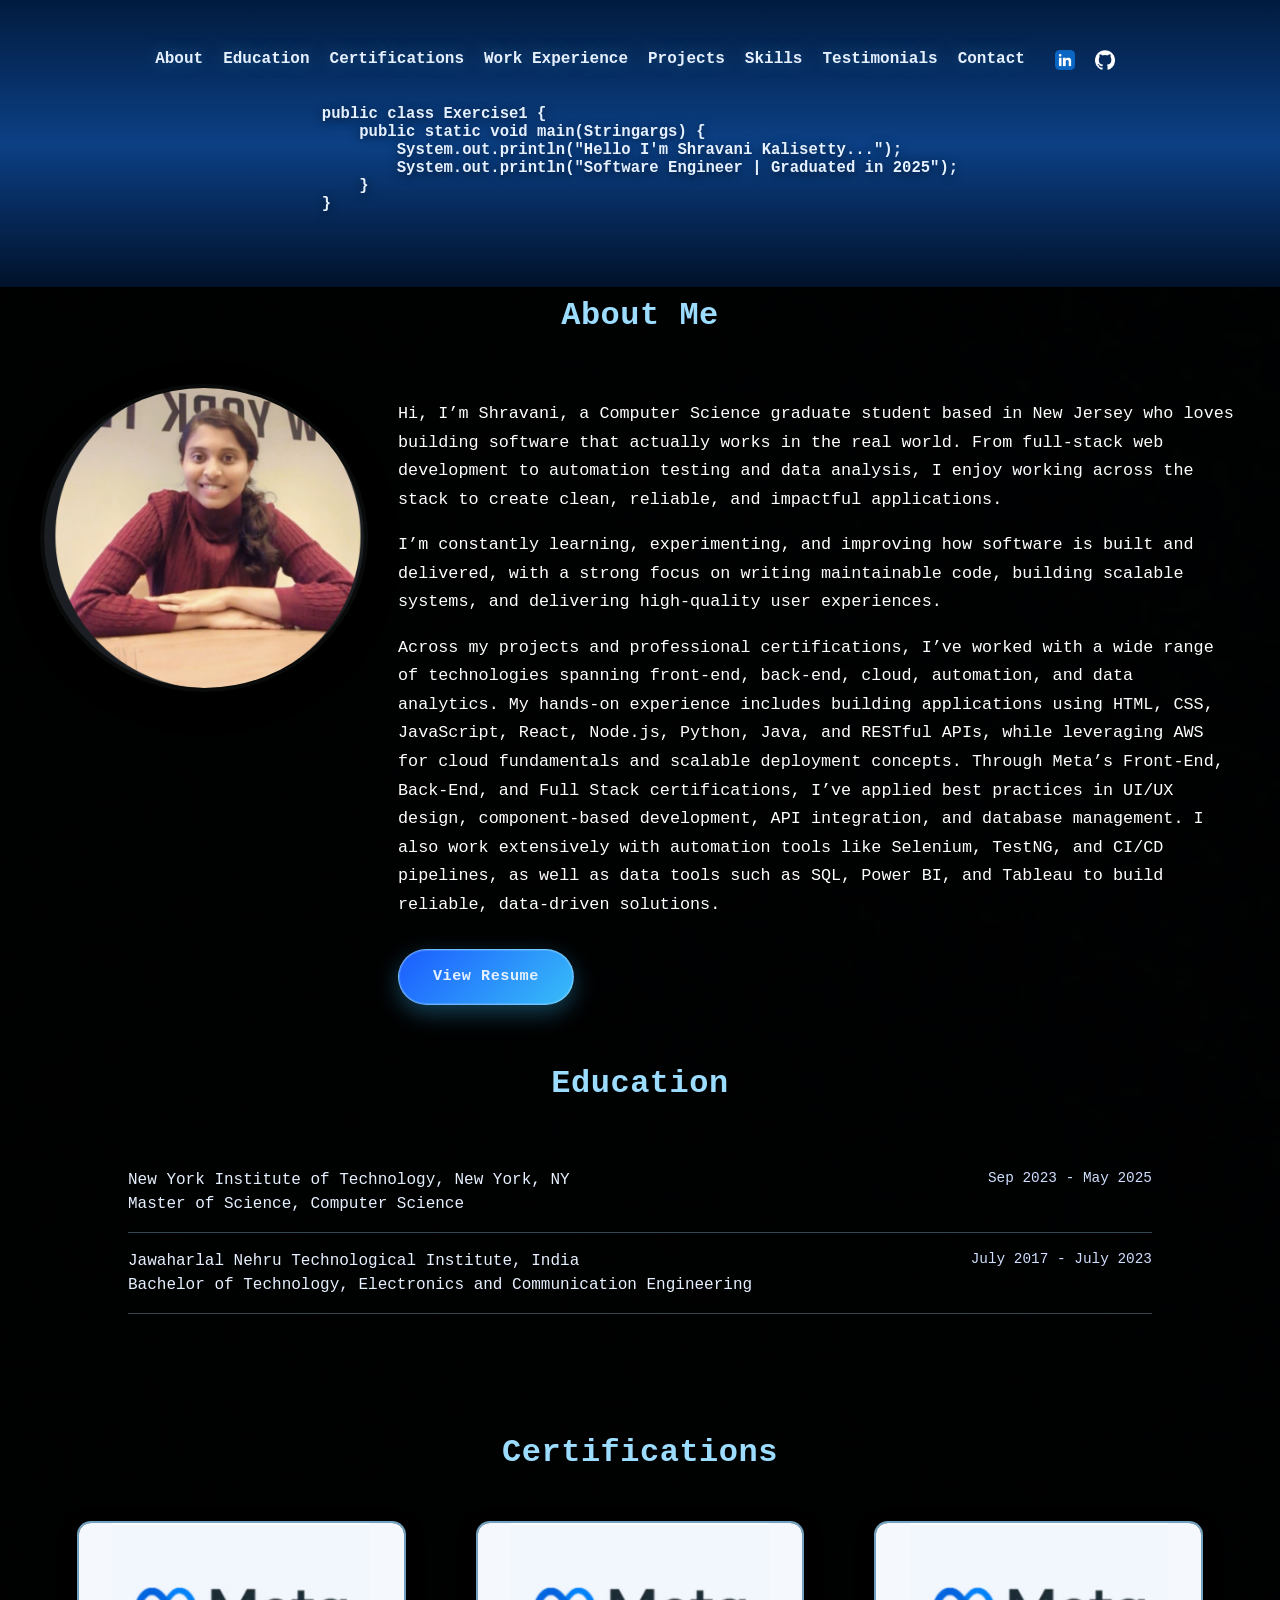
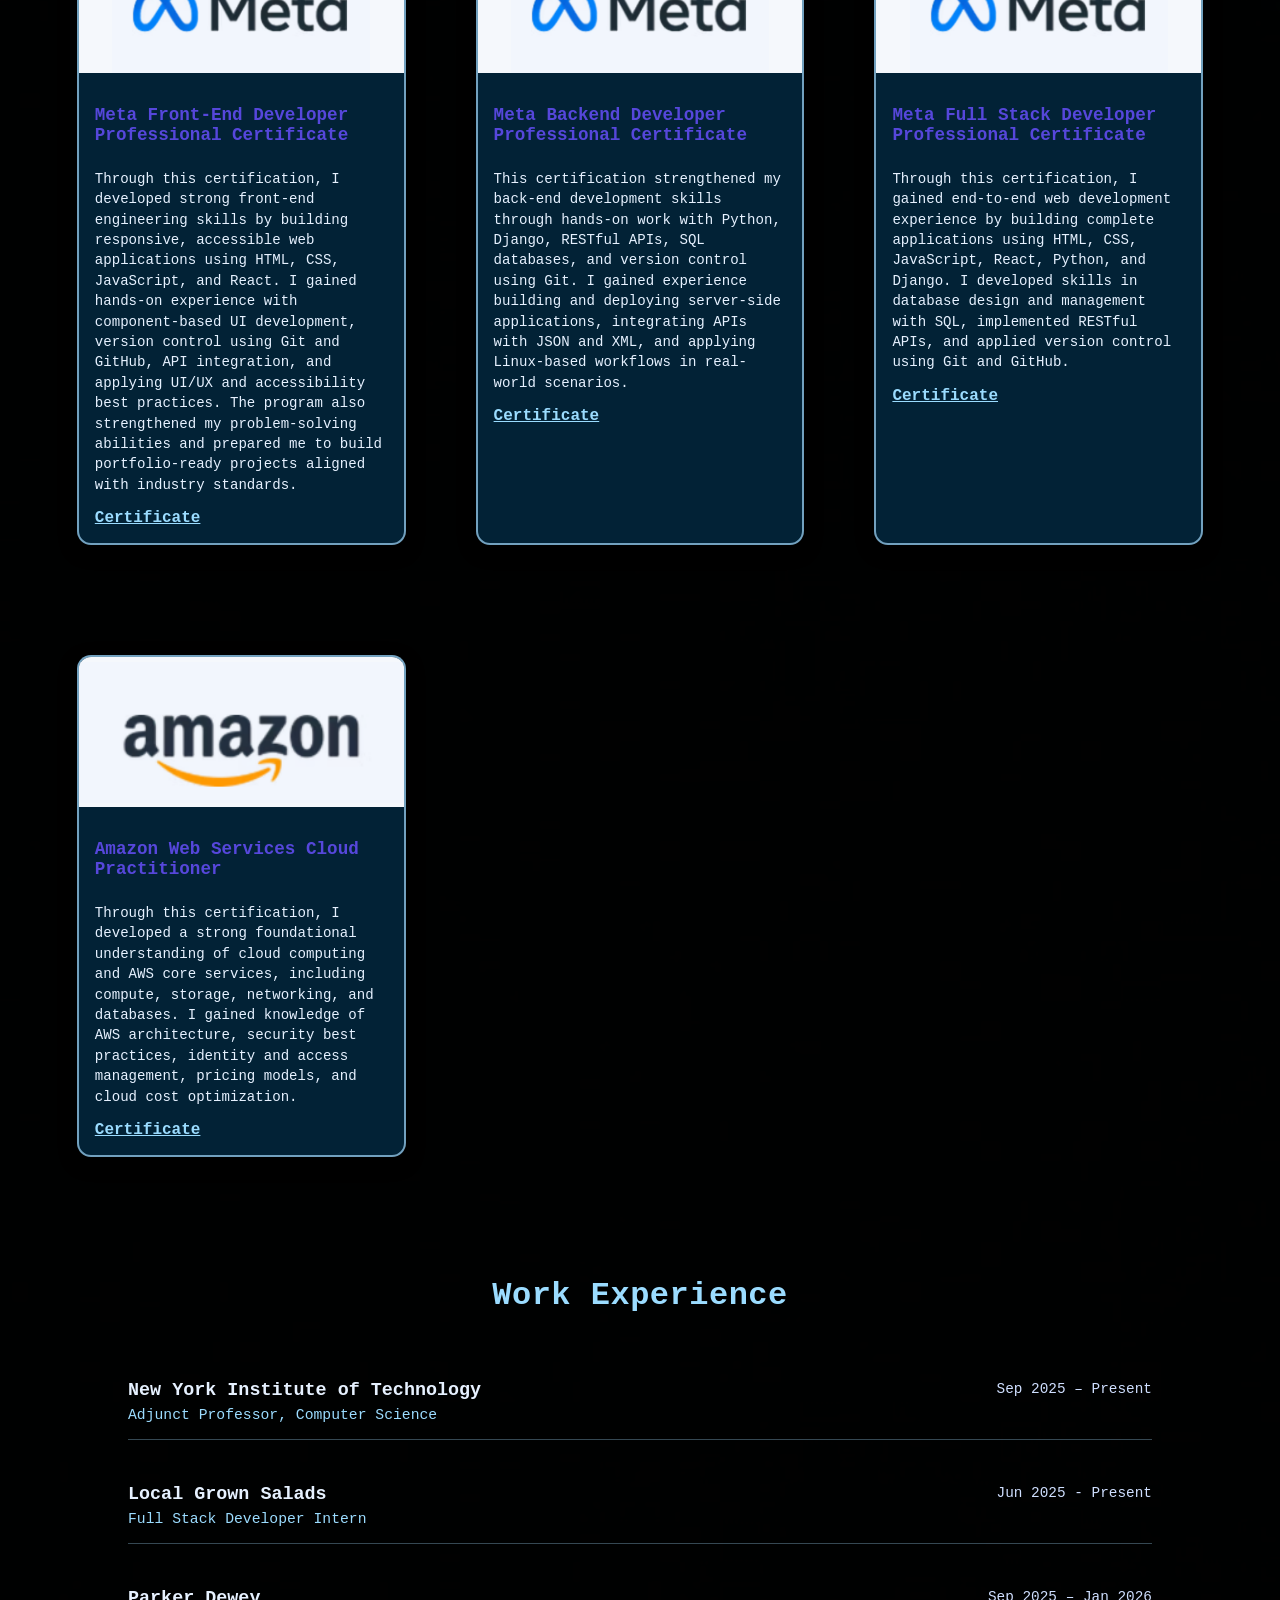
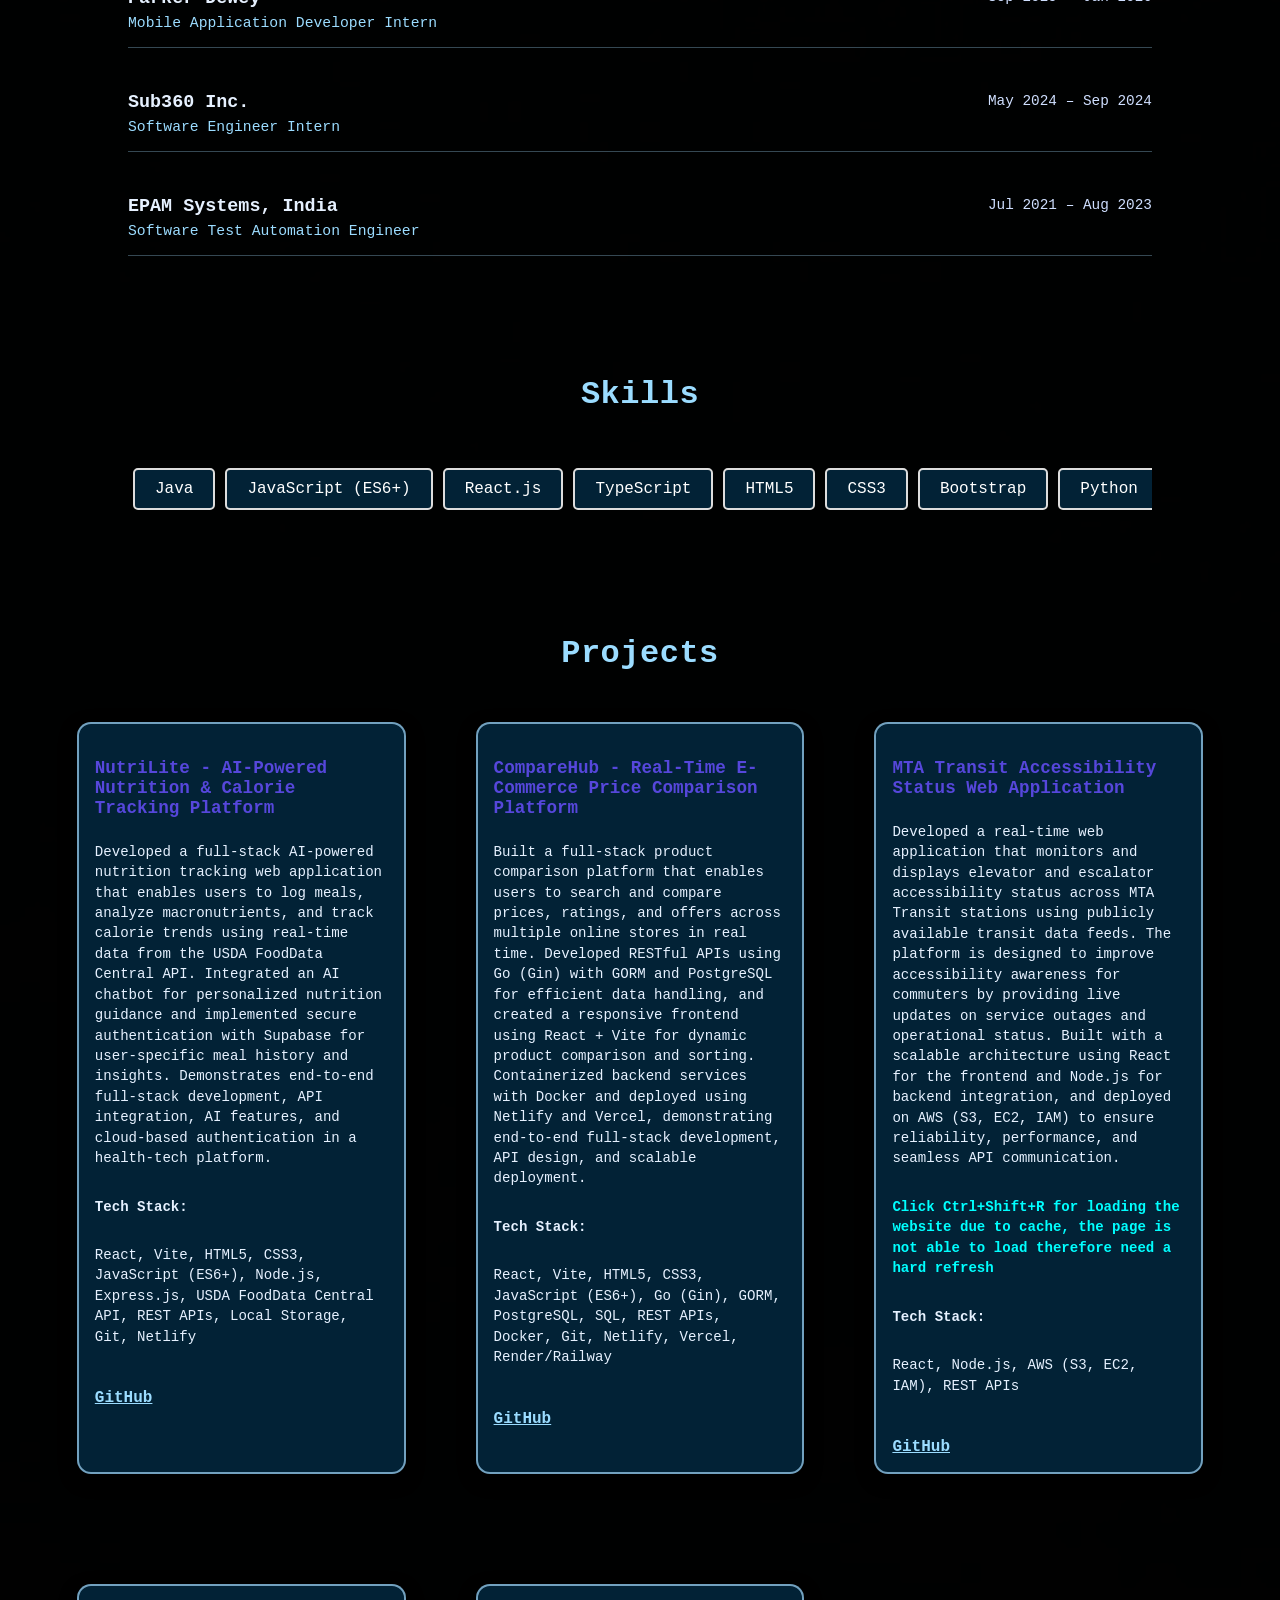
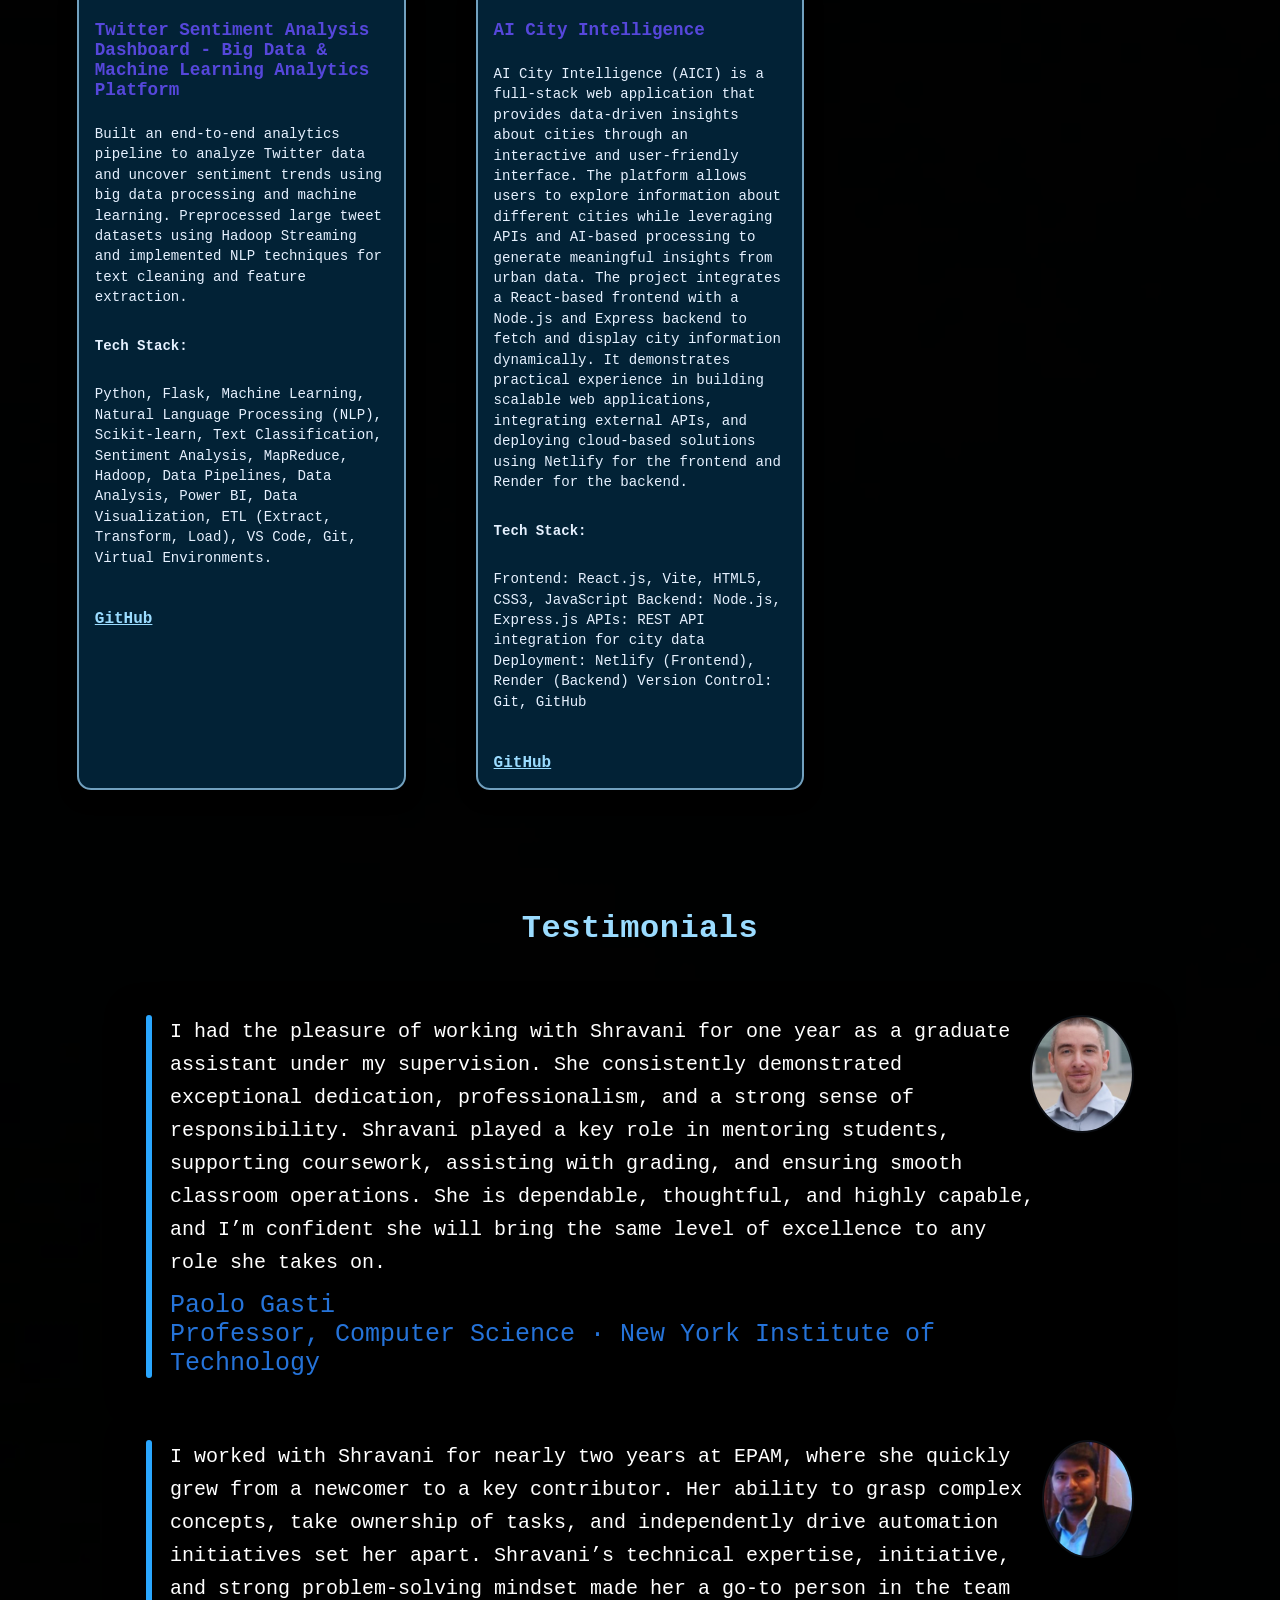
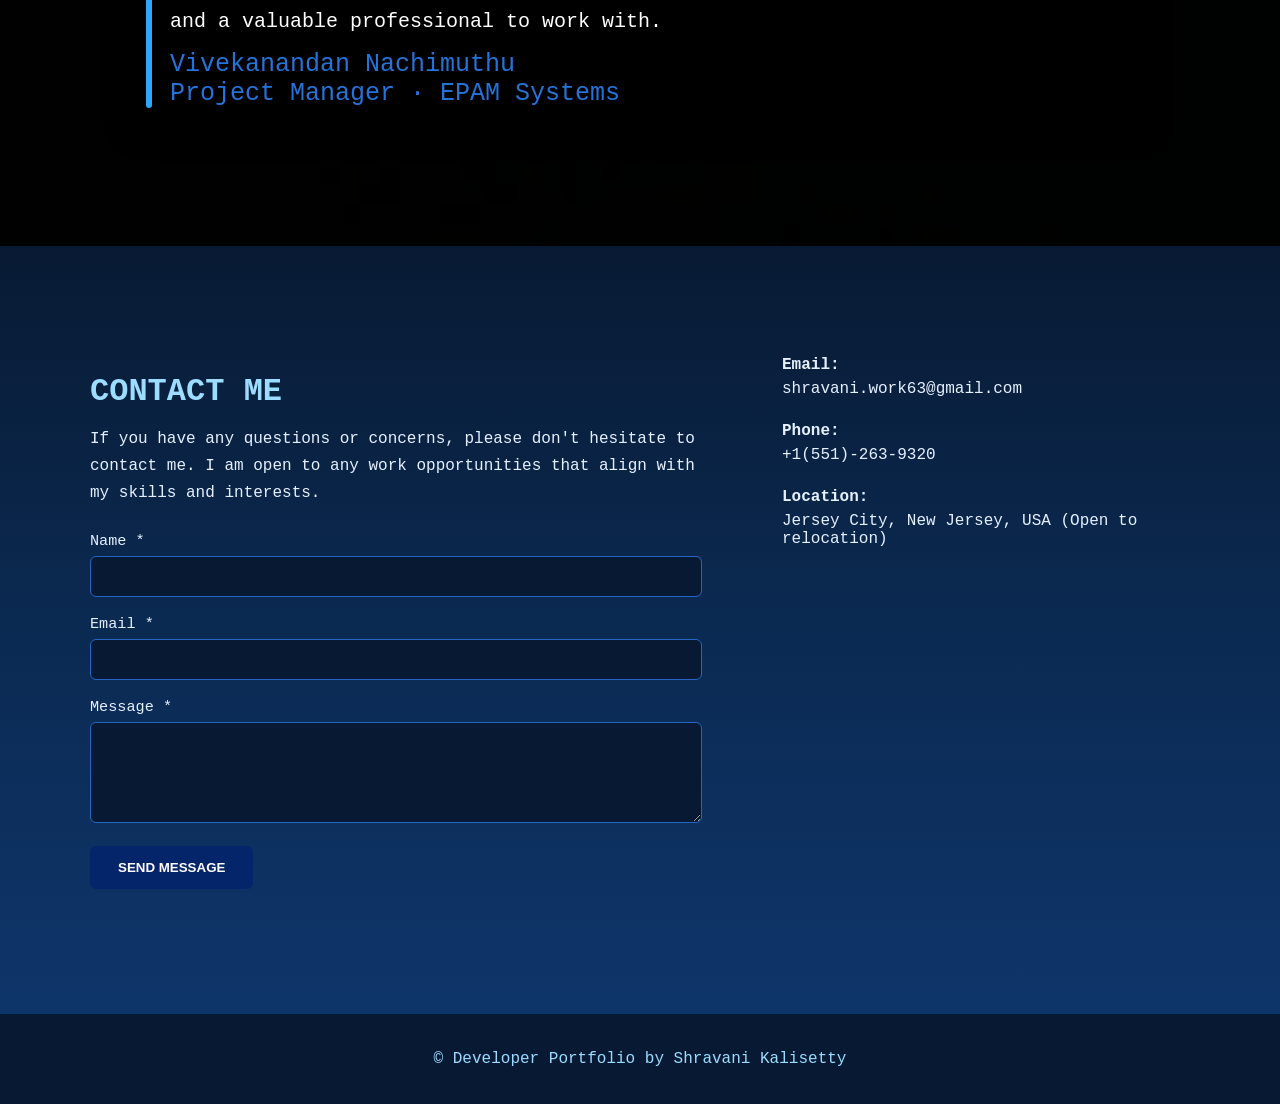
==== index.html @ f8d53c21 "resume changed" ====
<!DOCTYPE html>
<html lang="en">
<head>
  <meta charset="UTF-8" />
  <meta name="viewport" content="width=device-width, initial-scale=1.0" />
  <title>Shravani Kalisetty</title>

  <link rel="stylesheet" href="style.css" />
</head>

<body>
  <header>
    <nav class="menu">
      <a href="#about">About</a>
      <a href="#education">Education</a>
      <a href="#certifications">Certifications</a>
      <a href="#work-experience">Work Experience</a>
      <a href="#projects">Projects</a>
      <a href="#skills">Skills</a>
      <a href="#testimonials">Testimonials</a>
      <a href="#contact">Contact</a>

      <div class="social-icons">
        <a href="https://www.linkedin.com/in/shravani-kalisetty" target="_blank" rel="noopener noreferrer">
          <img src="Linkedln.png" alt="LinkedIn" />
        </a>
        <a href="https://github.com/Shrav463" target="_blank" rel="noopener noreferrer">
          <img src="github.png" alt="GitHub" />
        </a>
      </div>
    </nav>

    <pre id="code-display" class="typing-effect">
public class Exercise1 {
    public static void main(Stringargs) {
        System.out.println("Hello I'm Shravani Kalisetty...");
        System.out.println("Software Engineer | Graduated in 2025");
    }
}
    </pre>
    <div id="output-display" class="output-effect" style="display: none;"></div>
  </header>

  <!-- =========================
       ABOUT
  ========================= -->
 <div id="about">
  <h2 class="section-title">About Me</h2>

    <div class="flex-container">
      <img class="image-decrease" src="Self_image.png" alt="Your Image" />

      <div class="description">
        <p>
          Hi, I’m Shravani, a Computer Science graduate student based in New Jersey who
          loves building software that actually works in the real world. From full-stack
          web development to automation testing and data analysis, I enjoy working across
          the stack to create clean, reliable, and impactful applications.
        </p>

        <p>
          I’m constantly learning, experimenting, and improving how software is built
          and delivered, with a strong focus on writing maintainable code, building
          scalable systems, and delivering high-quality user experiences.
        </p>

        <div class="tech-stack-description">
          <p>
            Across my projects and professional certifications, I’ve worked with a wide range of technologies spanning
            front-end, back-end, cloud, automation, and data analytics. My hands-on experience includes building applications
            using HTML, CSS, JavaScript, React, Node.js, Python, Java, and RESTful APIs, while leveraging AWS for cloud
            fundamentals and scalable deployment concepts. Through Meta’s Front-End, Back-End, and Full Stack certifications,
            I’ve applied best practices in UI/UX design, component-based development, API integration, and database management.
            I also work extensively with automation tools like Selenium, TestNG, and CI/CD pipelines, as well as data tools
            such as SQL, Power BI, and Tableau to build reliable, data-driven solutions.
          </p>
        </div>

        <div class="resume-button-container">
          <a
            href="Shravani_Kalisetty_Resume.pdf"
            target="_blank"
            rel="noopener noreferrer"
            class="resume-button"
          >
            View Resume
          </a>
        </div>
      </div>
    </div>

    <!-- =========================
         EDUCATION
    ========================= -->
    <div class="alignment_text" id="education">
      <h2 class="section-title">Education</h2>

      <div class="education-entry">
        <div class="education-details">
          <p class="text_one">New York Institute of Technology, New York, NY</p>
          <p class="text_one">Master of Science, Computer Science	</p>
        </div>
        <p class="text_one date-range">Sep 2023 - May 2025</p>
      </div>

      <div class="education-entry">
        <div class="education-details">
          <p class="text_one">Jawaharlal Nehru Technological Institute, India</p>
          <p class="text_one">Bachelor of Technology, Electronics and Communication Engineering</p>
        </div>
        <p class="text_one date-range">July 2017 - July 2023</p>
      </div>
    </div>

    <!-- =========================
         CERTIFICATIONS
    ========================= -->
    <div class="certifications-entry" id="certifications">
      <h2 class="section-title">Certifications</h2>

      <div class="card-container cert-grid">
        <div class="card cert-card">
          <img src="meta.png" class="card-image" alt="Meta" />
          <h3>Meta Front-End Developer Professional Certificate</h3>
          <p>
            Through this certification, I developed strong front-end engineering skills by building responsive,
            accessible web applications using HTML, CSS, JavaScript, and React. I gained hands-on experience with
            component-based UI development, version control using Git and GitHub, API integration, and applying UI/UX
            and accessibility best practices. The program also strengthened my problem-solving abilities and prepared me
            to build portfolio-ready projects aligned with industry standards.
          </p>
          <a href="https://www.coursera.org/account/accomplishments/professional-cert/Z0V9RMMIVWU7" target="_blank" rel="noopener noreferrer">
            Certificate
          </a>
        </div>

        <div class="card cert-card">
          <img src="meta.png" class="card-image" alt="Meta" />
          <h3>Meta Backend Developer Professional Certificate</h3>
          <p>
            This certification strengthened my back-end development skills through hands-on work with Python, Django,
            RESTful APIs, SQL databases, and version control using Git. I gained experience building and deploying
            server-side applications, integrating APIs with JSON and XML, and applying Linux-based workflows in real-world
            scenarios.
          </p>
          <a href="https://coursera.org/share/e135bf11c523462ef707f6bc963c61d5" target="_blank" rel="noopener noreferrer">
            Certificate
          </a>
        </div>

        <div class="card cert-card">
          <img src="meta.png" class="card-image" alt="Meta" />
          <h3>Meta Full Stack Developer Professional Certificate</h3>
          <p>
            Through this certification, I gained end-to-end web development experience by building complete applications
            using HTML, CSS, JavaScript, React, Python, and Django. I developed skills in database design and management
            with SQL, implemented RESTful APIs, and applied version control using Git and GitHub.
          </p>
          <a href="https://www.coursera.org/account/accomplishments/specialization/3U1BYG5ILJ1U" target="_blank" rel="noopener noreferrer">
            Certificate
          </a>
        </div>

        <div class="card cert-card">
          <img src="AMazon.png" class="card-image" alt="Amazon" />
          <h3>Amazon Web Services Cloud Practitioner</h3>
          <p>
            Through this certification, I developed a strong foundational understanding of cloud computing and AWS core
            services, including compute, storage, networking, and databases. I gained knowledge of AWS architecture,
            security best practices, identity and access management, pricing models, and cloud cost optimization.
          </p>
          <a href="https://drive.google.com/drive/u/2/folders/1Ze6l5wZB_BVylgQxQzQCrr__0XZlChq0" target="_blank" rel="noopener noreferrer">
            Certificate
          </a>
        </div>
      </div>
    </div>

    <!-- =========================
         WORK EXPERIENCE
    ========================= -->
    <div class="experience-section" id="work-experience">
      <h2 class="section-title">Work Experience</h2>

      <div class="experience-list">
        <div class="experience-item">
          <div class="experience-left">
            <h3>New York Institute of Technology</h3>
            <span>Adjunct Professor, Computer Science</span>
          </div>
          <div class="experience-right">
            <span>Sep 2025 – Present</span>
          </div>
        </div>
       <div class="experience-item">
          <div class="experience-left">
            <h3>Local Grown Salads</h3>
            <span>Full Stack Developer Intern</span>
          </div>
          <div class="experience-right">
            <span>Jun 2025 - Present</span>
          </div>
          </div>
        <div class="experience-item">
          <div class="experience-left">
            <h3>Parker Dewey</h3>
            <span>Mobile Application Developer Intern</span>
          </div>
          <div class="experience-right">
            <span>Sep 2025 – Jan 2026</span>
          </div>
        </div>
        <div class="experience-item">
          <div class="experience-left">
            <h3>Sub360 Inc.</h3>
            <span>Software Engineer Intern</span>
          </div>
          <div class="experience-right">
            <span>May 2024 – Sep 2024</span>
          </div>
        </div>

        <div class="experience-item">
          <div class="experience-left">
            <h3>EPAM Systems, India</h3>
            <span>Software Test Automation Engineer</span>
          </div>
          <div class="experience-right">
            <span>Jul 2021 – Aug 2023</span>
          </div>
        </div>
      </div>
    </div>

    <!-- =========================
         SKILLS
    ========================= -->
    <div class="skills_entry" id="skills">
      <h2 class="section-title">Skills</h2>

      <div class="skills-slider-container">
        <div class="skills-slider">
          <div class="skill-item">Java</div>
          <div class="skill-item">JavaScript (ES6+)</div>
          <div class="skill-item">React.js</div>
          <div class="skill-item">TypeScript</div>
          <div class="skill-item">HTML5</div>
          <div class="skill-item">CSS3</div>
          <div class="skill-item">Bootstrap</div>
          <div class="skill-item">Python</div>
          <div class="skill-item">C++</div>
          <div class="skill-item">Machine Learning</div>
          <div class="skill-item">Node.js</div>
          <div class="skill-item">RESTful APIs</div>
          <div class="skill-item">MySQL</div>
          <div class="skill-item">NoSQL</div>
          <div class="skill-item">PostgreSQL</div>
          <div class="skill-item">CI/CD</div>
          <div class="skill-item">Jenkins</div>
          <div class="skill-item">Docker</div>
          <div class="skill-item">Power BI</div>
          <div class="skill-item">Flask</div>
          <div class="skill-item">Maven</div>
          <div class="skill-item">GitLab</div>
          <div class="skill-item">JIRA</div>
          <div class="skill-item">Git</div>
          <div class="skill-item">Jest</div>
          <div class="skill-item">Selenium</div>
          <div class="skill-item">Cucumber</div>
          <div class="skill-item">TestNG</div>
          <div class="skill-item">JUnit</div>
          <div class="skill-item">React Testing Library</div>
          <div class="skill-item">BDD</div>
          <div class="skill-item">Gherkin</div>
          <div class="skill-item">JMeter</div>
          <div class="skill-item">Postman</div>
        </div>
      </div>
    </div>

    <!-- =========================
         PROJECTS
    ========================= -->
    <div class="Projects-entry" id="projects">
      <h2 class="section-title">Projects</h2>

      <div class="card-container projects-grid">

        <div class="card project-card">
          <h3>NutriLite - AI-Powered Nutrition & Calorie Tracking Platform</h3>
          <p>
          Developed a full-stack AI-powered nutrition tracking web application that enables users to log meals, analyze macronutrients, and track calorie trends using real-time data from the USDA FoodData Central API. Integrated an AI chatbot for personalized nutrition guidance and implemented secure authentication with Supabase for user-specific meal history and insights. Demonstrates end-to-end full-stack development, API integration, AI features, and cloud-based authentication in a health-tech platform.
          </p>
          <p><strong>Tech Stack:</strong> <p>React, Vite, HTML5, CSS3, JavaScript (ES6+), Node.js, Express.js, USDA FoodData Central API, REST APIs, Local Storage, Git, Netlify</p></p>
          <a href="https://github.com/Shrav463/Nutritelite-Project" target="_blank" rel="noopener noreferrer">GitHub</a>
        </div>

        <div class="card project-card">
          <h3>CompareHub - Real-Time E-Commerce Price Comparison Platform</h3>
          <p>
           Built a full-stack product comparison platform that enables users to search and compare prices, ratings, and offers across multiple online stores in real time. Developed RESTful APIs using Go (Gin) with GORM and PostgreSQL for efficient data handling, and created a responsive frontend using React + Vite for dynamic product comparison and sorting. Containerized backend services with Docker and deployed using Netlify and Vercel, demonstrating end-to-end full-stack development, API design, and scalable deployment.
          </p>
          <p><strong>Tech Stack:</strong><p> React, Vite, HTML5, CSS3, JavaScript (ES6+), Go (Gin), GORM, PostgreSQL, SQL, REST APIs, Docker, Git, Netlify, Vercel, Render/Railway</p></p>
          <a href="https://github.com/Shrav463/Comparehub/tree/main" target="_blank" rel="noopener noreferrer">GitHub</a>
        </div>

        <div class="card project-card">
          <h3>MTA Transit Accessibility Status Web Application</h3>
          <p>
       Developed a real-time web application that monitors and displays elevator and escalator accessibility status across MTA Transit stations using publicly available transit data feeds. The platform is designed to improve accessibility awareness for commuters by providing live updates on service outages and operational status. Built with a scalable architecture using React for the frontend and Node.js for backend integration, and deployed on AWS (S3, EC2, IAM) to ensure reliability, performance, and seamless API communication.
          </p>
          <p style="color: aqua;"><strong>Click Ctrl+Shift+R for loading the website due to cache, the page is not able to load therefore need a hard refresh</strong></p>
          <p><strong>Tech Stack:</strong> <p>React, Node.js, AWS (S3, EC2, IAM), REST APIs</p></p>
          <a href="https://github.com/Shrav463/MTA-Transit-Status-Platform">GitHub</a>
        </div>

        <div class="card project-card">
          <h3>Twitter Sentiment Analysis Dashboard - Big Data & Machine Learning Analytics Platform</h3>
          <p>
           Built an end-to-end analytics pipeline to analyze Twitter data and uncover sentiment trends using big data processing and machine learning. Preprocessed large tweet datasets using Hadoop Streaming and implemented NLP techniques for text cleaning and feature extraction.
          </p>
          <p><strong>Tech Stack:</strong> 
            <p>Python, Flask, Machine Learning, Natural Language Processing (NLP), Scikit-learn, Text Classification, Sentiment Analysis, MapReduce, Hadoop, Data Pipelines, Data Analysis, Power BI, Data Visualization, ETL (Extract, Transform, Load), VS Code, Git, Virtual Environments.</p></p>
  <a href="https://github.com/Shrav463/Twitter_Sentiment_Analysis" target="_blank" rel="noopener noreferrer">GitHub</a>
  </div>
  <div class="card project-card">
  <h3>AI City Intelligence</h3>
  <p>
 AI City Intelligence (AICI) is a full-stack web application that provides data-driven insights about cities through an interactive and user-friendly interface. The platform allows users to explore information about different cities while leveraging APIs and AI-based processing to generate meaningful insights from urban data. The project integrates a React-based frontend with a Node.js and 
 Express backend to fetch and display city information dynamically. It demonstrates practical experience in building scalable web applications, integrating external APIs, and deploying cloud-based solutions using Netlify for the frontend and Render for the backend.
  </p>

  <p><strong>Tech Stack:</strong> <p>
Frontend: React.js, Vite, HTML5, CSS3, JavaScript
Backend: Node.js, Express.js
APIs: REST API integration for city data
Deployment: Netlify (Frontend), Render (Backend)
Version Control: Git, GitHub</p></p>
 <a href="https://github.com/Shrav463/AI-City-Intelligence" target="_blank" rel="noopener noreferrer">GitHub</a>
</div>
 
      </div>
    </div>

    <!-- =========================
         TESTIMONIALS
    ========================= -->
    <div class="testimonials-section" id="testimonials">
      <h2 class="section-title">Testimonials</h2>

      <div class="testimonials-modern">
        <!-- Testimonial 1 -->
        <div class="testimonial-modern-card">
          <div class="testimonial-line"></div>

          <div class="testimonial-body">
            <p class="testimonial-quote">
              I had the pleasure of working with Shravani for one year as a graduate assistant under my supervision.
              She consistently demonstrated exceptional dedication, professionalism, and a strong sense of responsibility.
              Shravani played a key role in mentoring students, supporting coursework, assisting with grading, and ensuring
              smooth classroom operations. She is dependable, thoughtful, and highly capable, and I’m confident she will
              bring the same level of excellence to any role she takes on.
            </p>

            <p class="testimonial-author">
              <span class="author-name">Paolo Gasti</span><br />
              <span class="author-role">Professor, Computer Science · New York Institute of Technology</span>
            </p>
          </div>

          <div class="testimonial-avatar">
            <img src="Professor_pic.png" alt="Paolo Gasti" />
          </div>
        </div>

        <!-- Testimonial 2 -->
        <div class="testimonial-modern-card">
          <div class="testimonial-line"></div>

          <div class="testimonial-body">
            <p class="testimonial-quote">
              I worked with Shravani for nearly two years at EPAM, where she quickly grew from a newcomer to a key contributor.
              Her ability to grasp complex concepts, take ownership of tasks, and independently drive automation initiatives
              set her apart. Shravani’s technical expertise, initiative, and strong problem-solving mindset made her a
              go-to person in the team and a valuable professional to work with.
            </p>

            <p class="testimonial-author">
              <span class="author-name">Vivekanandan Nachimuthu</span><br />
              <span class="author-role">Project Manager · EPAM Systems</span>
            </p>
          </div>

          <div class="testimonial-avatar">
            <img src="Professor_pic_1.png" alt="Vivekanandan Nachimuthu" />
          </div>
        </div>
      </div>
    </div>

    <!-- =========================
         CONTACT
    ========================= -->
     <section class="contact-section" id="contact">
  <div class="contact-content">

    <!-- LEFT SIDE -->
    <div class="contact-form">
      <h2>CONTACT ME</h2>
      <p>
        If you have any questions or concerns, please don't hesitate to contact me.
        I am open to any work opportunities that align with my skills and interests.
      </p>

    <form id="contact-form"
      action="https://formspree.io/f/xnjbrvbl"
      method="POST">

  <label>Name *</label>
  <input type="text" name="name" required />

  <label>Email *</label>
  <input type="email" name="email" required />

  <label>Message *</label>
  <textarea name="message" rows="5" required></textarea>

  <button type="submit">SEND MESSAGE</button>

</form>

<p id="form-status" style="margin-top:15px;"></p>
    </div>

    <!-- RIGHT SIDE -->
    <div class="contact-info">

      <div class="info-item">
        <strong>Email:</strong>
        <a href="mailto:shravani.work63@gmail.com">
          shravani.work63@gmail.com
        </a>
      </div>

      <div class="info-item">
        <strong>Phone:</strong>
        <a href="tel:+15551234567">
          +1(551)-263-9320
        </a>
      </div>

      <div class="info-item">
        <strong>Location:</strong>
        <span>
          Jersey City, New Jersey, USA (Open to relocation)
        </span>
      </div>

    </div>

  </div>
</section>

  <footer class="footer">
    <div class="footer-content">
      <p class="copyright">© Developer Portfolio by Shravani Kalisetty</p>
    </div>
  </footer>

  <script>
    const slider = document.querySelector(".slider");
    const slides = document.querySelectorAll(".slide");
    const prevBtn = document.getElementById("prevBtn");
    const nextBtn = document.getElementById("nextBtn");

    let counter = 0;

    if (nextBtn && prevBtn && slider && slides.length) {
      nextBtn.addEventListener("click", () => {
        counter++;
        if (counter >= slides.length) counter = 0;
        slider.style.transform = `translateX(-${counter * 100}%)`;
      });

      prevBtn.addEventListener("click", () => {
        counter--;
        if (counter < 0) counter = slides.length - 1;
        slider.style.transform = `translateX(-${counter * 100}%)`;
      });
    }
  </script>

  <script src="/Script.js"></script>
</body>
</html>
---- style.css ----
/* =========================
   GLOBAL
========================= */
:root {
  --navy-900: #00112a;
  --navy-800: #081a33;
  --navy-700: #0b2a52;
  --navy-600: #0e356a;

  --ink: #e6f1ff;
  --muted: #cfdfff;
  --accent: #9bdcff;
  --border: rgba(151, 203, 236, 0.35);
  --card-bg: rgb(2, 34, 54);
    --font-main: system-ui, -apple-system, "Segoe UI", Roboto, Arial, "Noto Sans", "Apple Color Emoji", "Segoe UI Emoji";

  /* ✅ type scale (increase sizes globally) */
  --fs-xs: 0.95rem;
  --fs-sm: 1.05rem;
  --fs-md: 1.18rem;
  --fs-lg: 1.45rem;
  --fs-xl: 2.2rem;
  --fs-xxl: 2.8rem;

  --lh: 1.75;
}

body {
  position: relative;
  font-family: "Courier New", Courier, monospace;
  background-color: #0b0b0a;
  background-image: url("jeremy-bishop-G9i_plbfDgk-unsplash.jpg");
  background-size: cover;
  background-repeat: no-repeat;
  background-blend-mode: multiply;
  text-align: center;
  margin: 0;
  padding: 0;
}

/* NAVY BLUE HERO (HEADER) */
header {
  background: linear-gradient(180deg, #011b3f 0%, #0c4085 50%, #00112a 100%);
  color: var(--ink);
  padding: 40px 20px;
}

/* =========================
   NAV
========================= */
.menu {
  display: flex;
  justify-content: center;
  gap: 20px;
  padding: 10px;
  flex-wrap: wrap;
}

.menu a {
  text-decoration: none;
  color: var(--ink);
  font-weight: bold;
  text-shadow: 0 0 18px rgba(155, 220, 255, 0.35);
}

.social-icons {
  display: flex;
  align-items: center;
}
.social-icons img {
  width: 20px;
  height: 20px;
  margin: 0 10px;
}

/* =========================
   HERO / ABOUT
========================= */
.typing-effect,
.output-effect {
  display: inline-block;
  margin-top: 20px;
  white-space: pre-wrap;
  font-weight: bold;
  font-size: larger;
  color: var(--ink);
  text-shadow: 0 2px 10px rgba(0, 0, 0, 0.6);
}
.typing-effect { text-align: left; }
.output-effect { text-align: center; }

.container {
  color: var(--accent);
  background-color: black;
 social-icons
  letter-spacing: 0.5px;
}

.flex-container {
  display: flex;
  gap: 30px;
  padding: 0 40px;
  flex-wrap: wrap;
}

.image-decrease {
 width: 80%;              /* ✅ half size */
  max-width: 320px;        /* prevents it from getting too big */
  height: 300px;

  border-radius: 60%;      /* ✅ perfect circle */
  object-fit: cover;

  display: block;
  margin: 0 auto;          /* center horizontally */

  border: 4px solid #090a0a; /* subtle navy-blue border */
  box-shadow: 0 10px 30px rgba(0, 0, 0, 0.45);
}

.description {
  flex: 1;
  color: white;
  text-align: left;
  line-height: 1.7;
  font-size: 1.05em;
}

/* =========================
   SECTION TITLES (same style as Work Experience)
========================= */
.section-title,
.experience-title,
.heading_one,
.heading_certificate,
.heading_projects {
  text-align: center;
  color: var(--accent);
  margin: 10px auto 50px;
  font-size: 2em;
  letter-spacing: 0.5px;
}

/* Optional small label above title (like BACKGROUND) */
.section-kicker,
.Background-edit {
  display: inline-block;
  margin: 10px auto 12px;
  padding: 10px 18px;
  color: var(--accent);
  background: rgba(0, 0, 0, 0.65);
  border: 1px solid rgba(151, 203, 236, 0.35);
  border-radius: 10px;
  font-weight: 700;
}

/* =========================
   SECTION SPACING
========================= */
.Projects-entry,
.testimonials_entry,
.certifications-entry {
  margin: 120px 0;
}

/* =========================
   ✅ EDUCATION (MAKE IT LIKE WORK EXPERIENCE)
   Your HTML uses: .alignment_text, .education-entry, .text_one, .date-range
========================= */
.alignment_text {
  width: 80%;
  margin: 60px auto 0;
  text-align: left;
  padding: 0; /* ✅ remove old left padding */
  color: var(--ink);
}

/* each education row */
.education-entry {
  display: flex;
  justify-content: space-between;
  align-items: flex-start;
  gap: 24px;
  padding: 16px 0;
  border-bottom: 1px solid var(--border);
}

.education-details {
  text-align: left;
}

.text_one {
  margin: 0;
  color: var(--ink); /* ✅ visible now */
  line-height: 1.5;
}

.date-range {
  font-size: 0.9em;
  color: var(--muted);
  white-space: nowrap;
}

/* the HR under education */
.alignment_text hr {
  border: none;
  border-top: 1px solid var(--border);
  margin: 26px 0 0;
}

/* =========================
   ✅ WORK EXPERIENCE (LINE BY LINE)
========================= */
.experience-section {
  width: 80%;
  margin: 120px auto;
  text-align: left;
}

.experience-list {
  display: flex;
  flex-direction: column;
  gap: 28px;
}

.experience-item {
  display: flex;
  justify-content: space-between;
  align-items: flex-start;
  padding: 16px 0;
  border-bottom: 1px solid var(--border);
}

.experience-left h3 {
  margin: 0;
  font-size: 1.15em;
  color: var(--ink);
}

.experience-left span {
  display: block;
  font-size: 0.92em;
  color: var(--accent);
  margin-top: 6px;
}

.experience-right span {
  font-size: 0.9em;
  color: var(--muted);
  white-space: nowrap;
}

/* =========================
   GRID LAYOUT (CARDS + GAPS)
========================= */
.card-container {
  display: grid;
  grid-template-columns: repeat(auto-fit, minmax(240px, 1fr));
  column-gap: 70px;
  row-gap: 110px;
  width: 88%;
  margin: 0 auto;

  align-items: stretch; /* ✅ ADD THIS */
}

/* =========================
   CARD STYLE
========================= */
.card {
  background-color: var(--card-bg);
  color: white;
  border: 2px solid rgba(151, 203, 236, 0.75);
  border-radius: 14px;
  padding: 16px;
  min-height: 190px;
  text-align: left;
  box-shadow: 0 6px 18px rgba(0, 0, 0, 0.35);
  transition: transform 0.25s ease, box-shadow 0.25s ease;

  display: flex;              /* ✅ ADD */
  flex-direction: column;     /* ✅ ADD */
}
.card:hover {
  transform: translateY(-6px);
  box-shadow: 0 14px 28px rgba(0, 0, 0, 0.45);
}

.card h3 {
  font-size: 1.1em;
  margin-bottom: 10px;
  color: #5647db;
}

.card p {
  font-size: 0.88em;
  line-height: 1.45;
  color: var(--ink);
}

.card a {
  color: var(--accent);
  font-weight: 700;
  text-decoration: underline;
}

.status-badge {
  display: inline-block;
  padding: 4px 10px;
  margin-bottom: 8px;
  font-size: 0.8rem;
  font-weight: 600;
  color: #fff;
  background-color: #f59e0b;
  border-radius: 12px;
}

/* ✅ CERTIFICATION IMAGES FIT INSIDE CARD */
.card-image {
  width: calc(100% + 32px);
  height: 150px;
  margin: -16px -16px 14px;
  display: block;
  object-fit: contain;
  object-position: center;
  border-top-left-radius: 12px;
  border-top-right-radius: 12px;
  background: #f5f8fc;
}

/* Testimonials cards a bit taller */
.testimonials_entry .card {
  min-height: 220px;
}

/* =========================
   SKILLS
========================= */
.skills-slider-container {
  width: 80%;
  margin: 40px auto;
  overflow: hidden;
}

.skills-slider {
  display: flex;
  white-space: nowrap;
  animation: scrollSkills 20s linear infinite;
}

@keyframes scrollSkills {
  from { transform: translateX(0); }
  to { transform: translateX(-100%); }
}

.skill-item {
  padding: 10px 20px;
  border-radius: 5px;
  background-color: var(--card-bg);
  color: white;
  margin: 5px;
  border: 2px solid #ddd;
}

/* =========================
   CONTACT (NAVY BLUE THEME)
========================= */
.contact-section {
  padding: 100px 20px;
  background: linear-gradient(
    180deg,
    var(--navy-800) 0%,
    var(--navy-700) 50%,
    var(--navy-600) 100%
  );
  color: var(--ink);
}

.contact-content {
  max-width: 1100px;
  margin: auto;

  display: flex;
  justify-content: space-between;
  align-items: flex-start;   /* 🔥 Fixes alignment */
  gap: 80px;
}

/* LEFT SIDE */
.contact-form {
  flex: 1.2;
  text-align: left;
}

.contact-form h2 {
  color: var(--accent);
  font-size: 2rem;
  margin-bottom: 15px;
}

.contact-form p {
  margin-bottom: 25px;
  line-height: 1.7;
}

.contact-form label {
  display: block;
  margin-bottom: 6px;
  font-size: 0.95rem;
}

.contact-form input,
.contact-form textarea {
  width: 100%;
  padding: 12px;
  margin-bottom: 18px;
  background-color: var(--navy-800);
  color: var(--ink);
  border: 1px solid #2665c5;
  border-radius: 6px;
  box-sizing: border-box;
  font-family: inherit;
}

.contact-form textarea {
  resize: vertical;
}

.contact-form button {
  background-color: #05256b;
  color: white;
  padding: 14px 28px;
  border: none;
  border-radius: 6px;
  cursor: pointer;
  font-weight: bold;
  transition: 0.3s ease;
}

.contact-form button:hover {
  background-color: #0b36c5;
  transform: translateY(-2px);
}

/* RIGHT SIDE */
.contact-info {
  flex: 0.8;
  text-align: left;

  display: flex;
  flex-direction: column;
  gap: 24px;

  padding-top: 10px;
}

.info-item {
  display: flex;
  flex-direction: column;
  gap: 6px;
  font-size: 1rem;
}

.contact-info a {
  text-decoration: none;
  color: var(--ink);
  transition: color 0.3s ease;
}

.contact-info a:hover {
  color: var(--accent);
}
/* =========================
   FOOTER
========================= */
.footer {
  background-color: var(--navy-800);
  color: var(--accent);
  padding: 20px;
}

.footer-actions a {
  color: var(--ink);
  margin: 0 10px;
}

/* =========================
   MOBILE
========================= */
@media (max-width: 768px) {
  .card-container {
    grid-template-columns: 1fr;
    row-gap: 35px;
    column-gap: 0;
    width: 92%;
  }

  .card {
    min-height: auto;
  }

  .Projects-entry,
  .testimonials_entry,
  .certifications-entry {
    margin: 60px 0;
  }

  .card-image {
    height: 110px;
  }

  /* mobile experience layout */
  .experience-item,
  .education-entry {
    flex-direction: column;
    gap: 8px;
  }

  .experience-right span,
  .date-range {
    white-space: normal;
  }

  .alignment_text,
  .experience-section {
    width: 92%;
  }
}
/* =========================
   TESTIMONIALS (LIKE REFERENCE IMAGE)
========================= */
.testimonials-section {
  width: 80%;
  margin: 120px auto;
  text-align: left;
}

.testimonials-modern {
  display: flex;
  flex-direction: column;
  gap: 26px;
  margin-top: 18px;
}

.testimonial-modern-card {
  display: grid;
  grid-template-columns: 6px 1fr 80px;
  gap: 18px;
  align-items: start;

  background: #000000;
  border-radius: 10px;
  padding: 18px 18px;
  box-shadow: 0 10px 25px rgba(0, 0, 0, 0.25);

  position: relative;
}

/* left vertical blue line */
.testimonial-line {
  width: 6px;
  height: 100%;
  border-radius: 8px;
  background: #2aa7ff;
}

/* quote text */
.testimonial-quote {
  margin: 0;
  color: #ffffff;
  font-size: 20px;
  line-height: 1.65;
}

/* name + role */
.testimonial-author {
  margin-top: 12px;
  margin-bottom: 0;
}

.author-name {
  font-weight: 25px;
  font-size:25px;
  color: #2573d9;
}

.author-role {
  font-size: 25px;
  color: #2573d9;
}

/* avatar circle */
.testimonial-avatar {
  display: flex;
  justify-content: flex-end;
}

.testimonial-avatar img {
  width: 104px;
  height: 114px;
  border-radius: 50%;
  object-fit: cover;
  border: 2px solid rgba(13, 17, 22, 0.88);
}

/* Mobile layout */
@media (max-width: 768px) {
  .testimonials-section {
    width: 92%;
  }

  .testimonial-modern-card {
    grid-template-columns: 6px 1fr;
  }

  .testimonial-avatar {
    justify-content: flex-start;
    margin-top: 10px;
  }

  .testimonial-avatar img {
    width: 116px;
    height: 116px;
  }
}
/* =========================
   RESUME BUTTON (PRIMARY CTA) - FINAL
========================= */
.resume-button-container {
  margin-top: 30px;
  text-align: left; /* aligns with your About text */
  background: transparent !important;
  box-shadow: none !important;
  border: none !important;
}

.resume-button {
  position: relative;              /* ✅ needed for ::after glow */
  display: inline-flex;
  align-items: center;
  justify-content: center;
  gap: 10px;

  padding: 14px 34px;
  font-size: 0.95rem;
  font-weight: 700;
  letter-spacing: 0.5px;

  color: var(--ink);
  background: linear-gradient(135deg, #1b5cff, #38bdf8);

  border-radius: 999px;
  border: 1px solid rgba(155, 220, 255, 0.6);

  text-decoration: none;
  cursor: pointer;

  box-shadow:
    0 8px 25px rgba(56, 189, 248, 0.35),
    inset 0 0 0 1px rgba(255, 255, 255, 0.15);

  transition:
    transform 0.25s ease,
    box-shadow 0.25s ease,
    filter 0.25s ease;
}

.resume-button:hover {
  transform: translateY(-3px);
  filter: brightness(1.08);
  box-shadow:
    0 14px 35px rgba(56, 189, 248, 0.55),
    inset 0 0 0 1px rgba(255, 255, 255, 0.25);
}

.resume-button:active {
  transform: translateY(-1px);
}

/* Glow layer */
.resume-button::after {
  content: "";
  position: absolute;
  inset: -2px;                   /* ✅ slightly outside button */
  border-radius: inherit;
  opacity: 0;
  pointer-events: none;          /* ✅ prevents click issues */
  background: transparent;
  box-shadow: 0 0 35px rgba(56, 189, 248, 0.9);
  transition: opacity 0.3s ease;
}

.resume-button:hover::after {
  opacity: 0.45;
}

/* ✅ Remove any accidental white backgrounds from wrappers */
.resume-button-container,
.resume-button-container * {
  background-color: transparent;
}
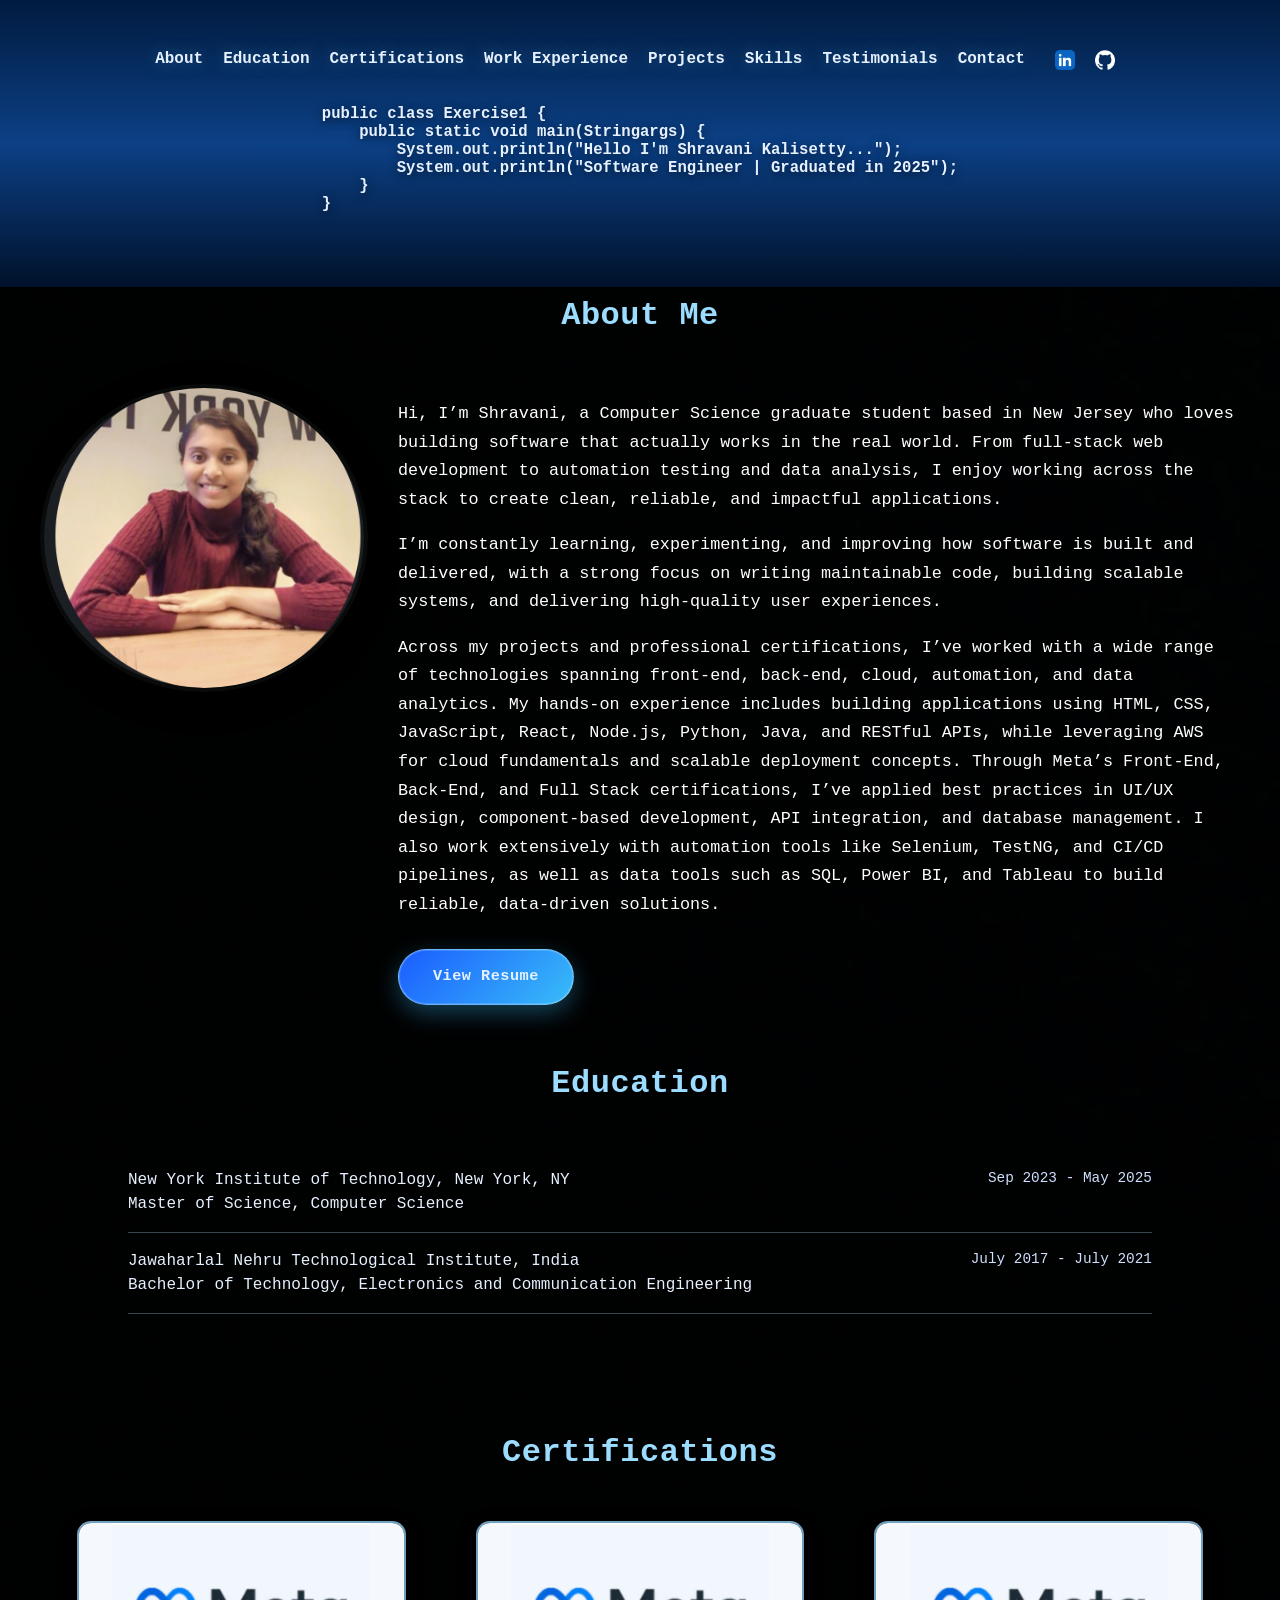
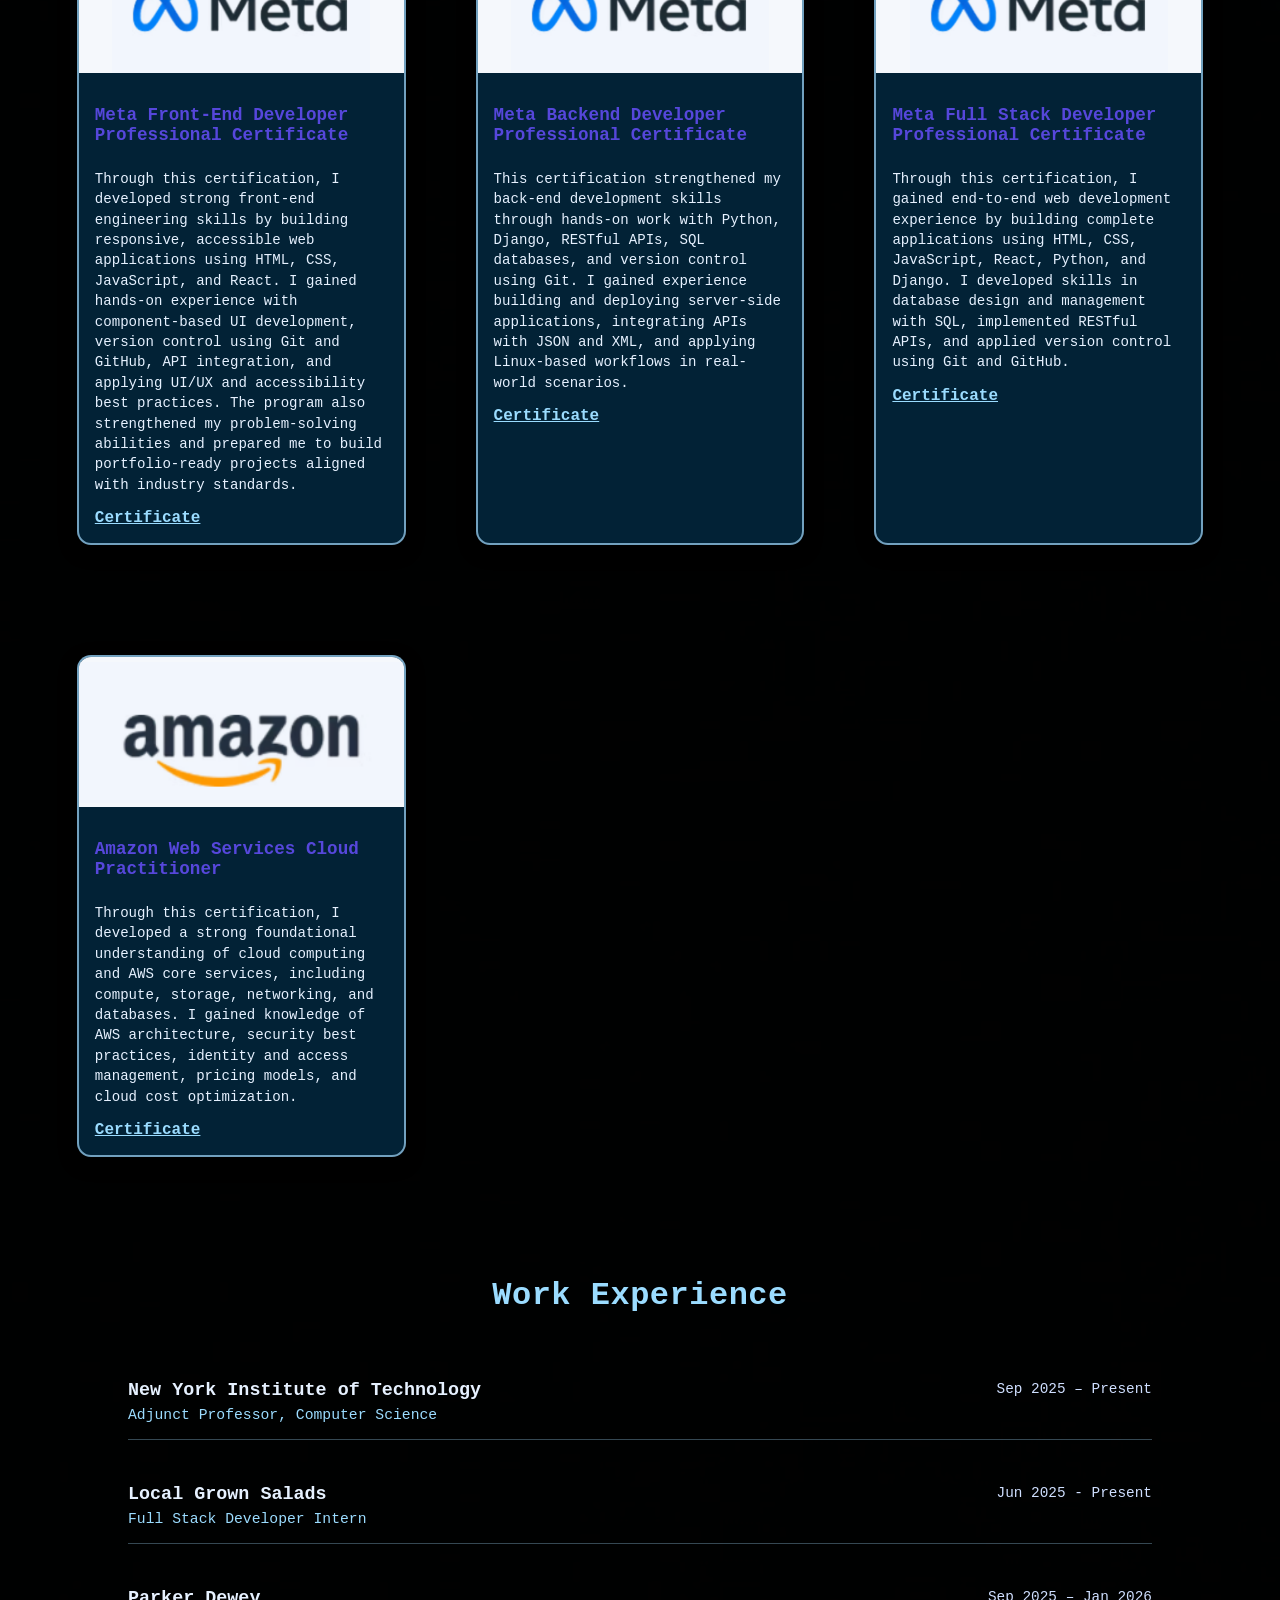
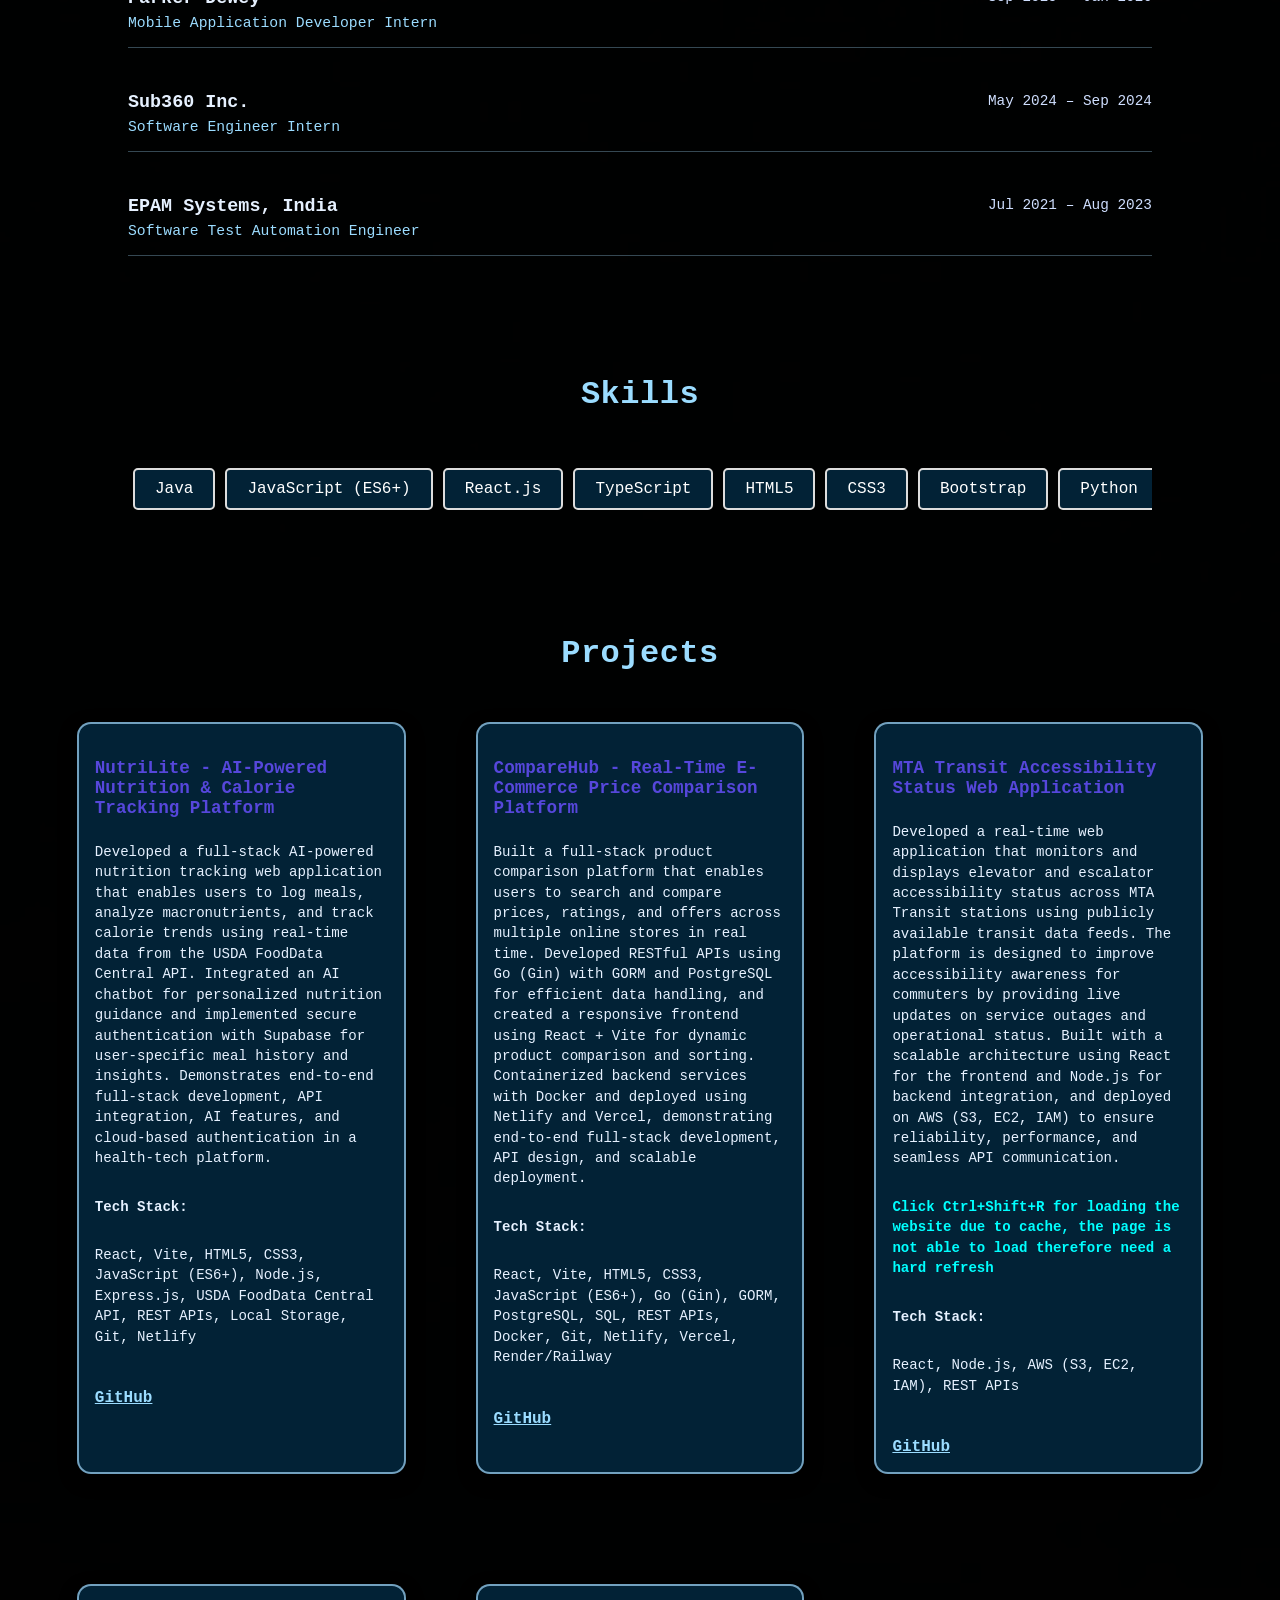
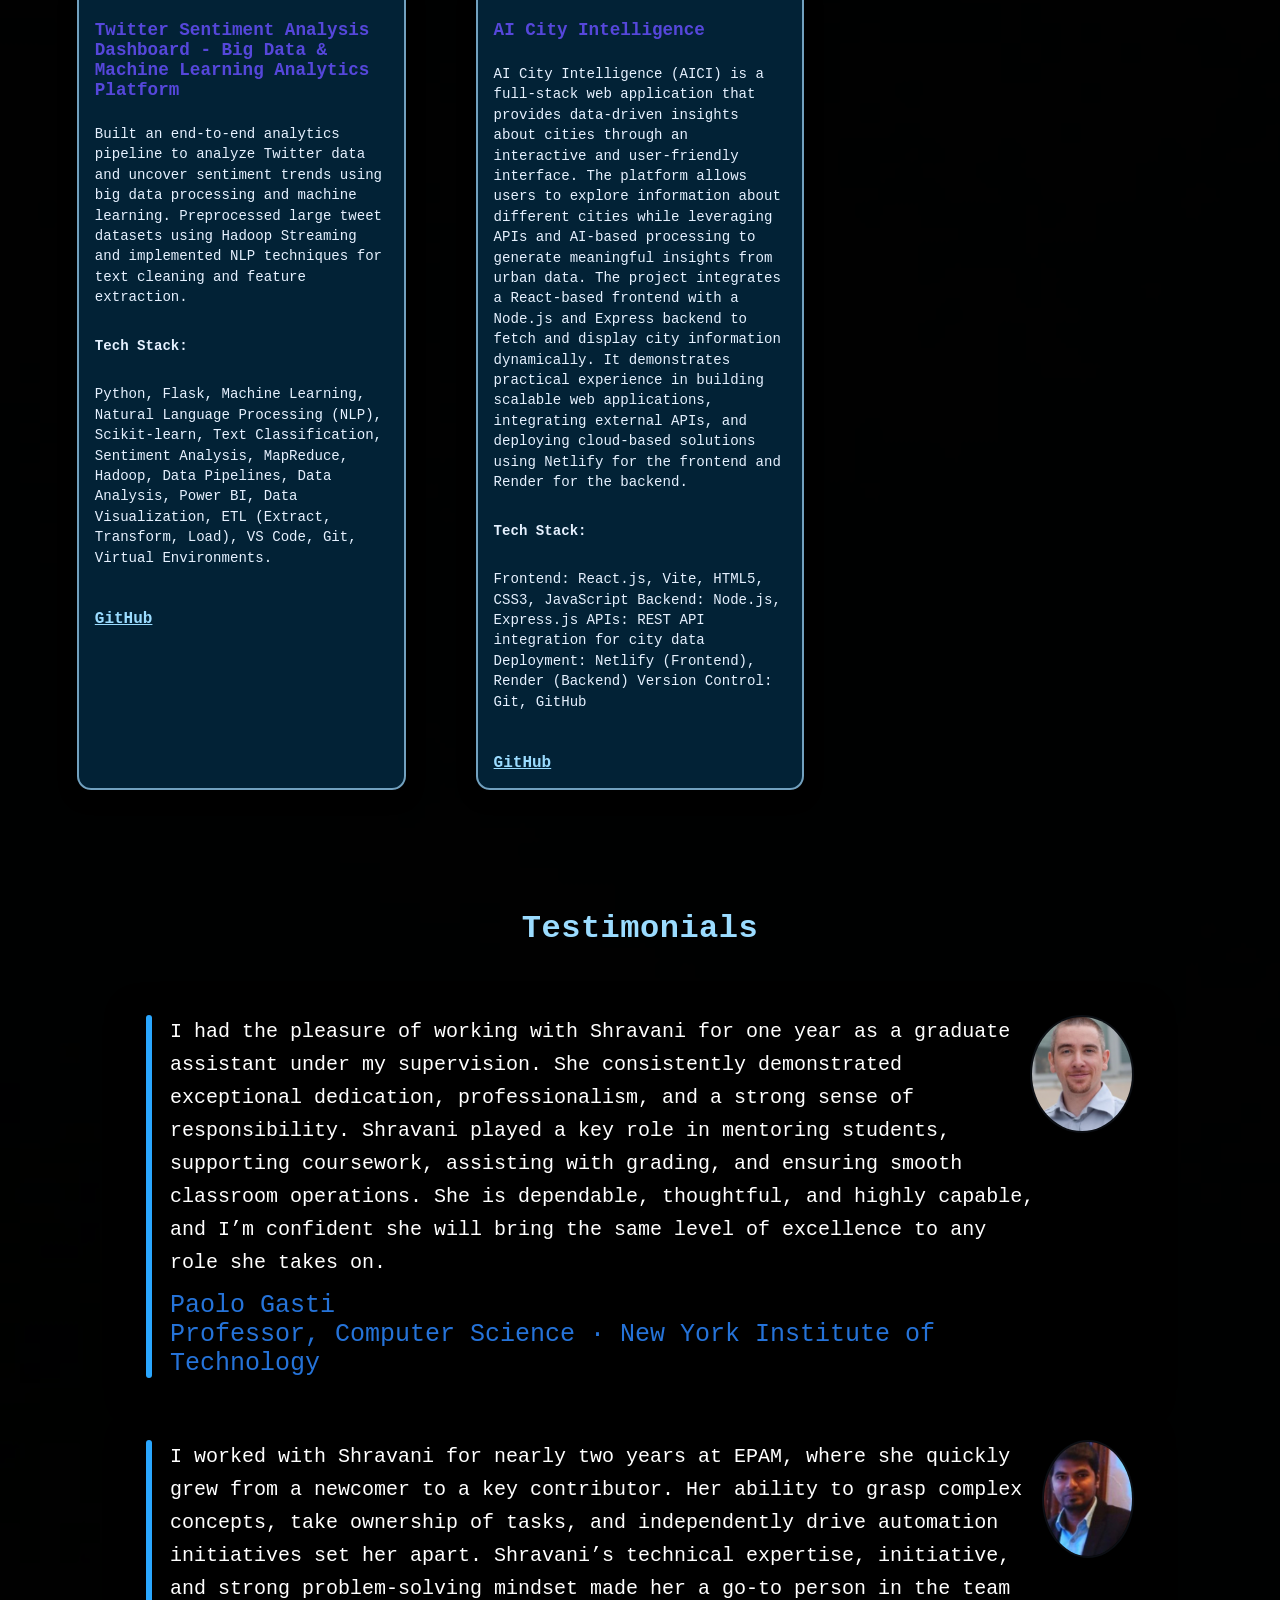
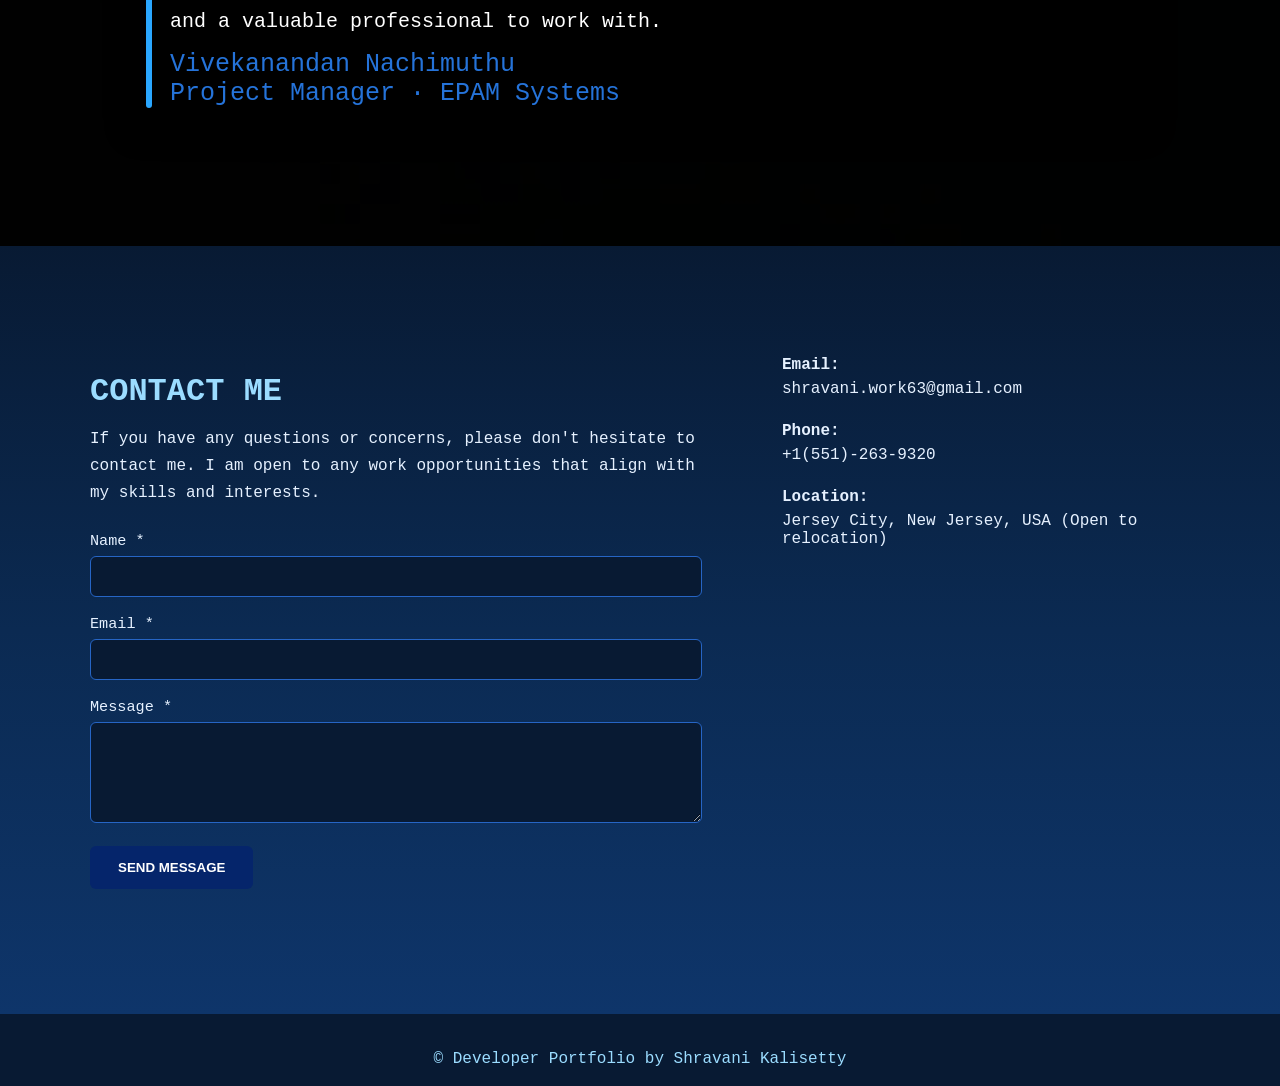
==== commit 46cd5806: "modified the year" ====
--- a/index.html
+++ b/index.html
@@ -108,7 +108,7 @@
           <p class="text_one">Jawaharlal Nehru Technological Institute, India</p>
           <p class="text_one">Bachelor of Technology, Electronics and Communication Engineering</p>
         </div>
-        <p class="text_one date-range">July 2017 - July 2023</p>
+        <p class="text_one date-range">July 2017 - July 2021</p>
       </div>
     </div>
 
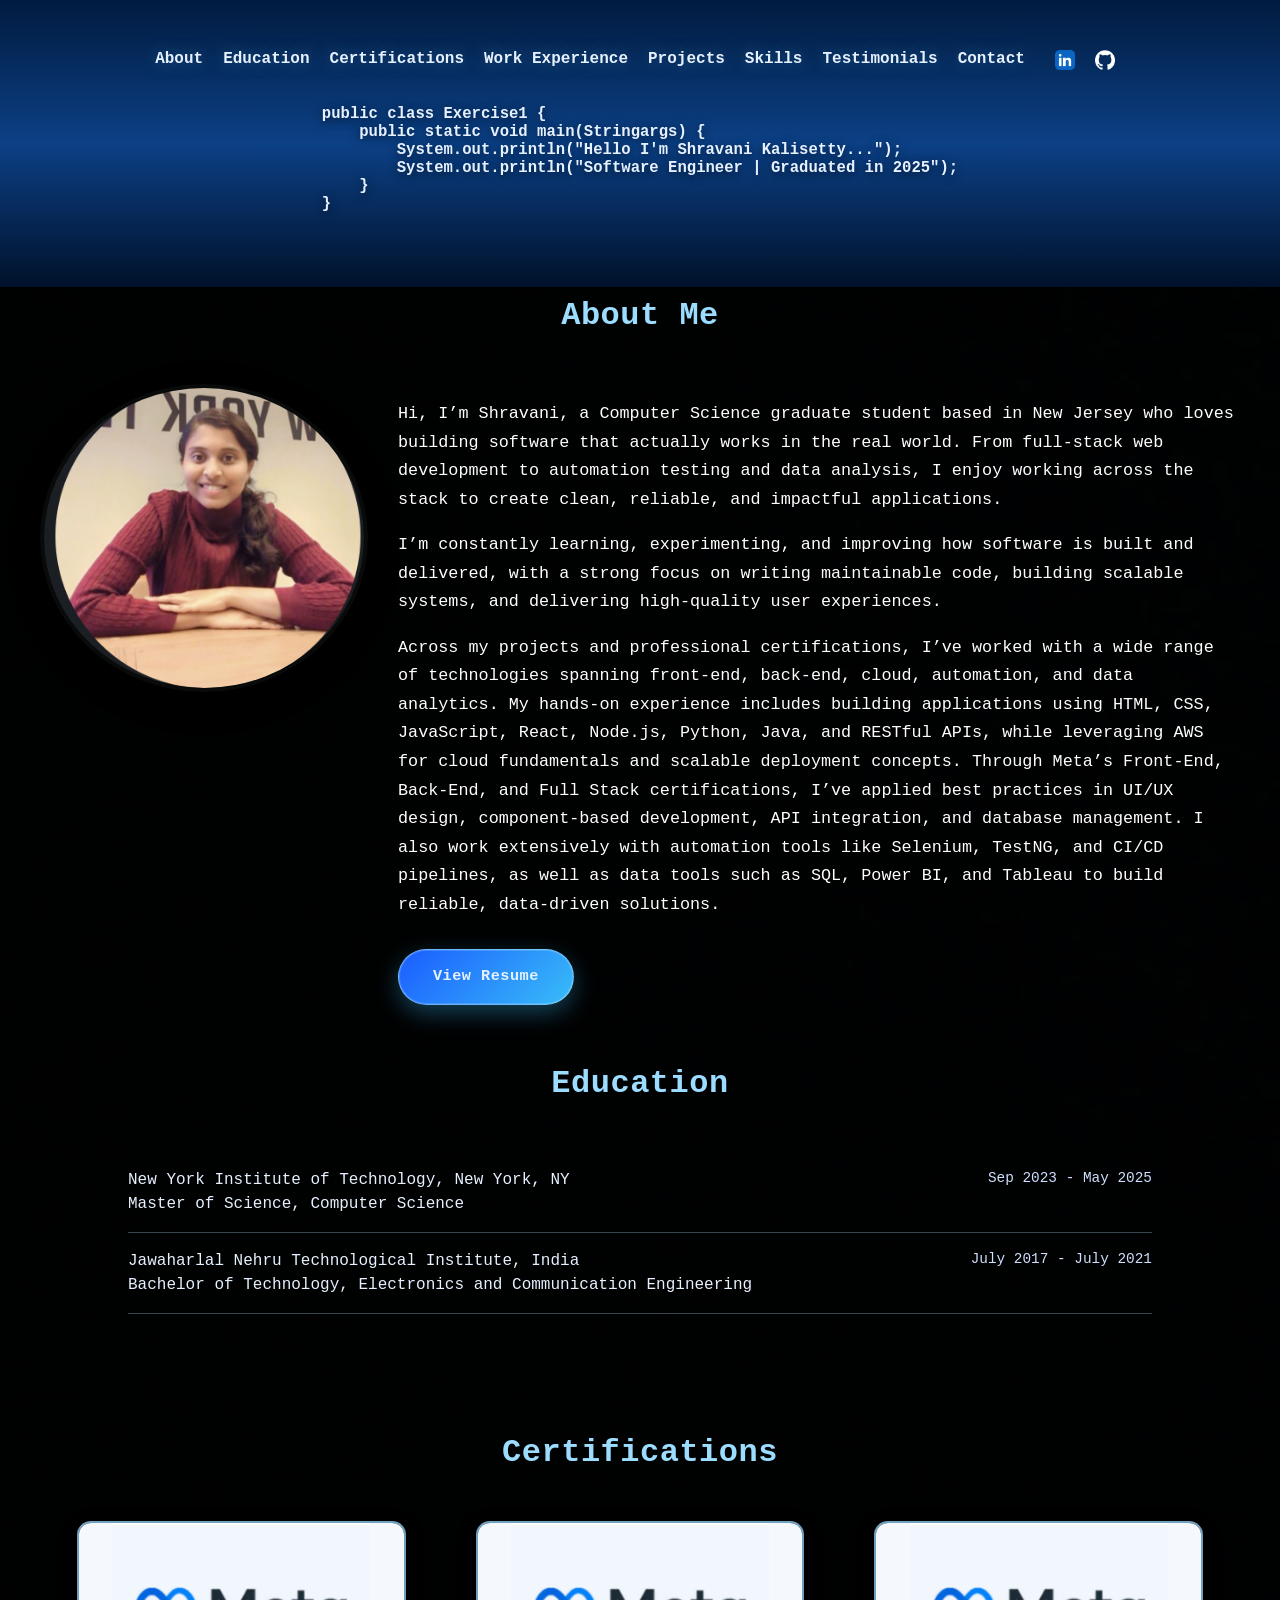
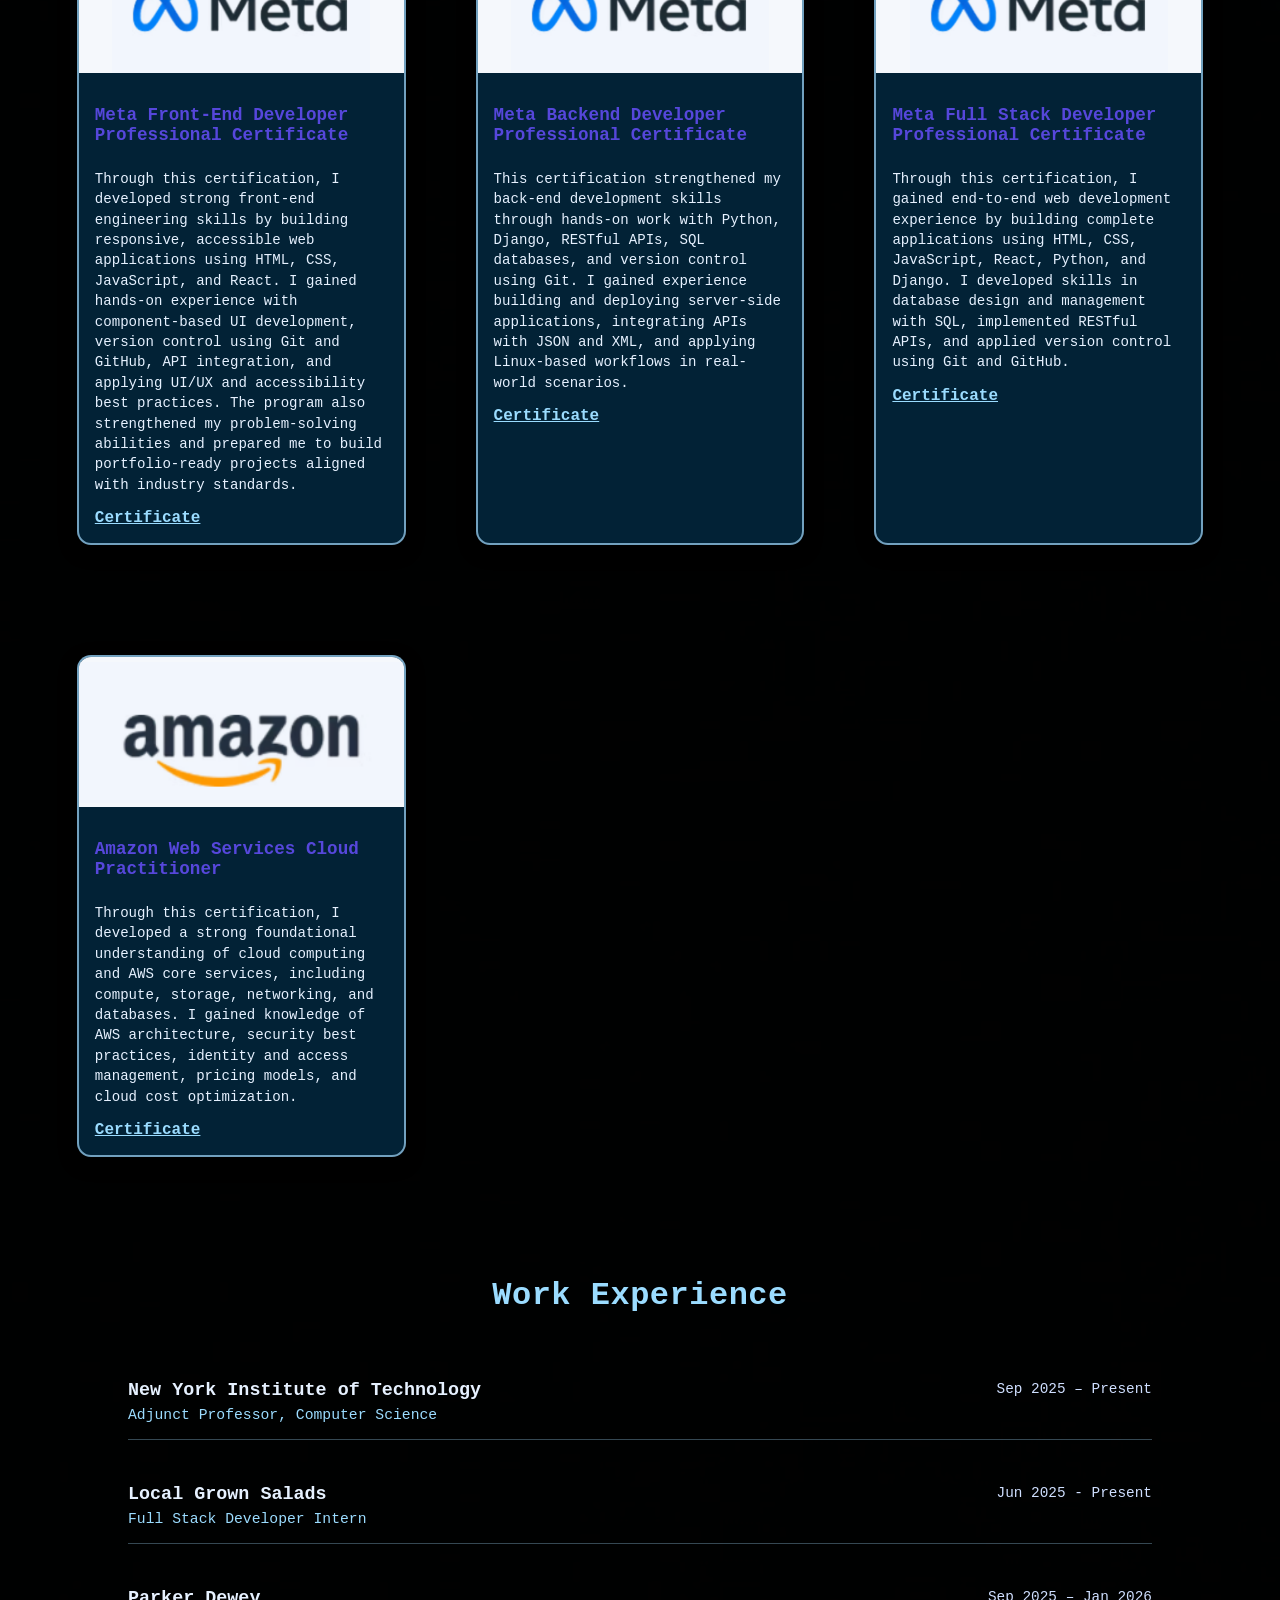
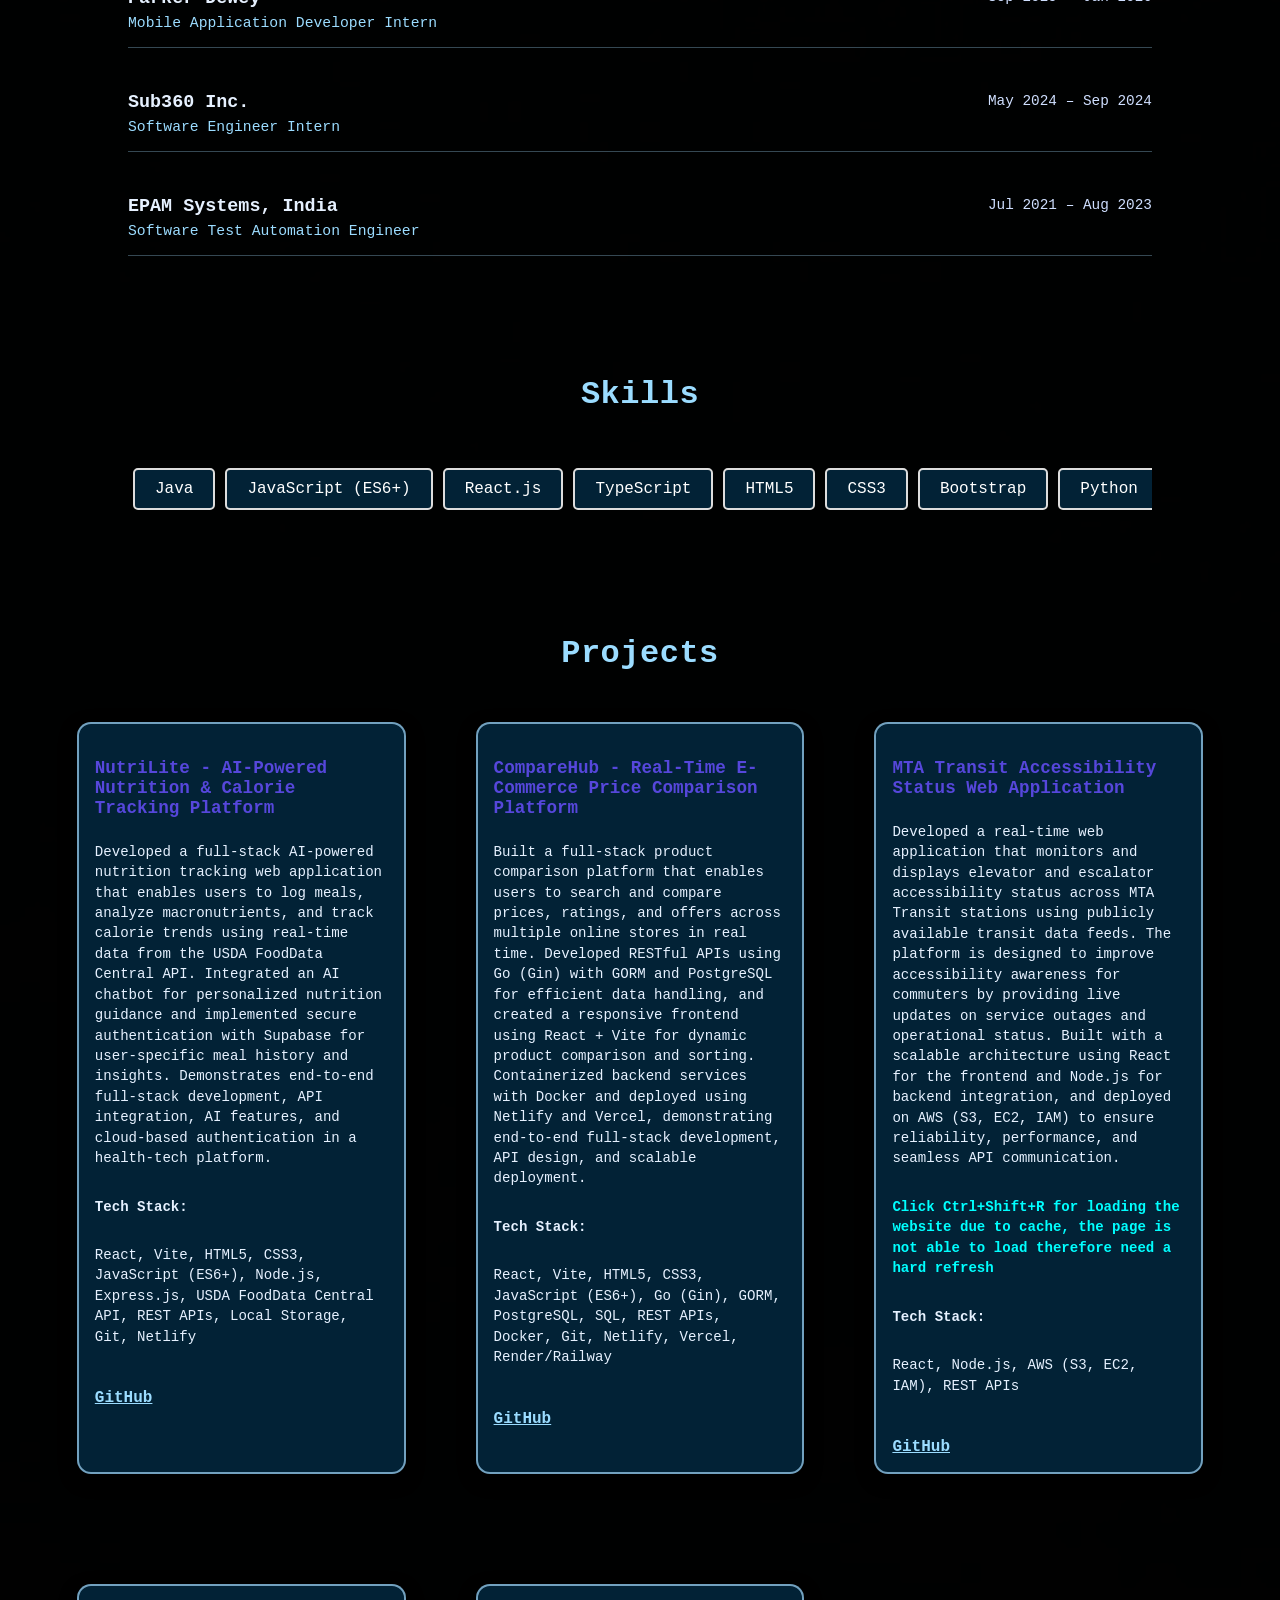
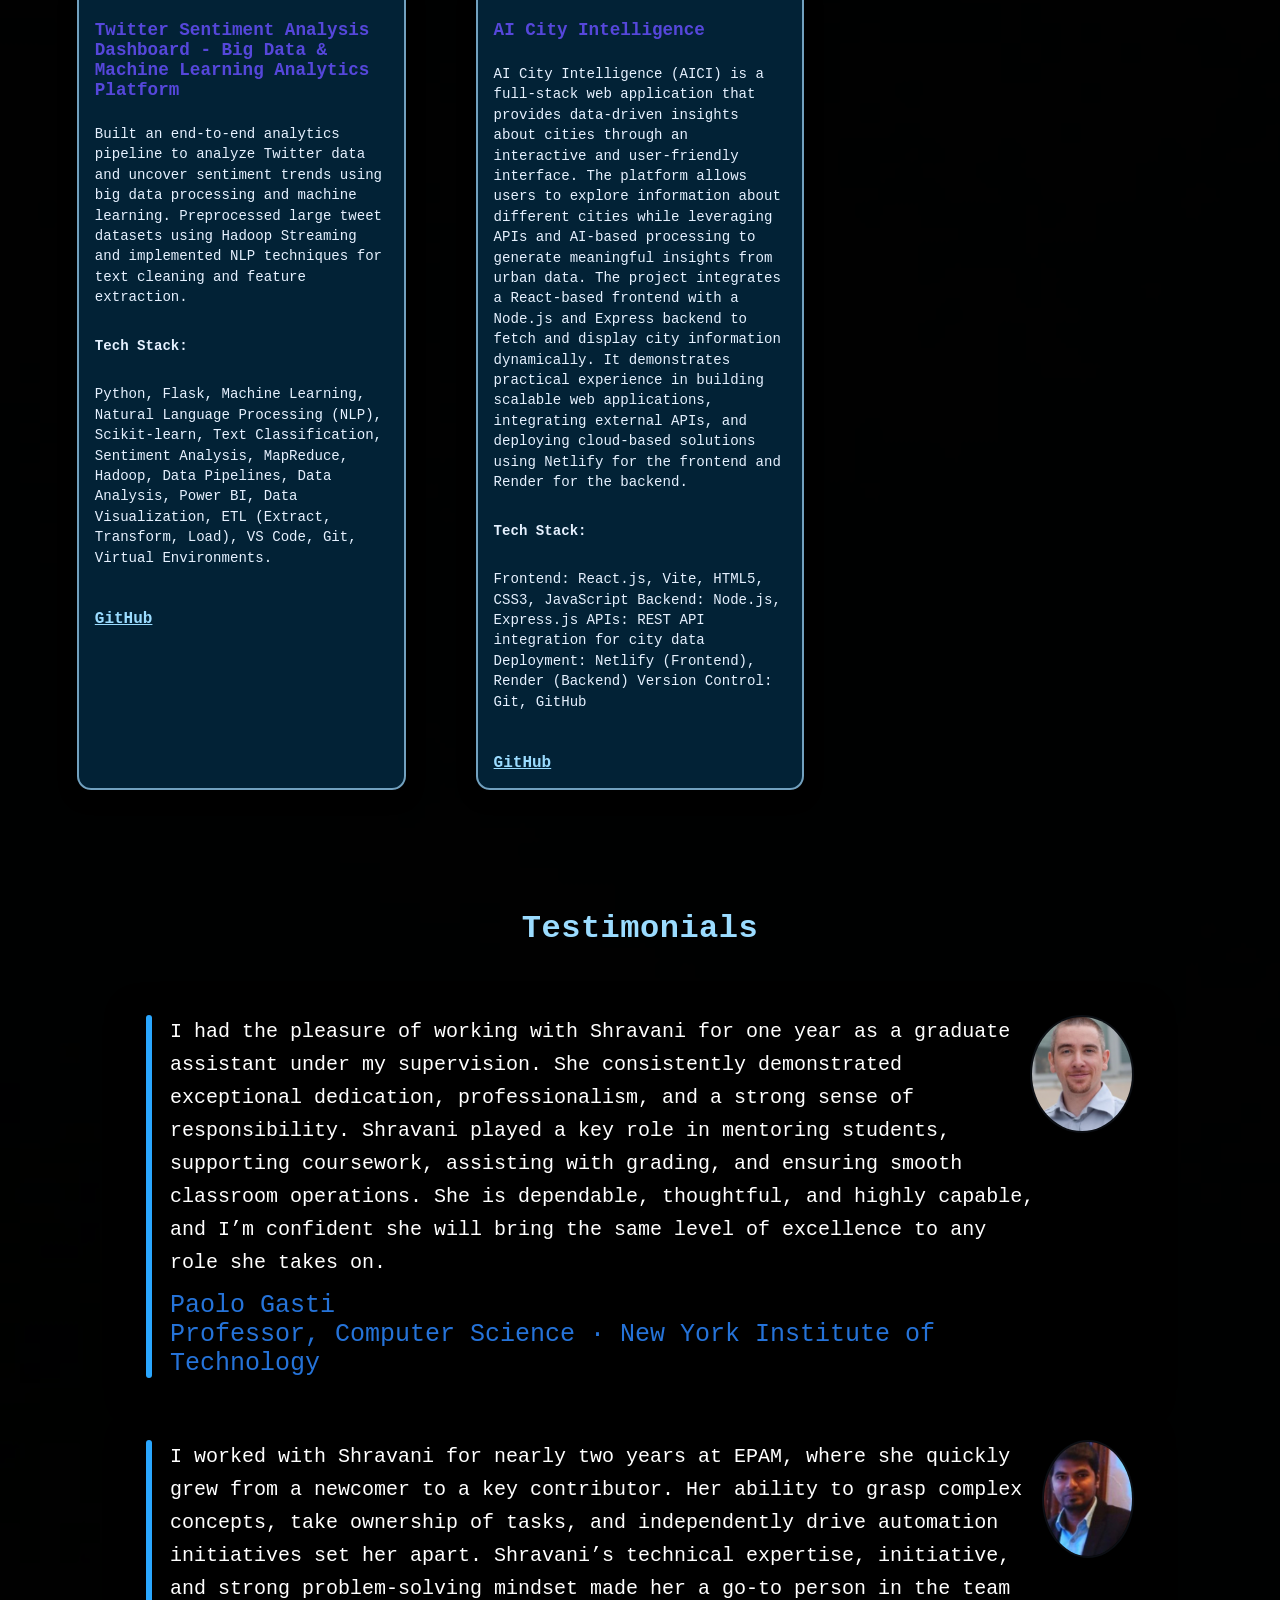
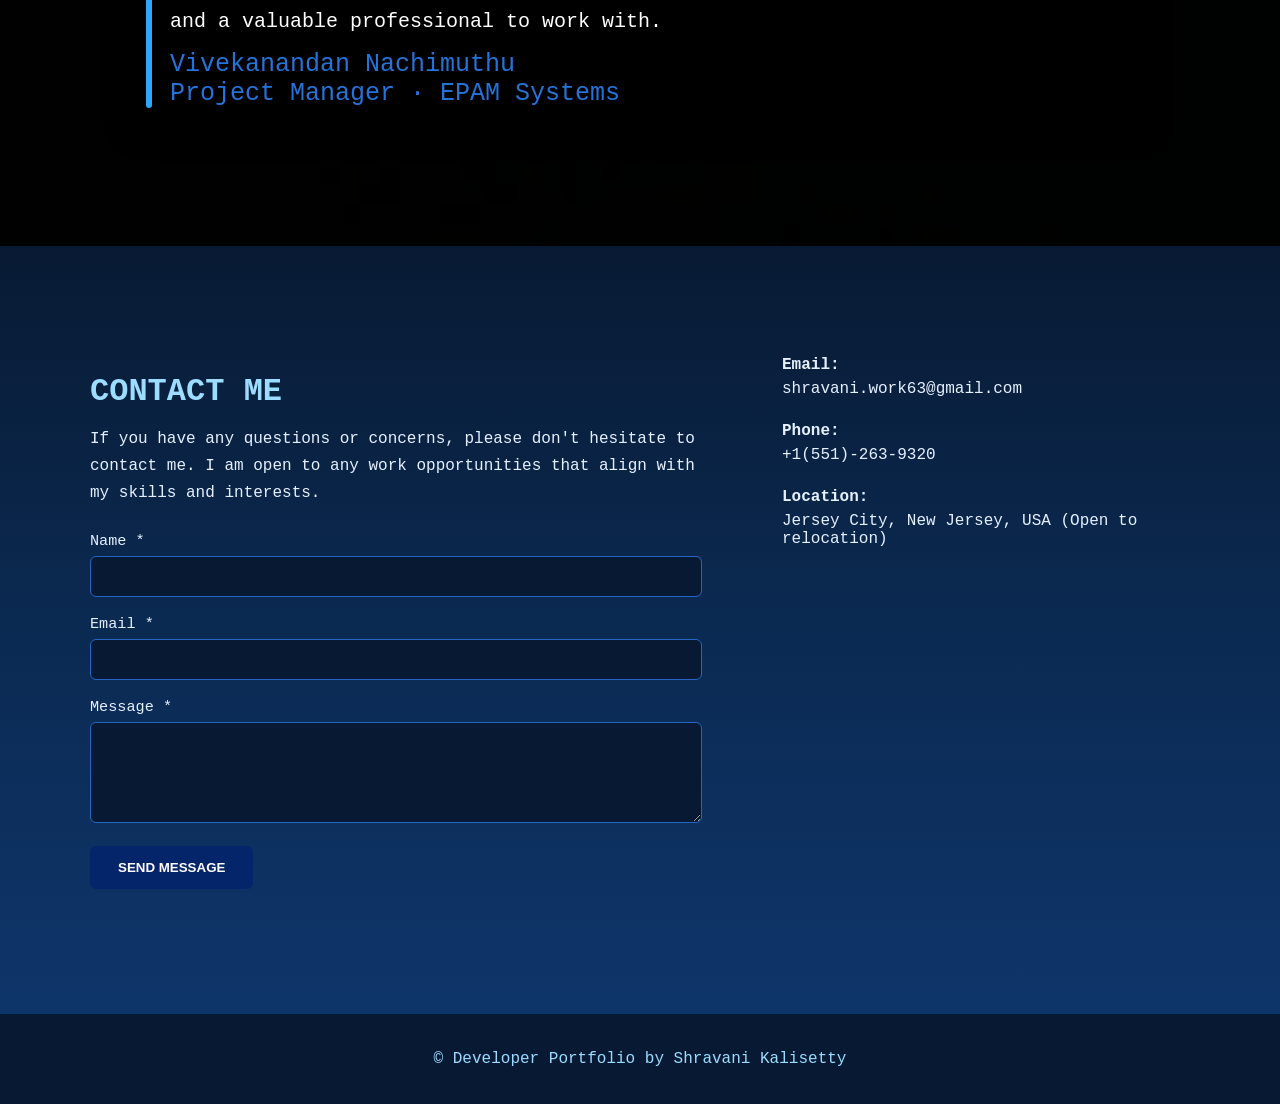
==== commit ffd241f8: "modified the resume again" ====
--- a/index.html
+++ b/index.html
@@ -78,7 +78,7 @@
 
         <div class="resume-button-container">
           <a
-            href="Shravani_Kalisetty_Resume.pdf"
+            href="Shravani_Kalisetty_Portfolio_Resume (1).pdf"
             target="_blank"
             rel="noopener noreferrer"
             class="resume-button"
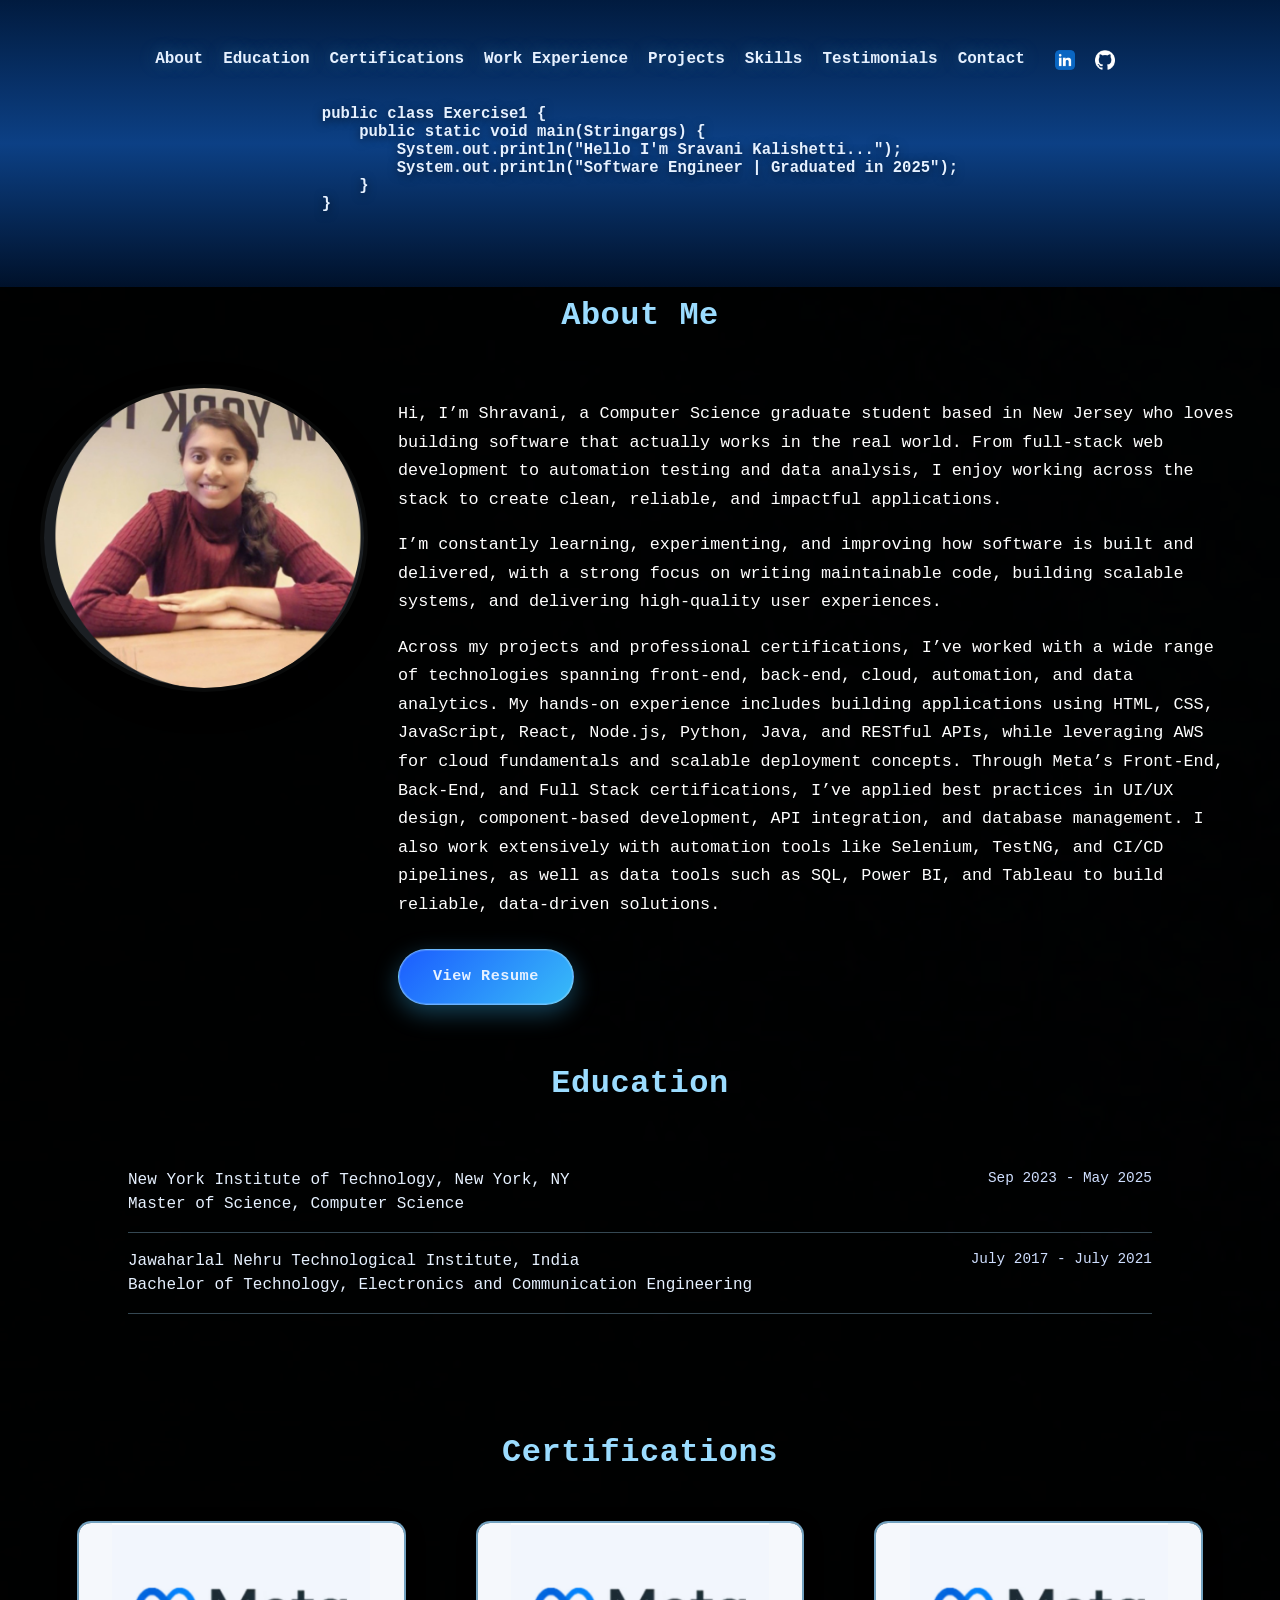
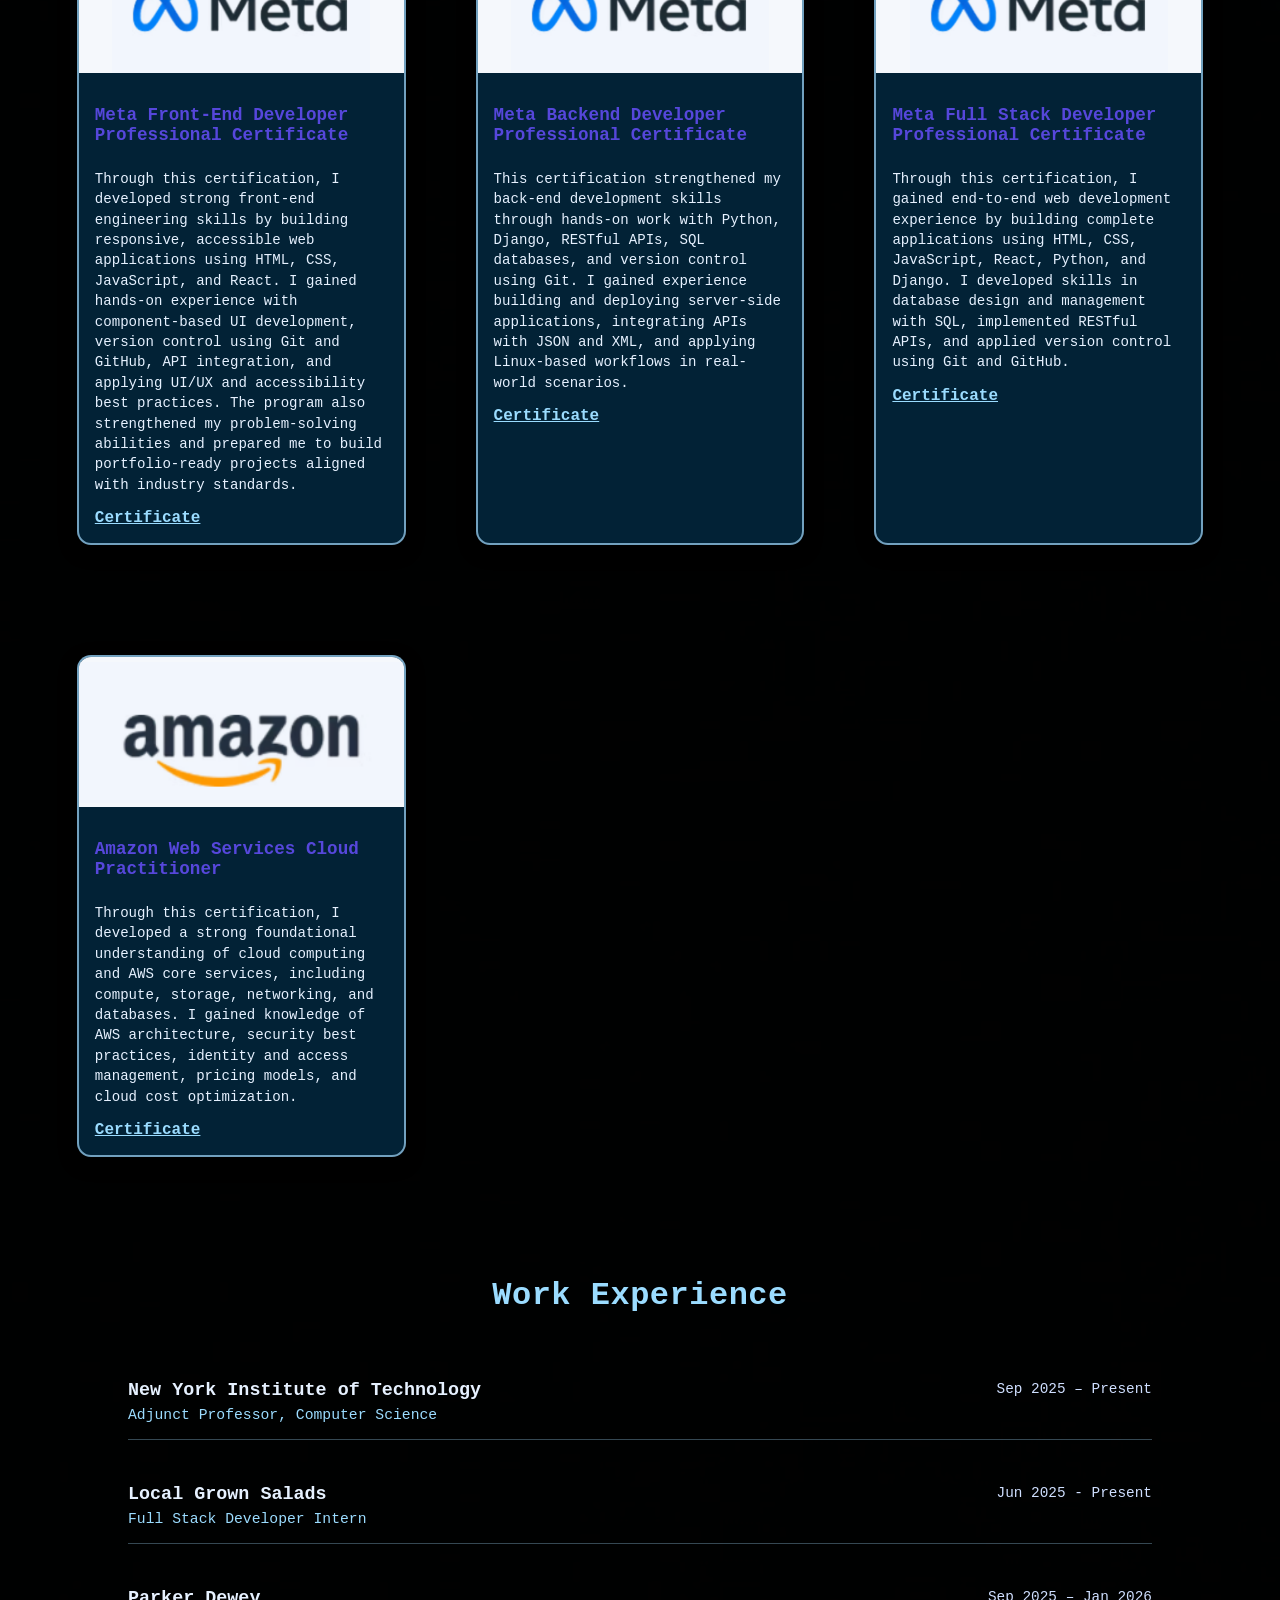
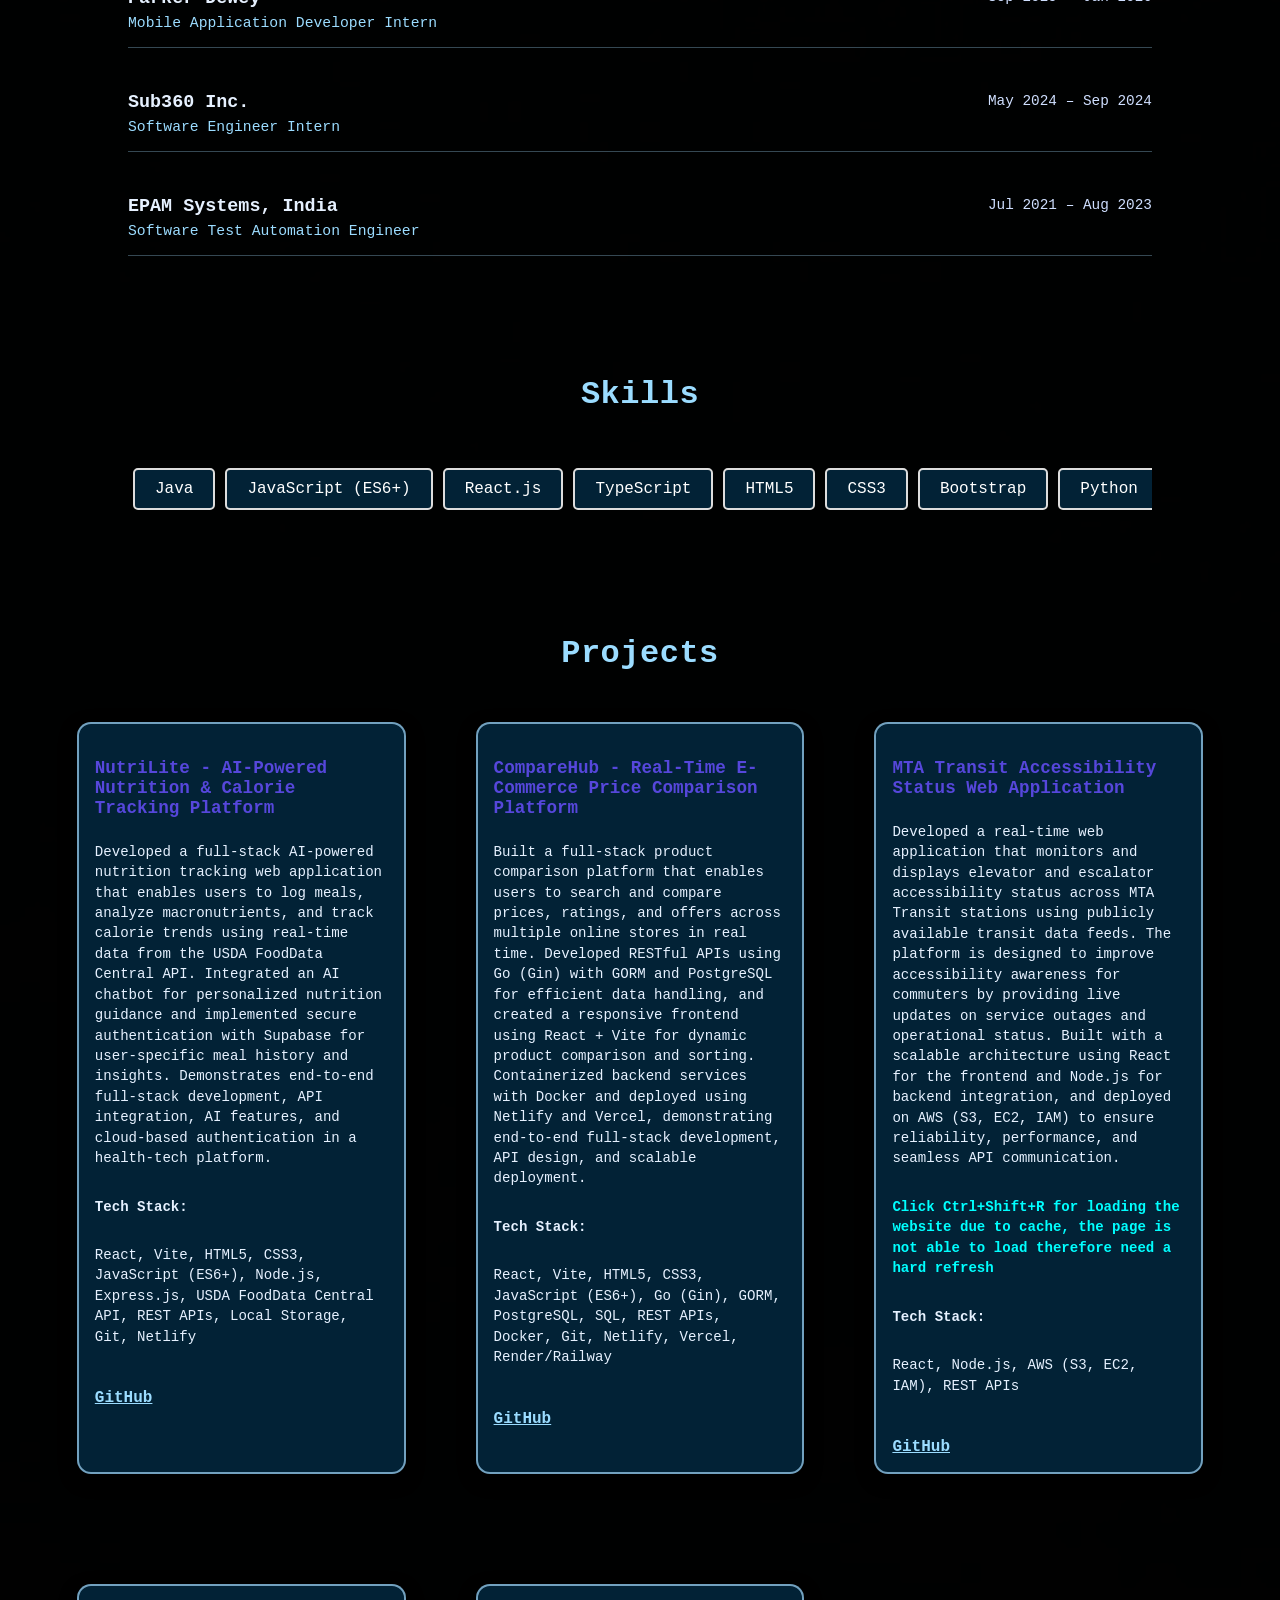
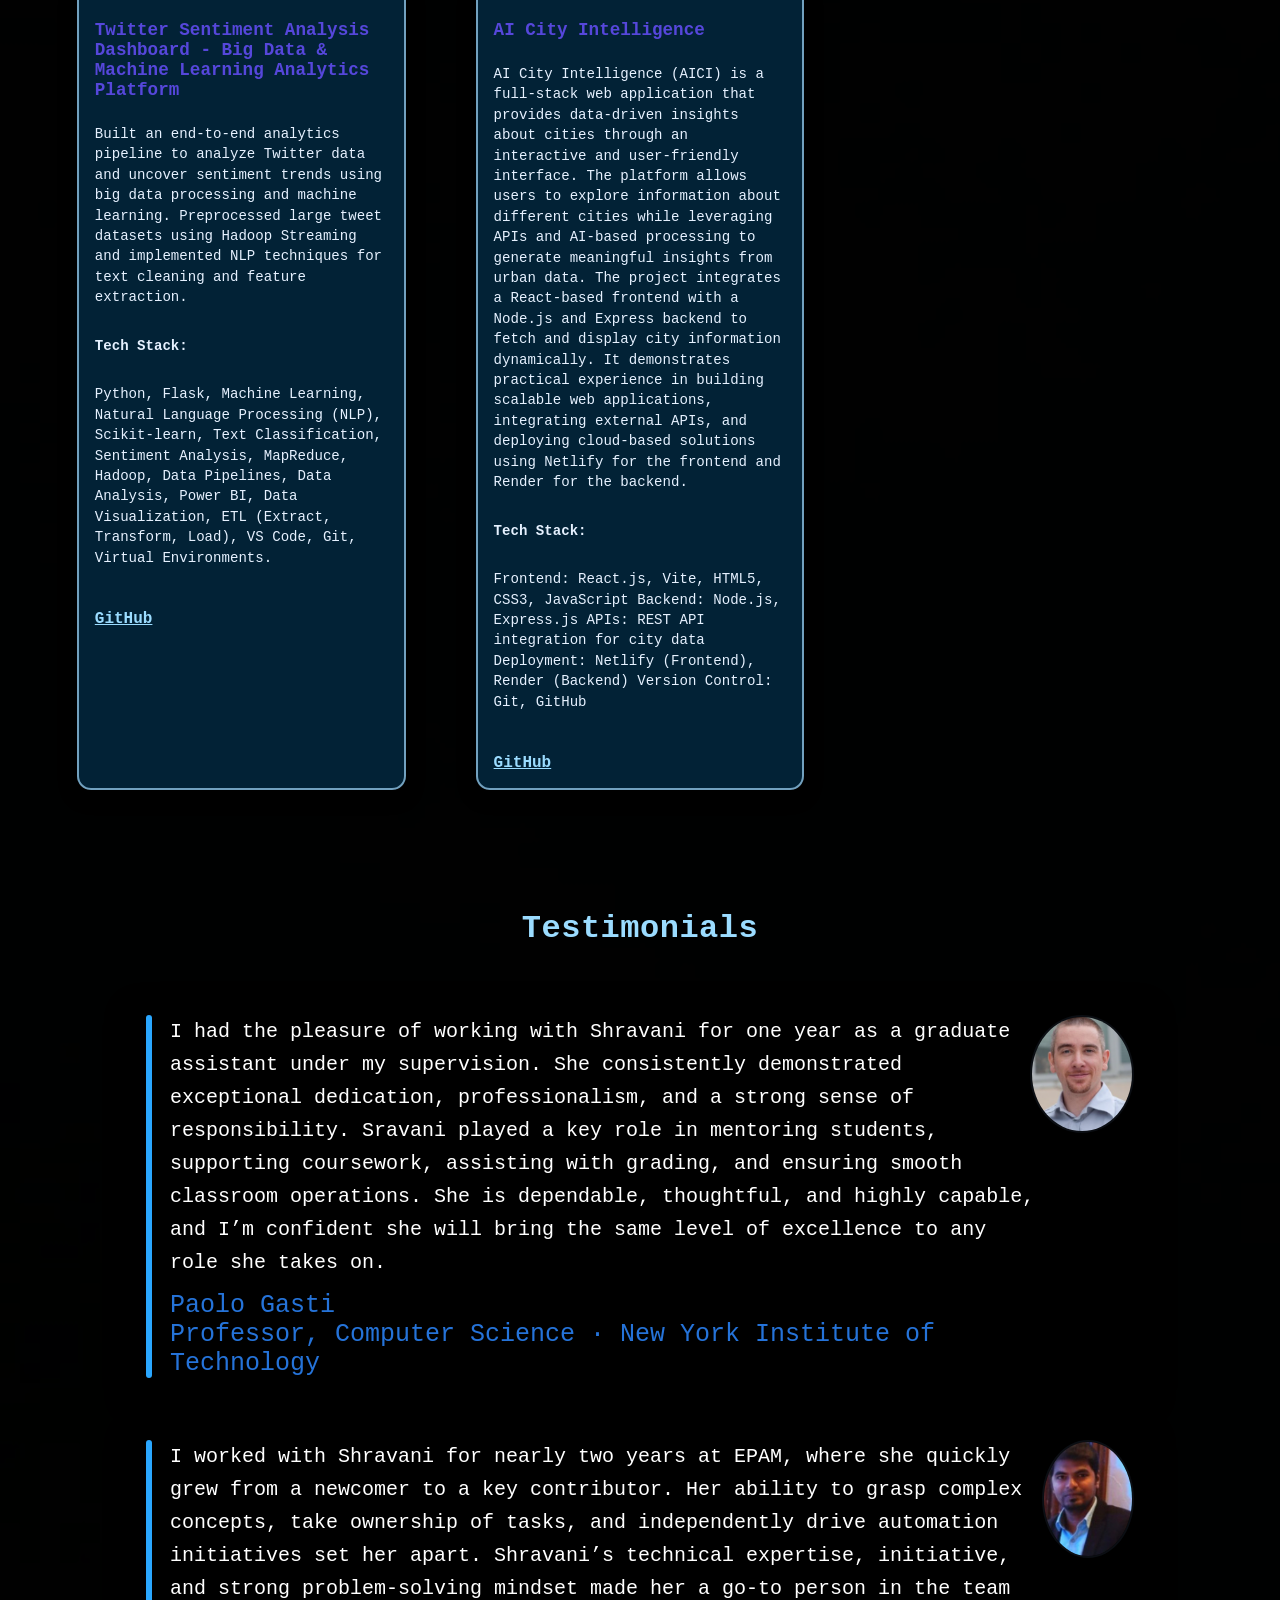
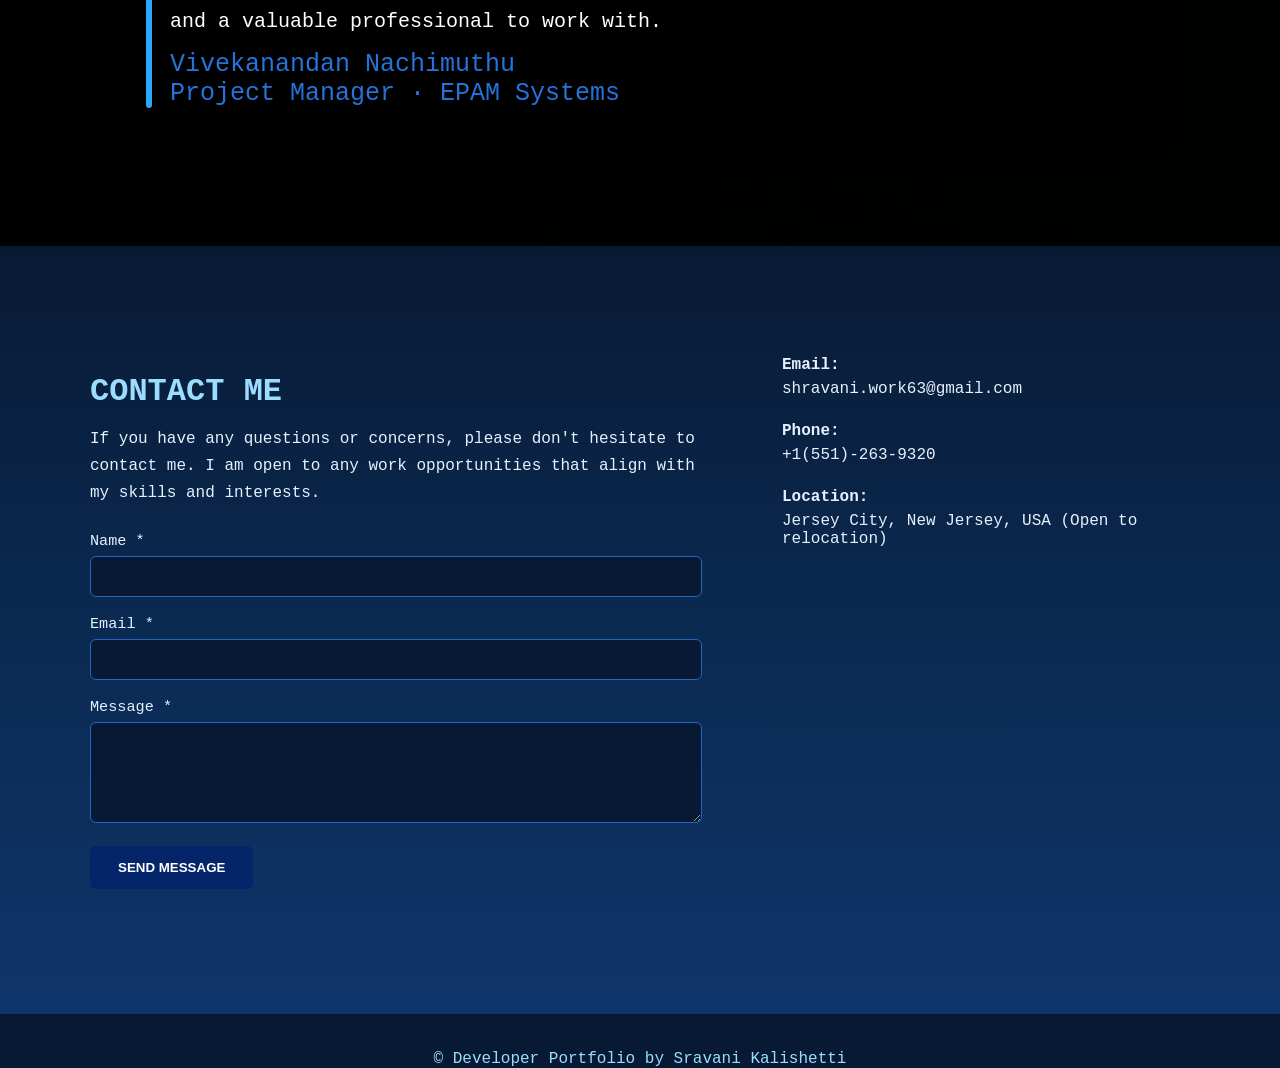
==== commit f511c4d4: "modified index.html" ====
--- a/index.html
+++ b/index.html
@@ -3,7 +3,7 @@
 <head>
   <meta charset="UTF-8" />
   <meta name="viewport" content="width=device-width, initial-scale=1.0" />
-  <title>Shravani Kalisetty</title>
+  <title>Sravani Kalishetti</title>
 
   <link rel="stylesheet" href="style.css" />
 </head>
@@ -33,7 +33,7 @@
     <pre id="code-display" class="typing-effect">
 public class Exercise1 {
     public static void main(Stringargs) {
-        System.out.println("Hello I'm Shravani Kalisetty...");
+        System.out.println("Hello I'm Sravani Kalishetti...");
         System.out.println("Software Engineer | Graduated in 2025");
     }
 }
@@ -357,7 +357,7 @@
             <p class="testimonial-quote">
               I had the pleasure of working with Shravani for one year as a graduate assistant under my supervision.
               She consistently demonstrated exceptional dedication, professionalism, and a strong sense of responsibility.
-              Shravani played a key role in mentoring students, supporting coursework, assisting with grading, and ensuring
+              Sravani played a key role in mentoring students, supporting coursework, assisting with grading, and ensuring
               smooth classroom operations. She is dependable, thoughtful, and highly capable, and I’m confident she will
               bring the same level of excellence to any role she takes on.
             </p>
@@ -463,7 +463,7 @@
 
   <footer class="footer">
     <div class="footer-content">
-      <p class="copyright">© Developer Portfolio by Shravani Kalisetty</p>
+      <p class="copyright">© Developer Portfolio by Sravani Kalishetti</p>
     </div>
   </footer>
 
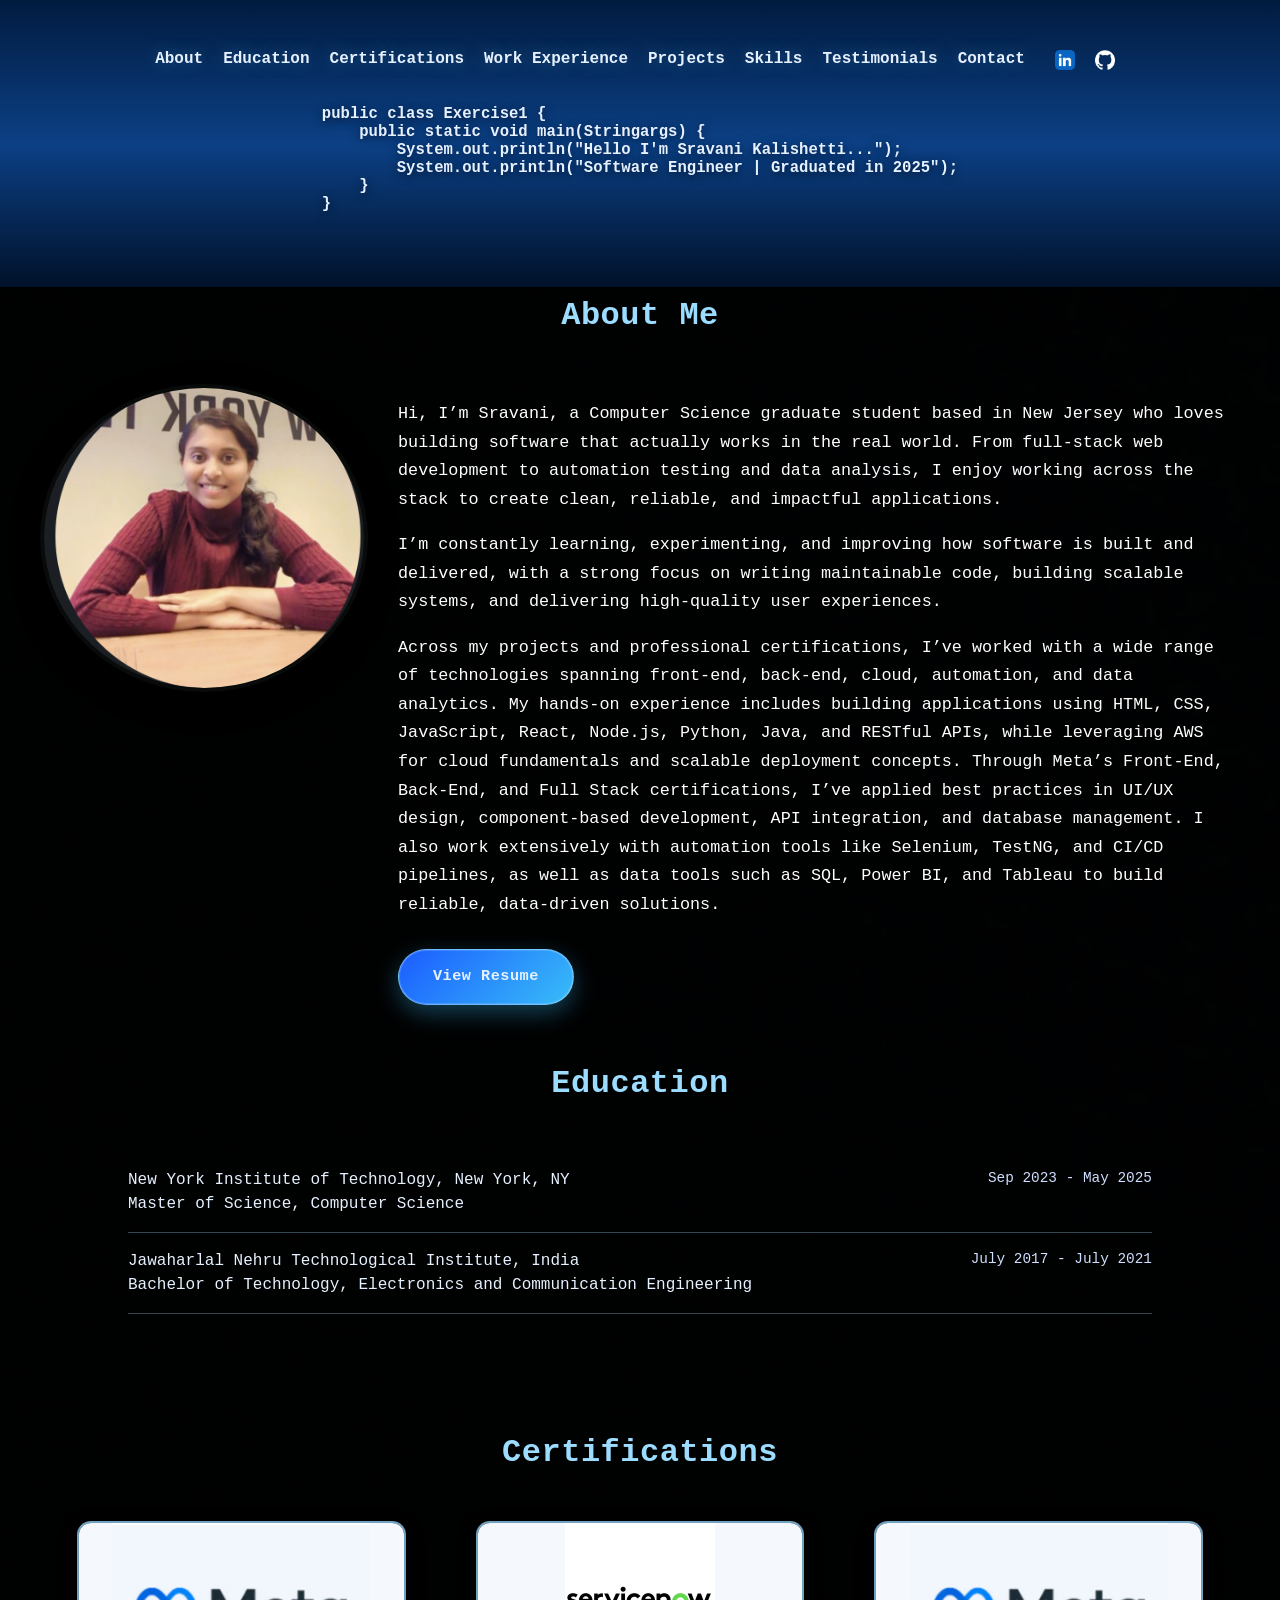
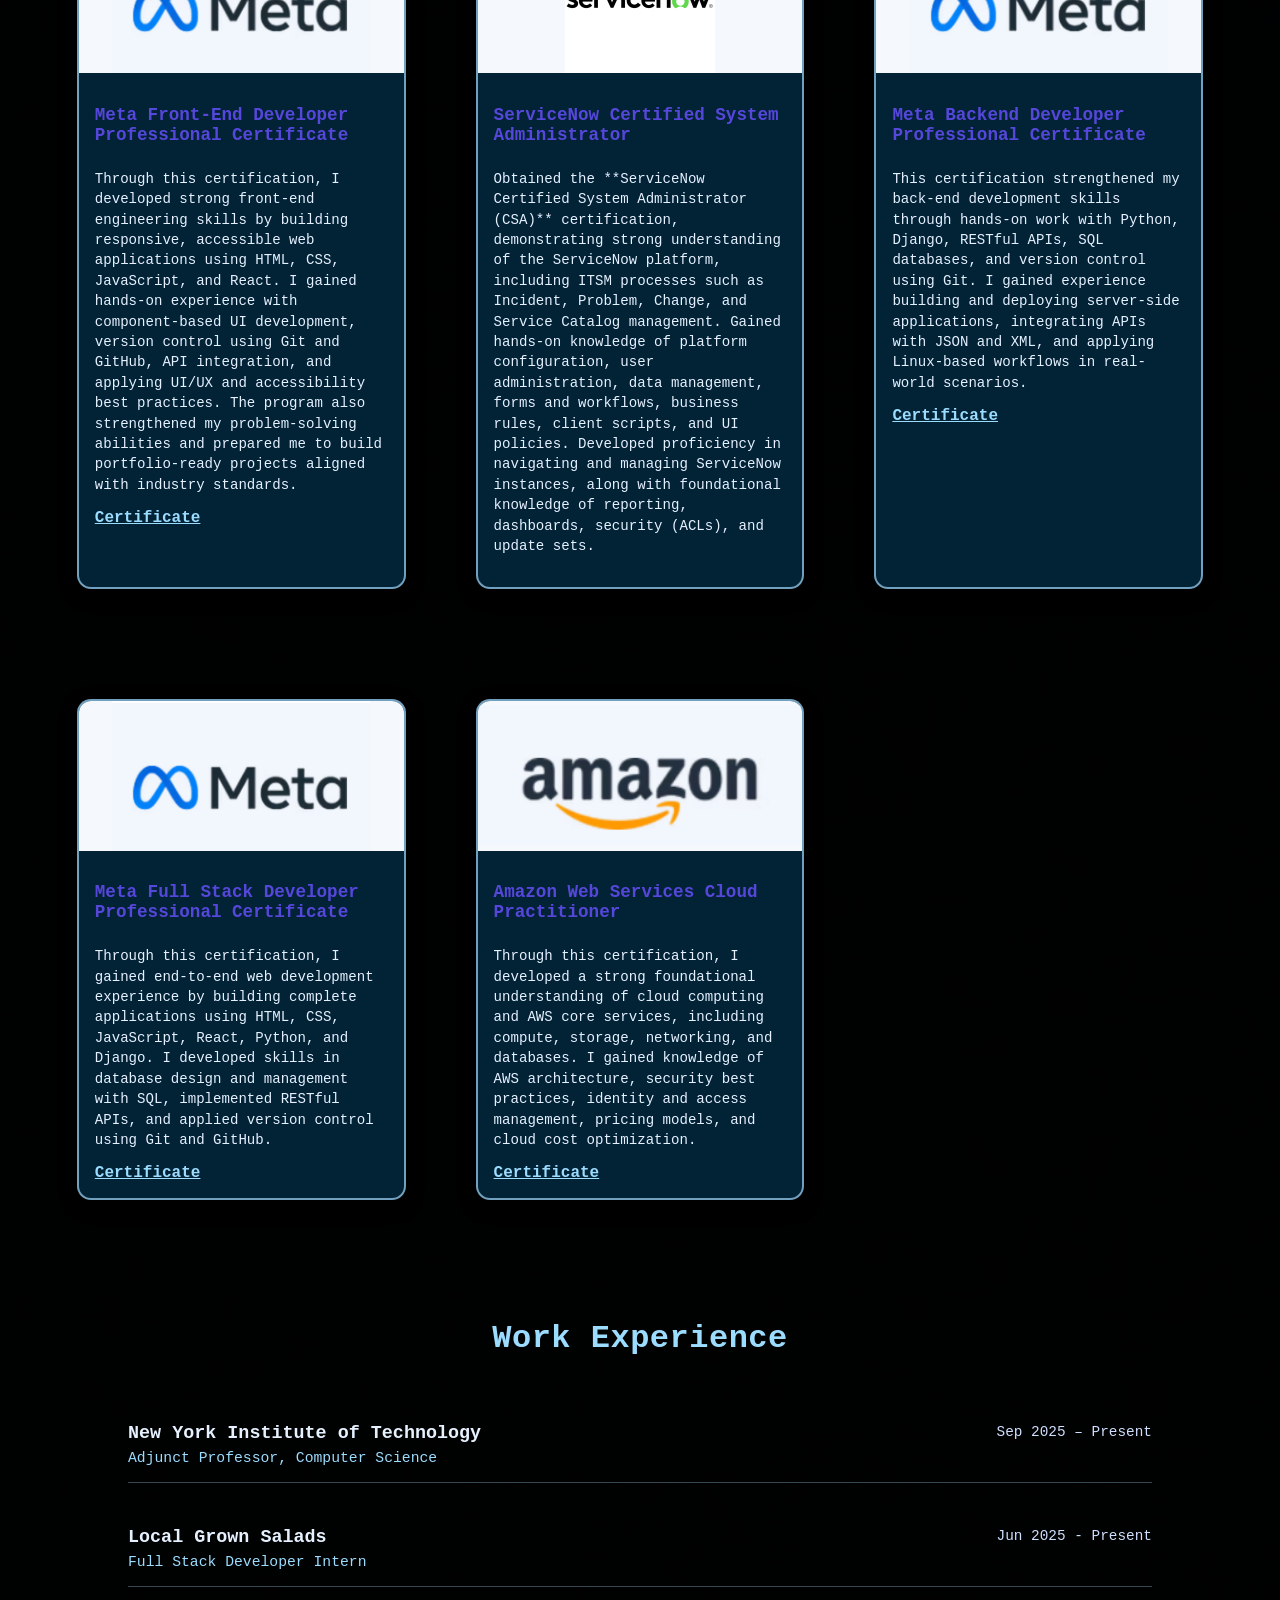
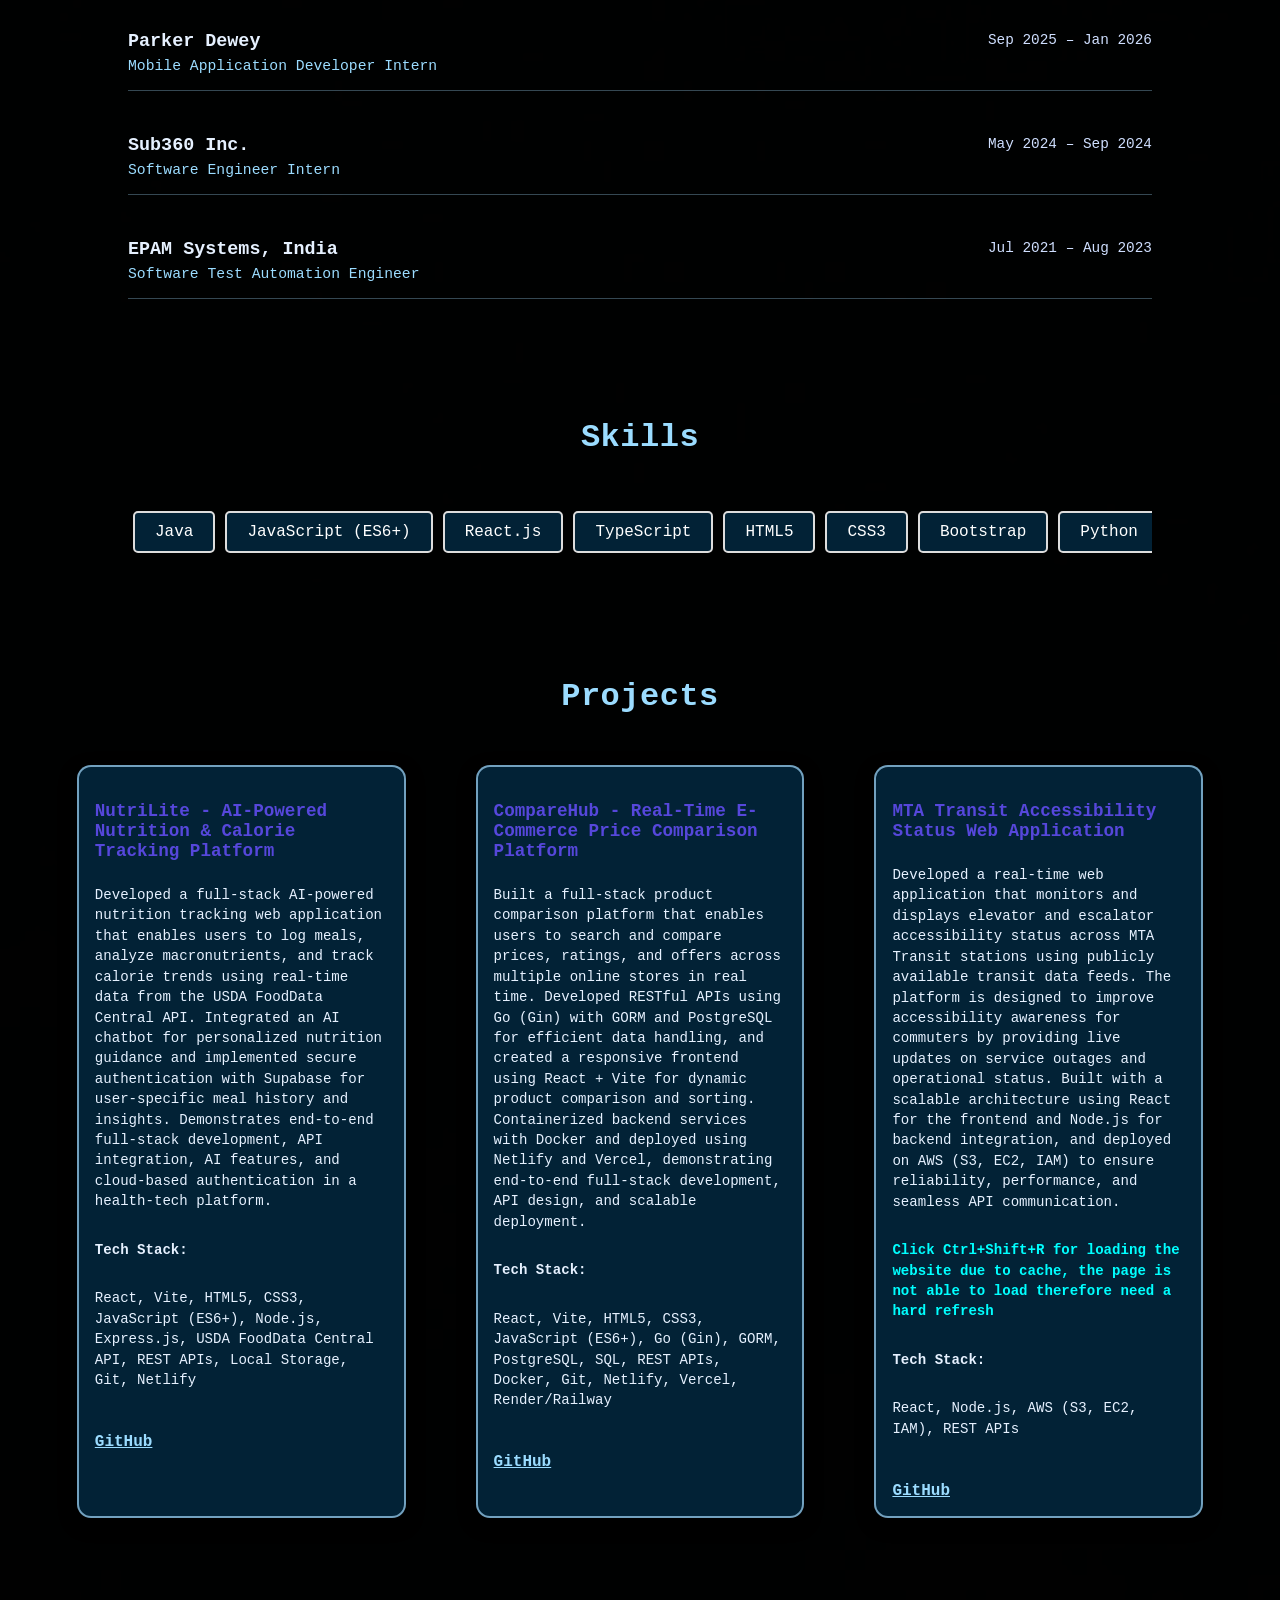
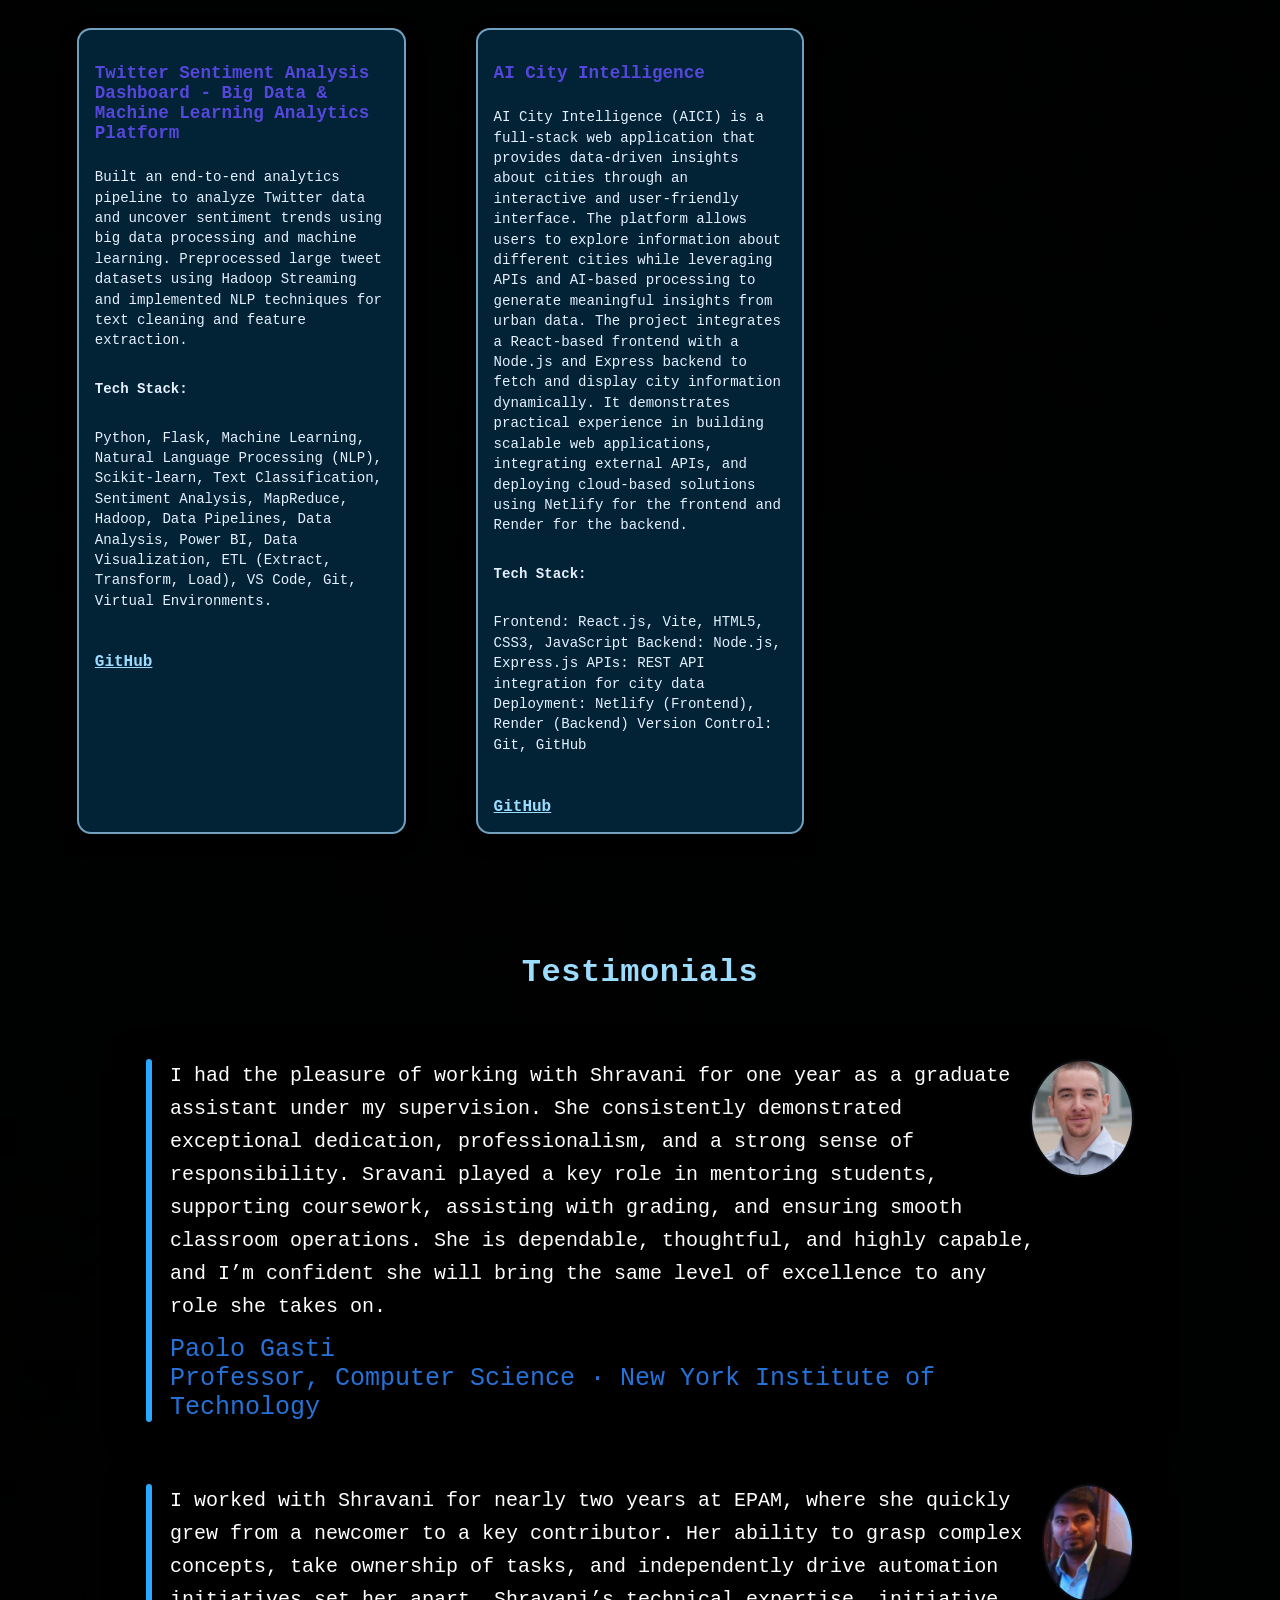
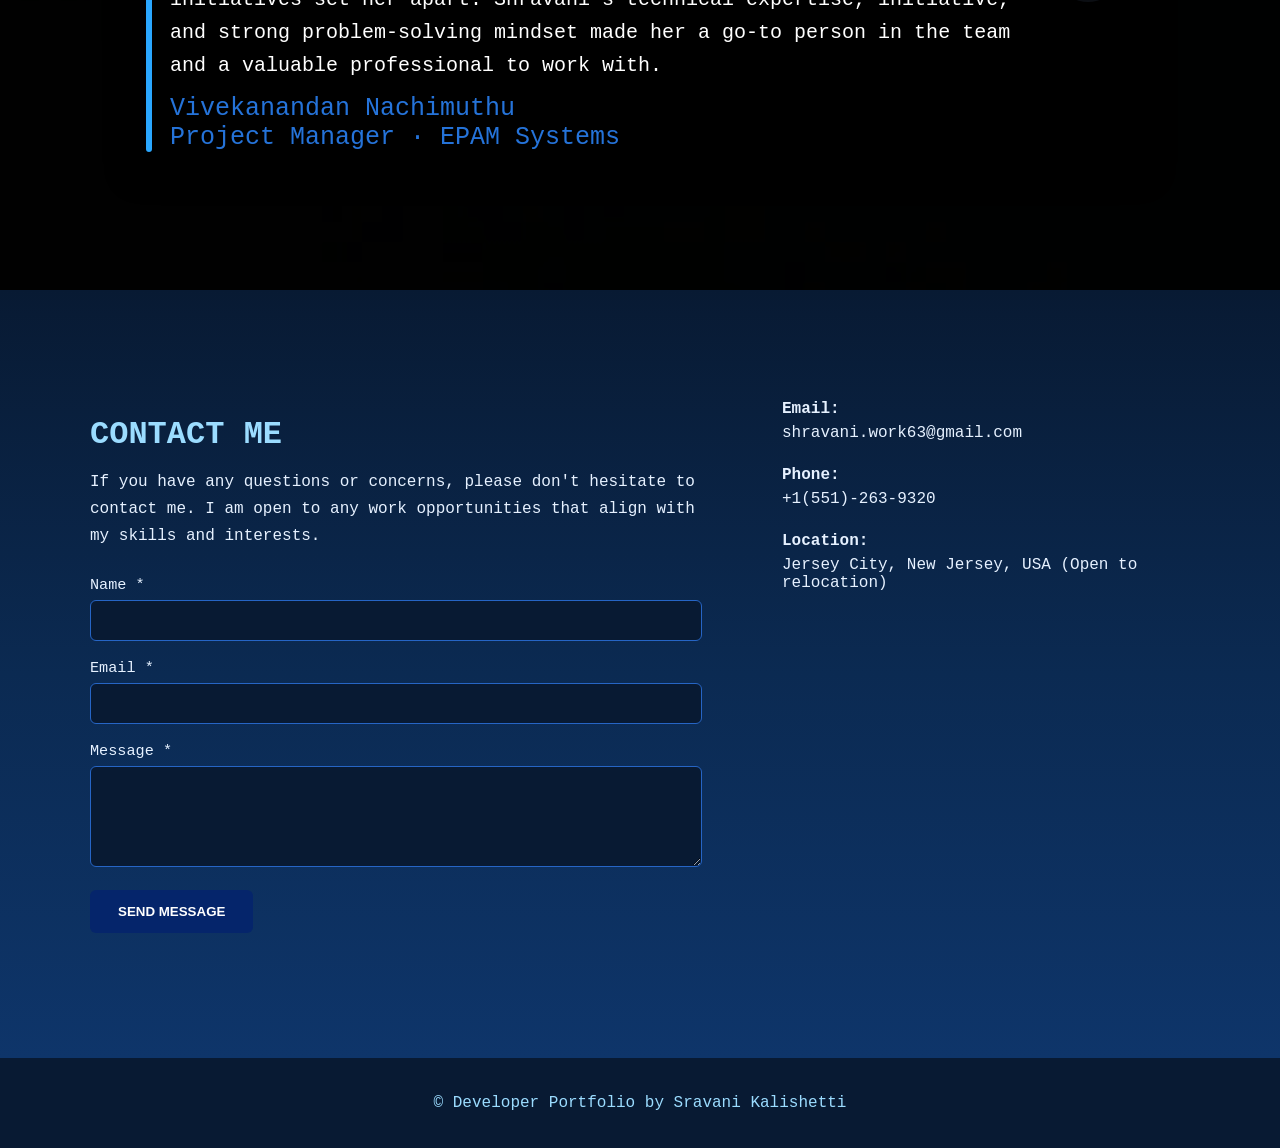
==== commit af4d06ba: "modified the resume and certification" ====
--- a/index.html
+++ b/index.html
@@ -52,7 +52,7 @@
 
       <div class="description">
         <p>
-          Hi, I’m Shravani, a Computer Science graduate student based in New Jersey who
+          Hi, I’m Sravani, a Computer Science graduate student based in New Jersey who
           loves building software that actually works in the real world. From full-stack
           web development to automation testing and data analysis, I enjoy working across
           the stack to create clean, reliable, and impactful applications.
@@ -78,7 +78,7 @@
 
         <div class="resume-button-container">
           <a
-            href="Shravani_Kalisetty_Portfolio_Resume (1).pdf"
+            href="Shravani_Kalisetty_Resume_ServiceNow_Developer.pdf"
             target="_blank"
             rel="noopener noreferrer"
             class="resume-button"
@@ -133,7 +133,13 @@
             Certificate
           </a>
         </div>
-
+       <div class="card cert-card">
+          <img src="servicenow.png" class="card-image" alt="ServiceNow" width="60%" />
+          <h3>ServiceNow Certified System Administrator </h3>
+          <p>
+Obtained the **ServiceNow Certified System Administrator (CSA)** certification, demonstrating strong understanding of the ServiceNow platform, including ITSM processes such as Incident, Problem, Change, and Service Catalog management. Gained hands-on knowledge of platform configuration, user administration, data management, forms and workflows, business rules, client scripts, and UI policies. Developed proficiency in navigating and managing ServiceNow instances, along with foundational knowledge of reporting, dashboards, security (ACLs), and update sets.
+          </p>
+        </div>
         <div class="card cert-card">
           <img src="meta.png" class="card-image" alt="Meta" />
           <h3>Meta Backend Developer Professional Certificate</h3>
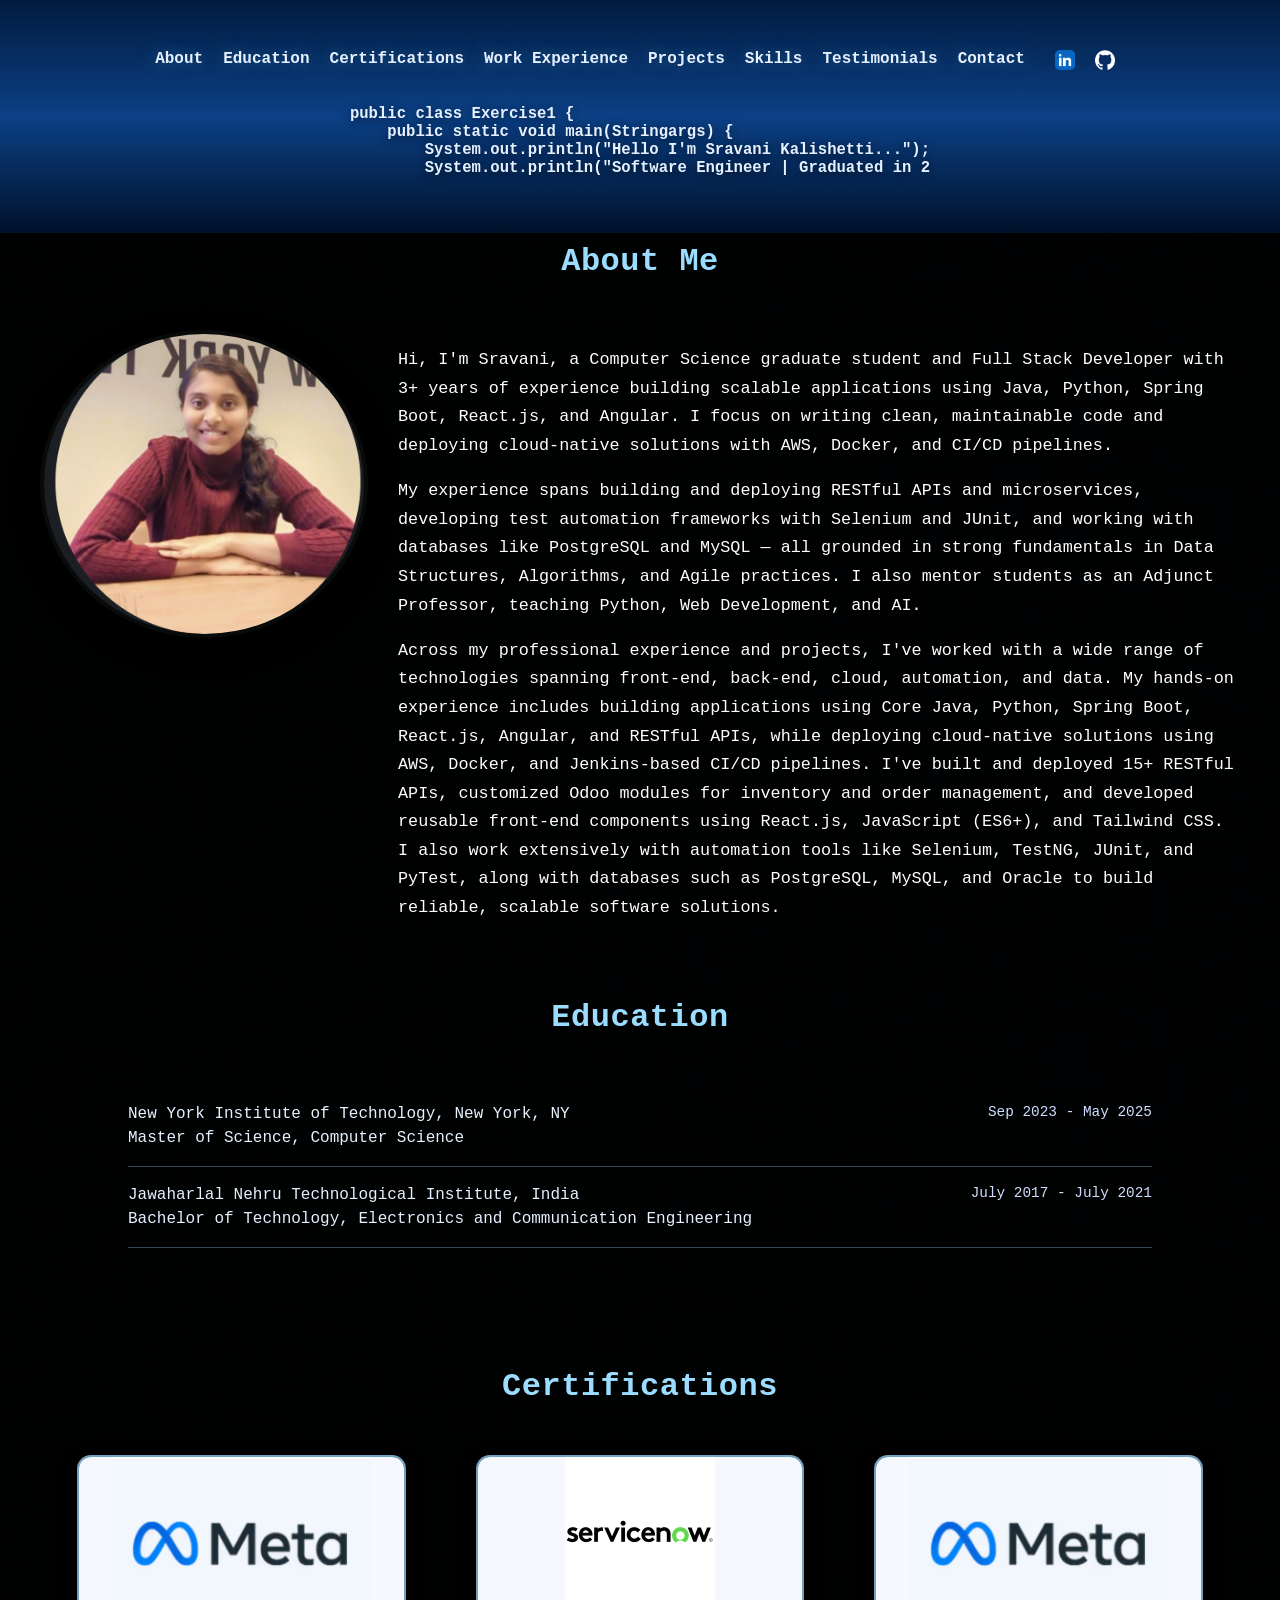
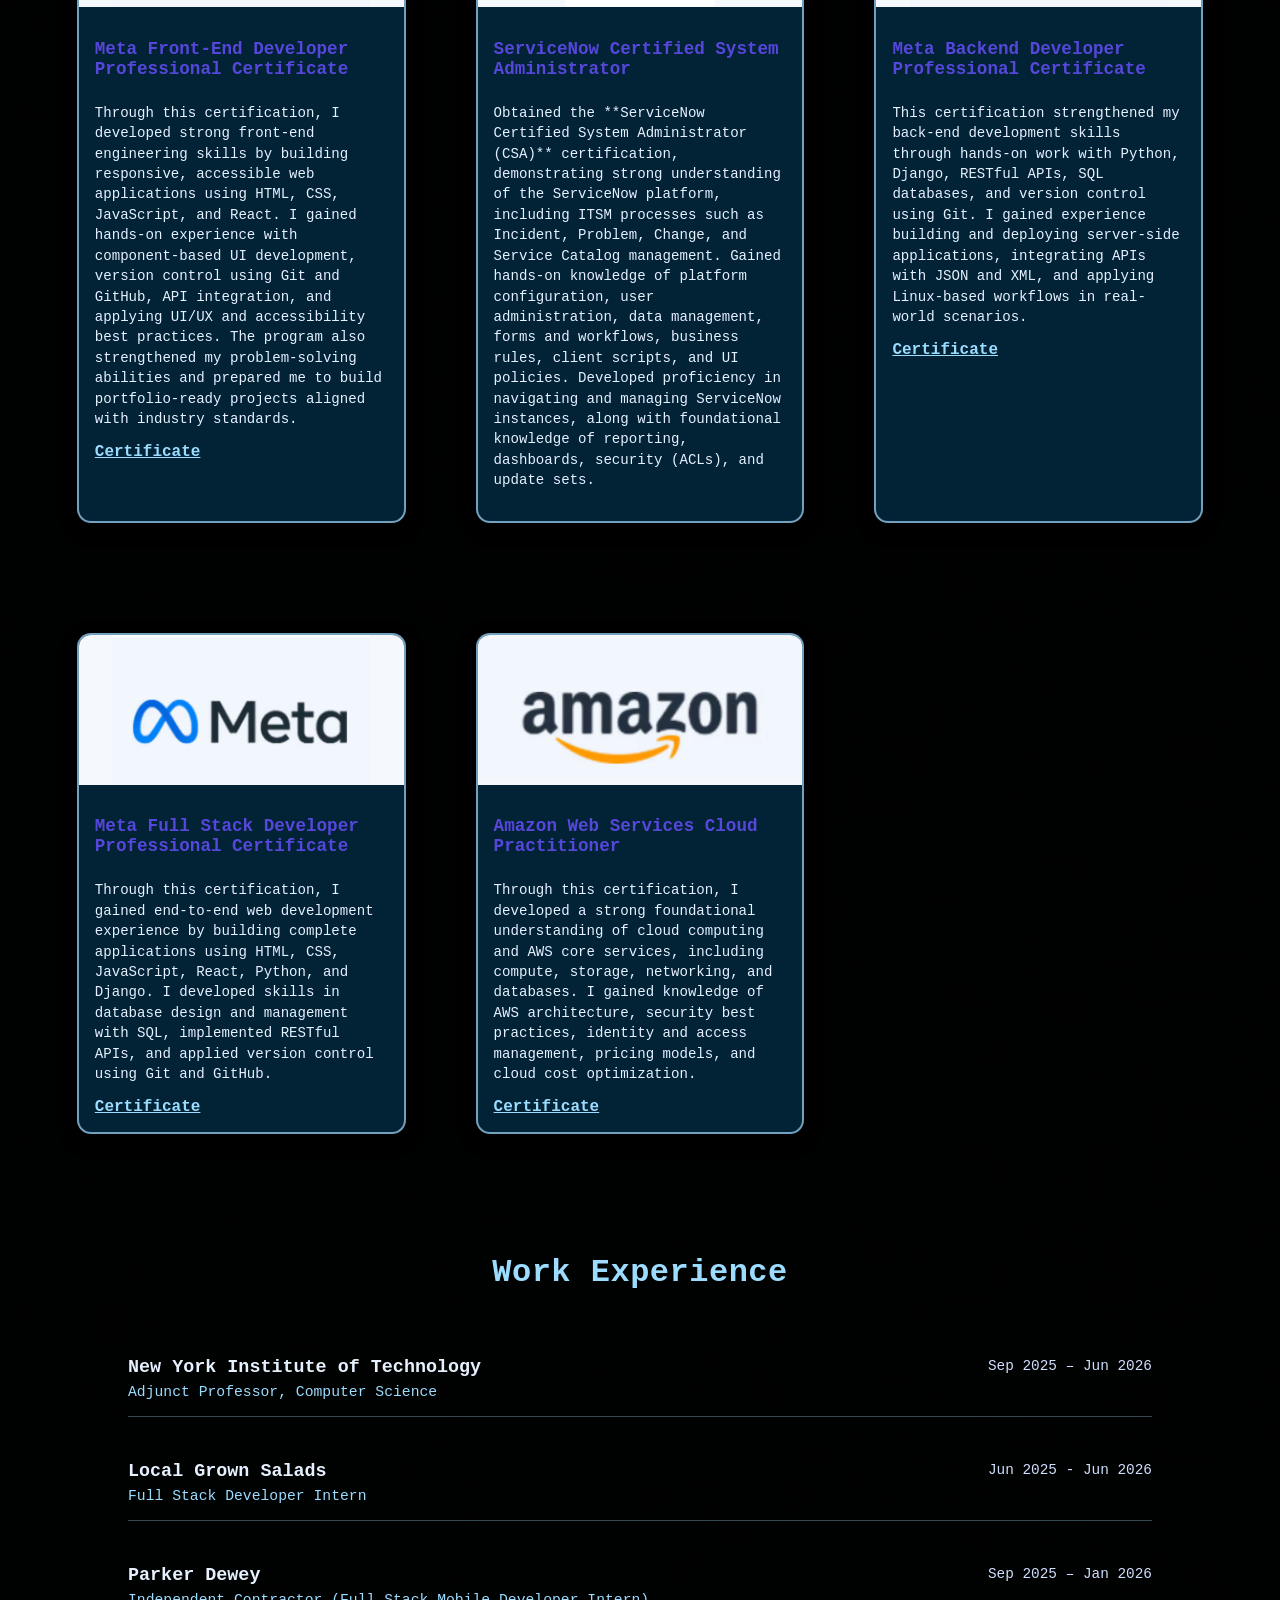
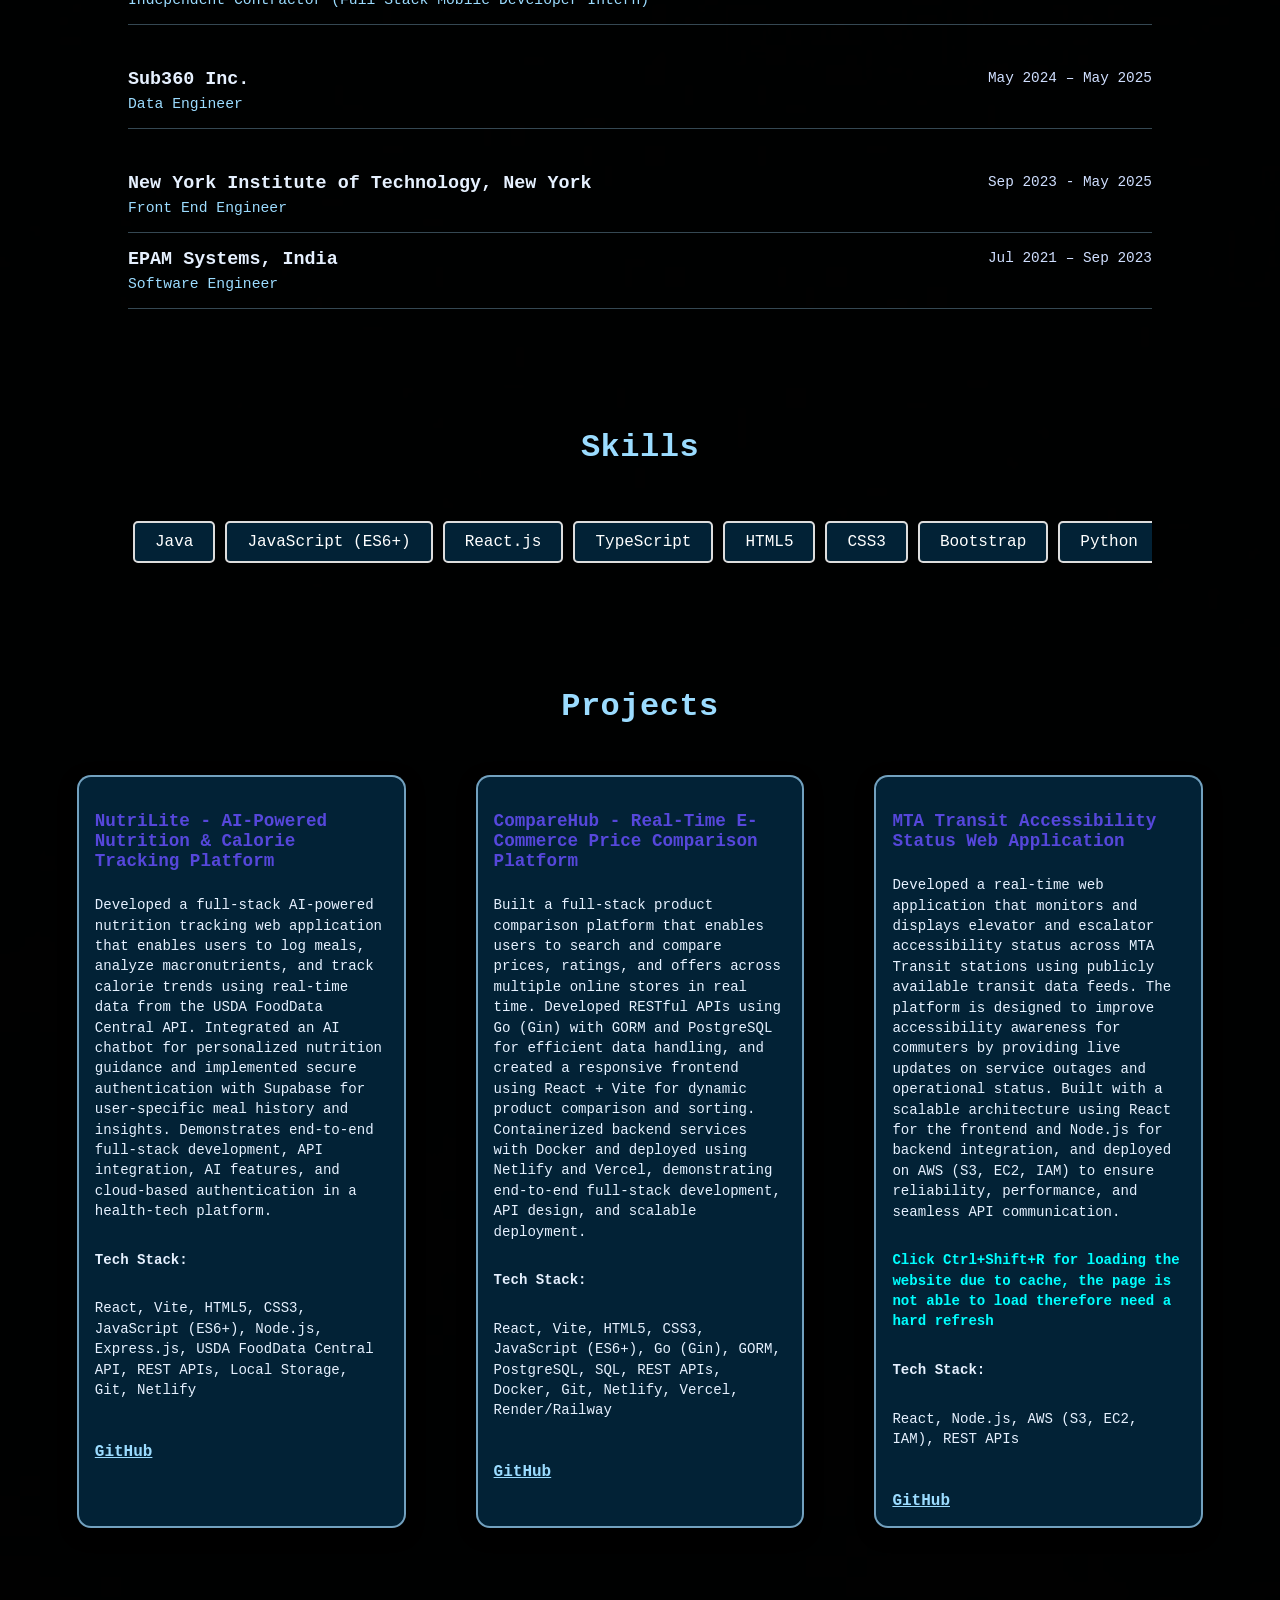
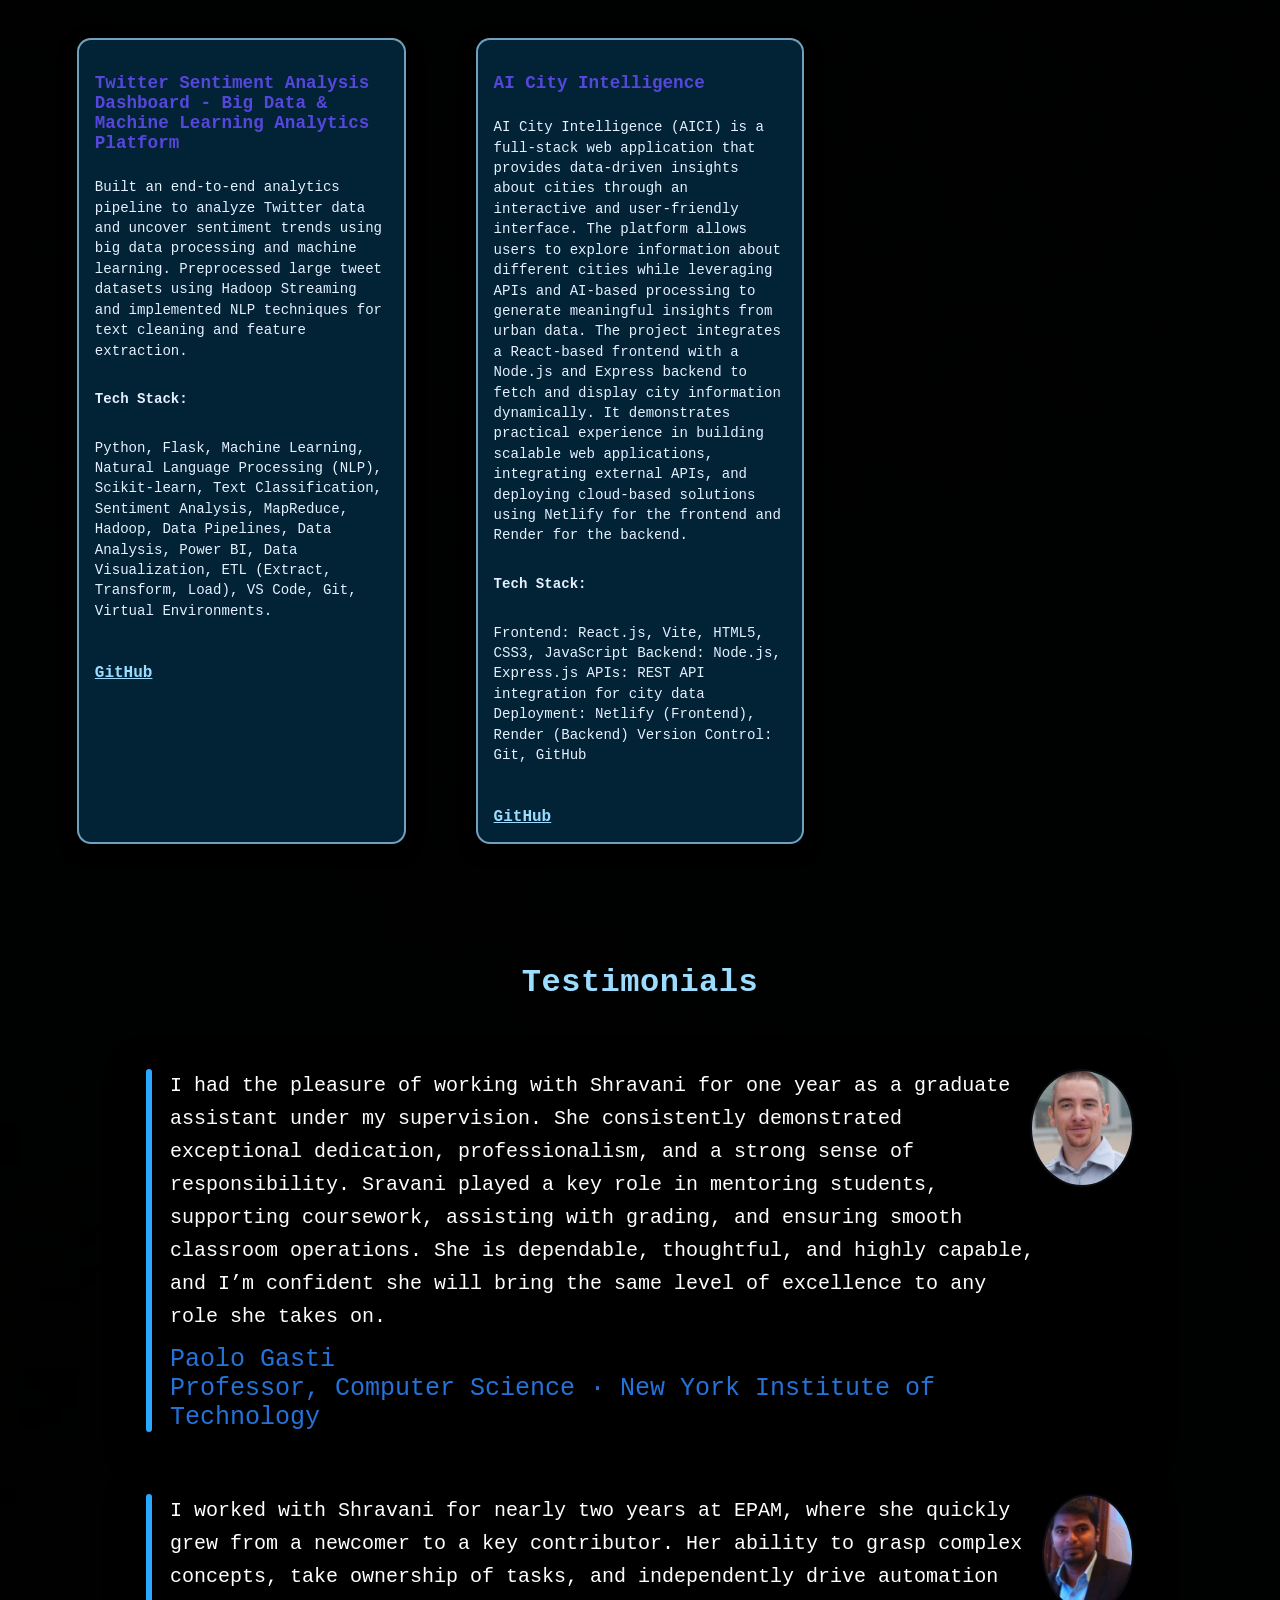
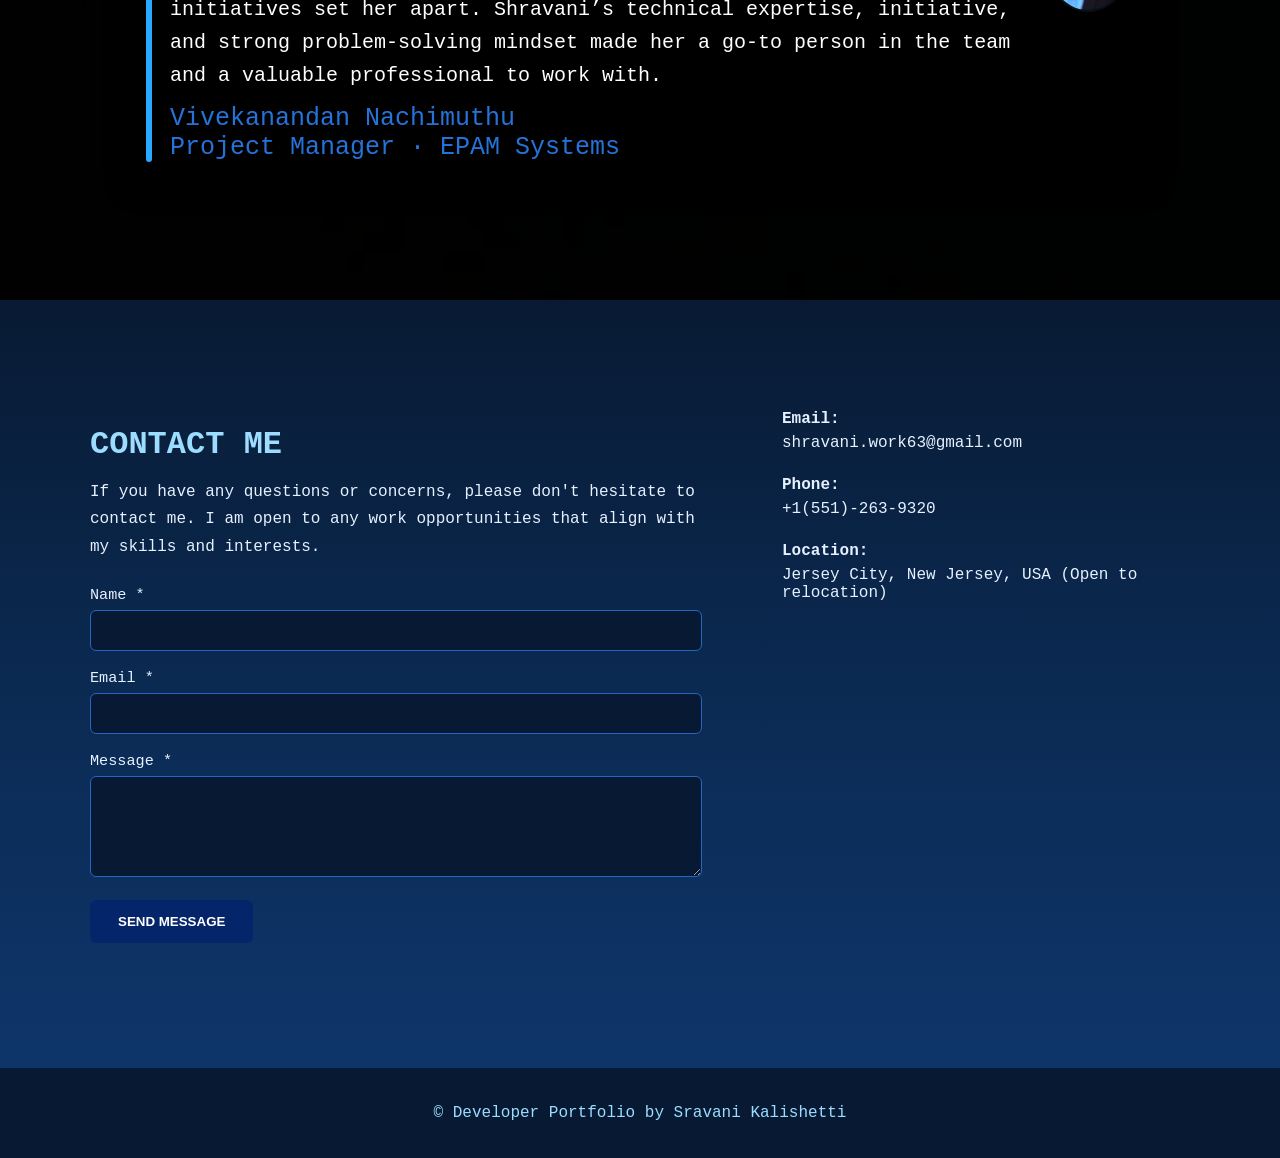
==== commit fea9b1a9: "add the files to the git" ====
--- a/index.html
+++ b/index.html
@@ -52,39 +52,29 @@
 
       <div class="description">
         <p>
-          Hi, I’m Sravani, a Computer Science graduate student based in New Jersey who
-          loves building software that actually works in the real world. From full-stack
-          web development to automation testing and data analysis, I enjoy working across
-          the stack to create clean, reliable, and impactful applications.
+          
         </p>
+Hi, I'm Sravani, a Computer Science graduate student and Full Stack Developer with 3+ years of experience building scalable
+ applications using Java, Python, Spring Boot, React.js, and Angular. I focus on writing clean, maintainable code and deploying 
+ cloud-native solutions with AWS, Docker, and CI/CD pipelines.
 
         <p>
-          I’m constantly learning, experimenting, and improving how software is built
-          and delivered, with a strong focus on writing maintainable code, building
-          scalable systems, and delivering high-quality user experiences.
+          My experience spans building and deploying RESTful APIs and microservices, developing test automation frameworks with 
+          Selenium and JUnit, and working with databases like PostgreSQL and MySQL — all grounded in strong fundamentals in 
+          Data Structures, Algorithms, and Agile practices. I also mentor students as an Adjunct Professor, teaching Python, Web Development, and AI.
         </p>
 
         <div class="tech-stack-description">
           <p>
-            Across my projects and professional certifications, I’ve worked with a wide range of technologies spanning
-            front-end, back-end, cloud, automation, and data analytics. My hands-on experience includes building applications
-            using HTML, CSS, JavaScript, React, Node.js, Python, Java, and RESTful APIs, while leveraging AWS for cloud
-            fundamentals and scalable deployment concepts. Through Meta’s Front-End, Back-End, and Full Stack certifications,
-            I’ve applied best practices in UI/UX design, component-based development, API integration, and database management.
-            I also work extensively with automation tools like Selenium, TestNG, and CI/CD pipelines, as well as data tools
-            such as SQL, Power BI, and Tableau to build reliable, data-driven solutions.
-          </p>
-        </div>
-
-        <div class="resume-button-container">
-          <a
-            href="Shravani_Kalisetty_Resume_ServiceNow_Developer.pdf"
-            target="_blank"
-            rel="noopener noreferrer"
-            class="resume-button"
-          >
-            View Resume
-          </a>
+           Across my professional experience and projects, I've worked with a wide range of technologies spanning
+           front-end, back-end, cloud, automation, and data. My hands-on experience includes building applications
+using Core Java, Python, Spring Boot, React.js, Angular, and RESTful APIs, while deploying cloud-native
+solutions using AWS, Docker, and Jenkins-based CI/CD pipelines. I've built and deployed 15+ RESTful APIs,
+customized Odoo modules for inventory and order management, and developed reusable front-end components
+using React.js, JavaScript (ES6+), and Tailwind CSS. I also work extensively with automation tools like
+Selenium, TestNG, JUnit, and PyTest, along with databases such as PostgreSQL, MySQL, and Oracle to build
+reliable, scalable software solutions.
+          </p>
         </div>
       </div>
     </div>
@@ -195,7 +185,7 @@
             <span>Adjunct Professor, Computer Science</span>
           </div>
           <div class="experience-right">
-            <span>Sep 2025 – Present</span>
+            <span>Sep 2025 – Jun 2026</span>
           </div>
         </div>
        <div class="experience-item">
@@ -204,13 +194,13 @@
             <span>Full Stack Developer Intern</span>
           </div>
           <div class="experience-right">
-            <span>Jun 2025 - Present</span>
+            <span>Jun 2025 - Jun 2026</span>
           </div>
           </div>
         <div class="experience-item">
           <div class="experience-left">
             <h3>Parker Dewey</h3>
-            <span>Mobile Application Developer Intern</span>
+            <span>Independent Contractor (Full Stack Mobile Developer Intern)</span>
           </div>
           <div class="experience-right">
             <span>Sep 2025 – Jan 2026</span>
@@ -219,20 +209,30 @@
         <div class="experience-item">
           <div class="experience-left">
             <h3>Sub360 Inc.</h3>
-            <span>Software Engineer Intern</span>
+            <span>Data Engineer</span>
           </div>
           <div class="experience-right">
-            <span>May 2024 – Sep 2024</span>
-          </div>
-        </div>
+            <span>May 2024 – May 2025</span>
+          </div>
+        </div>
+     <div class="experience-item">
+          <div class="experience-left">
+            <h3>New York Institute of Technology, New York</h3>
+            <span>Front End Engineer</span>
+          </div>
+          <div class="experience-right">
+            <span>Sep 2023 - May 2025</span>
+          </div>
+        </div>
+      </div>
 
         <div class="experience-item">
           <div class="experience-left">
             <h3>EPAM Systems, India</h3>
-            <span>Software Test Automation Engineer</span>
+            <span>Software Engineer</span>
           </div>
           <div class="experience-right">
-            <span>Jul 2021 – Aug 2023</span>
+            <span>Jul 2021 – Sep 2023</span>
           </div>
         </div>
       </div>
